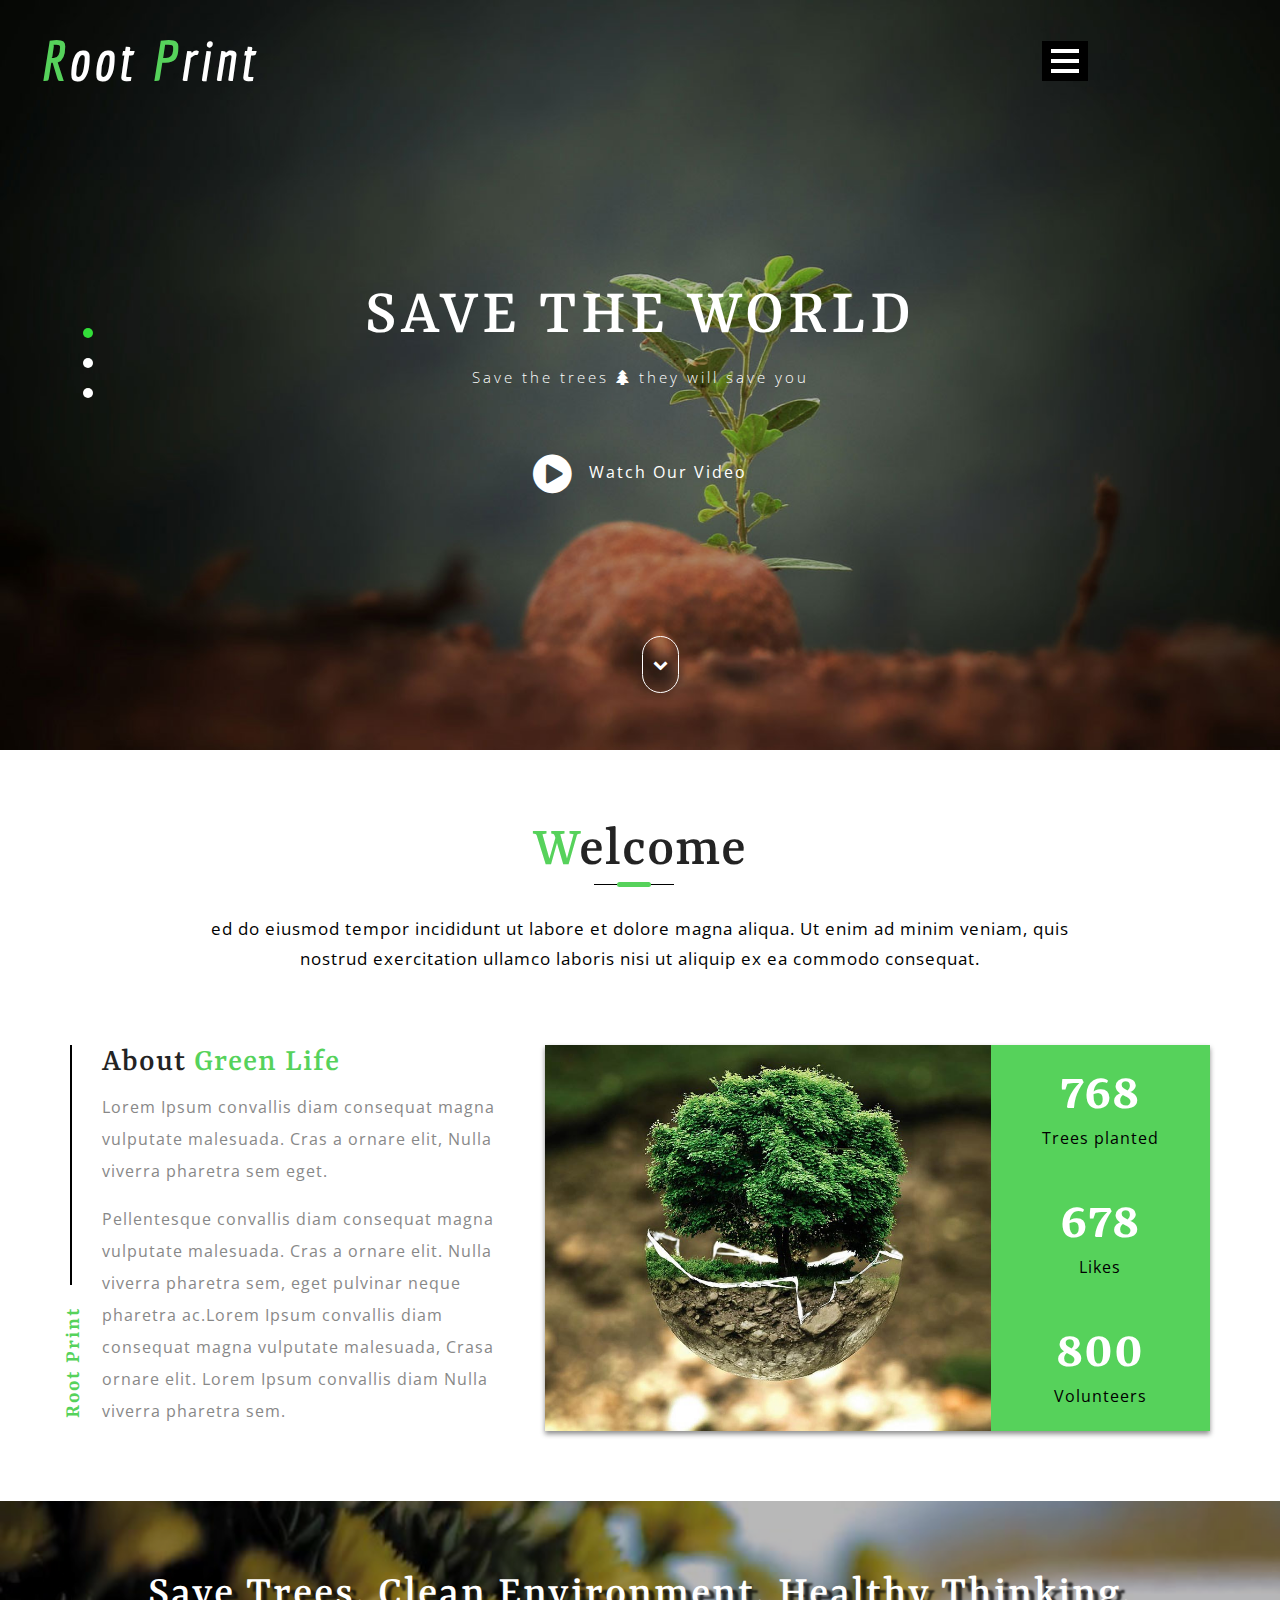
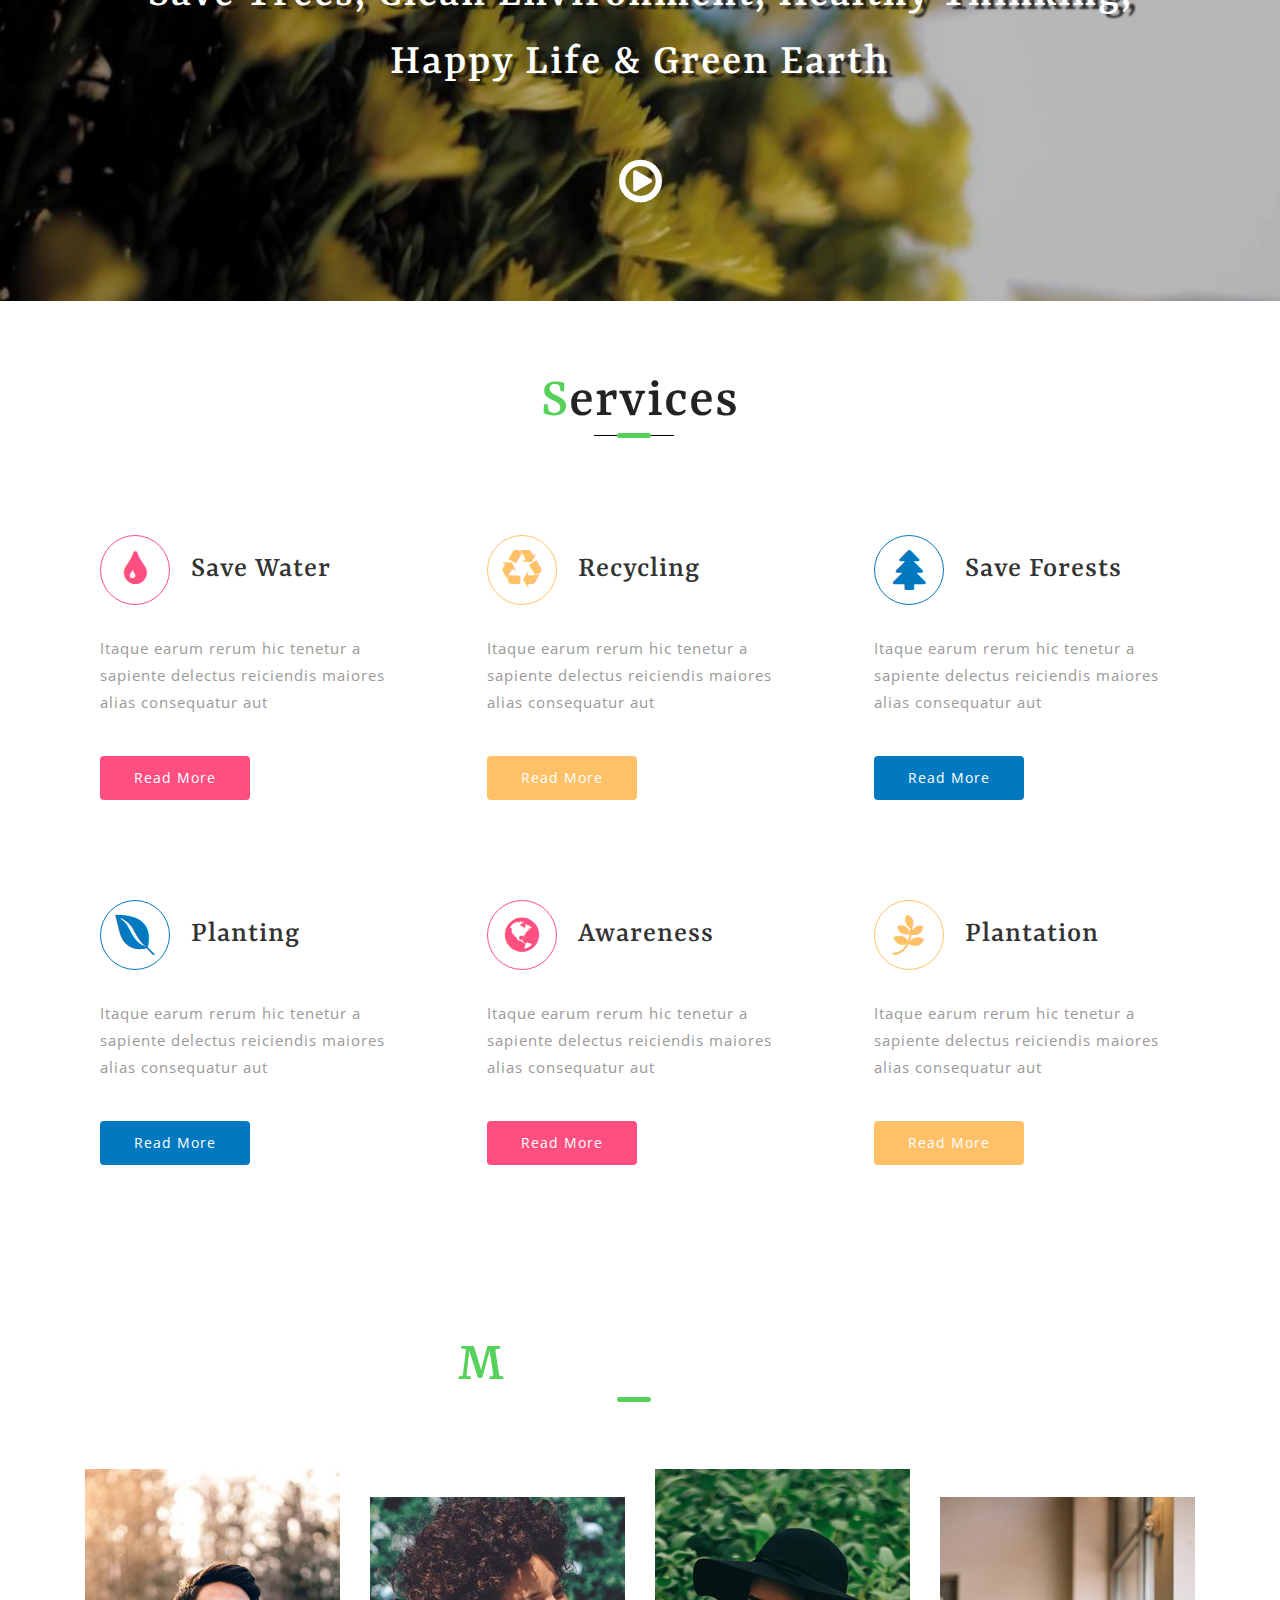
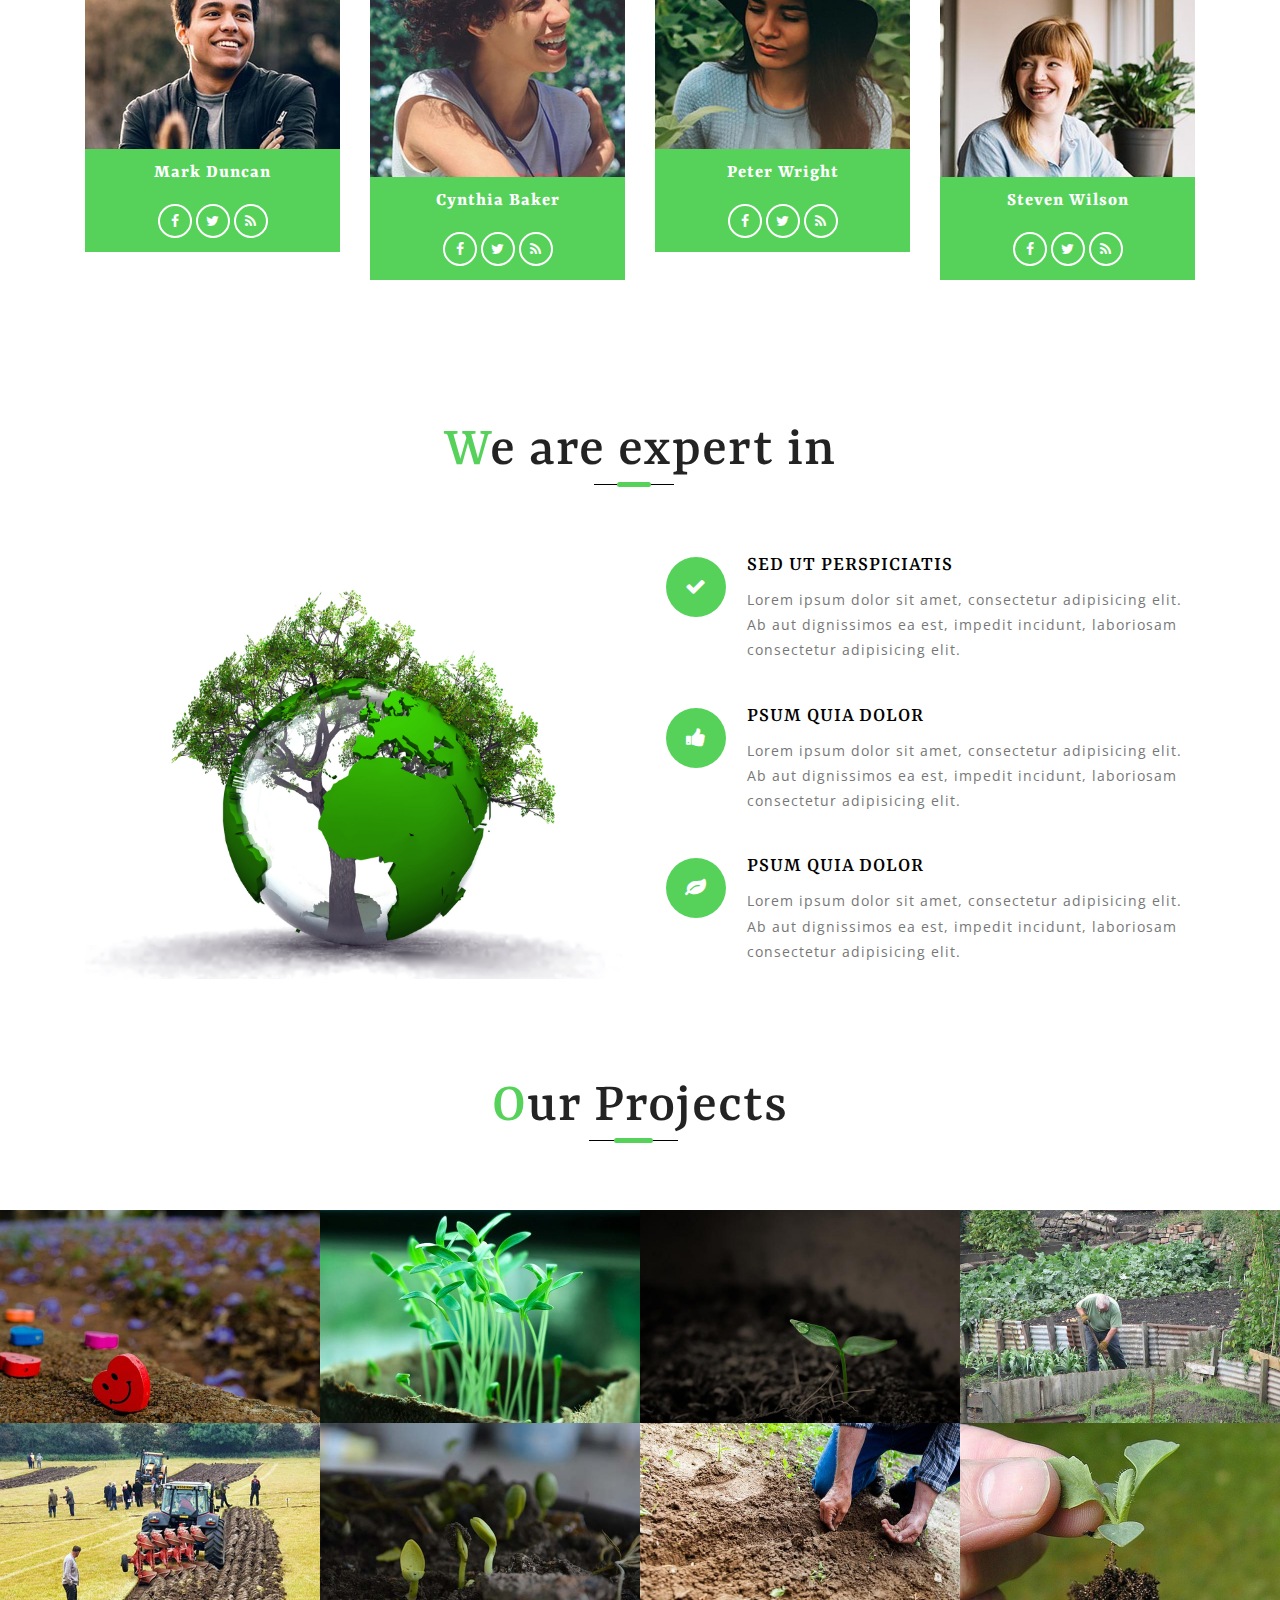
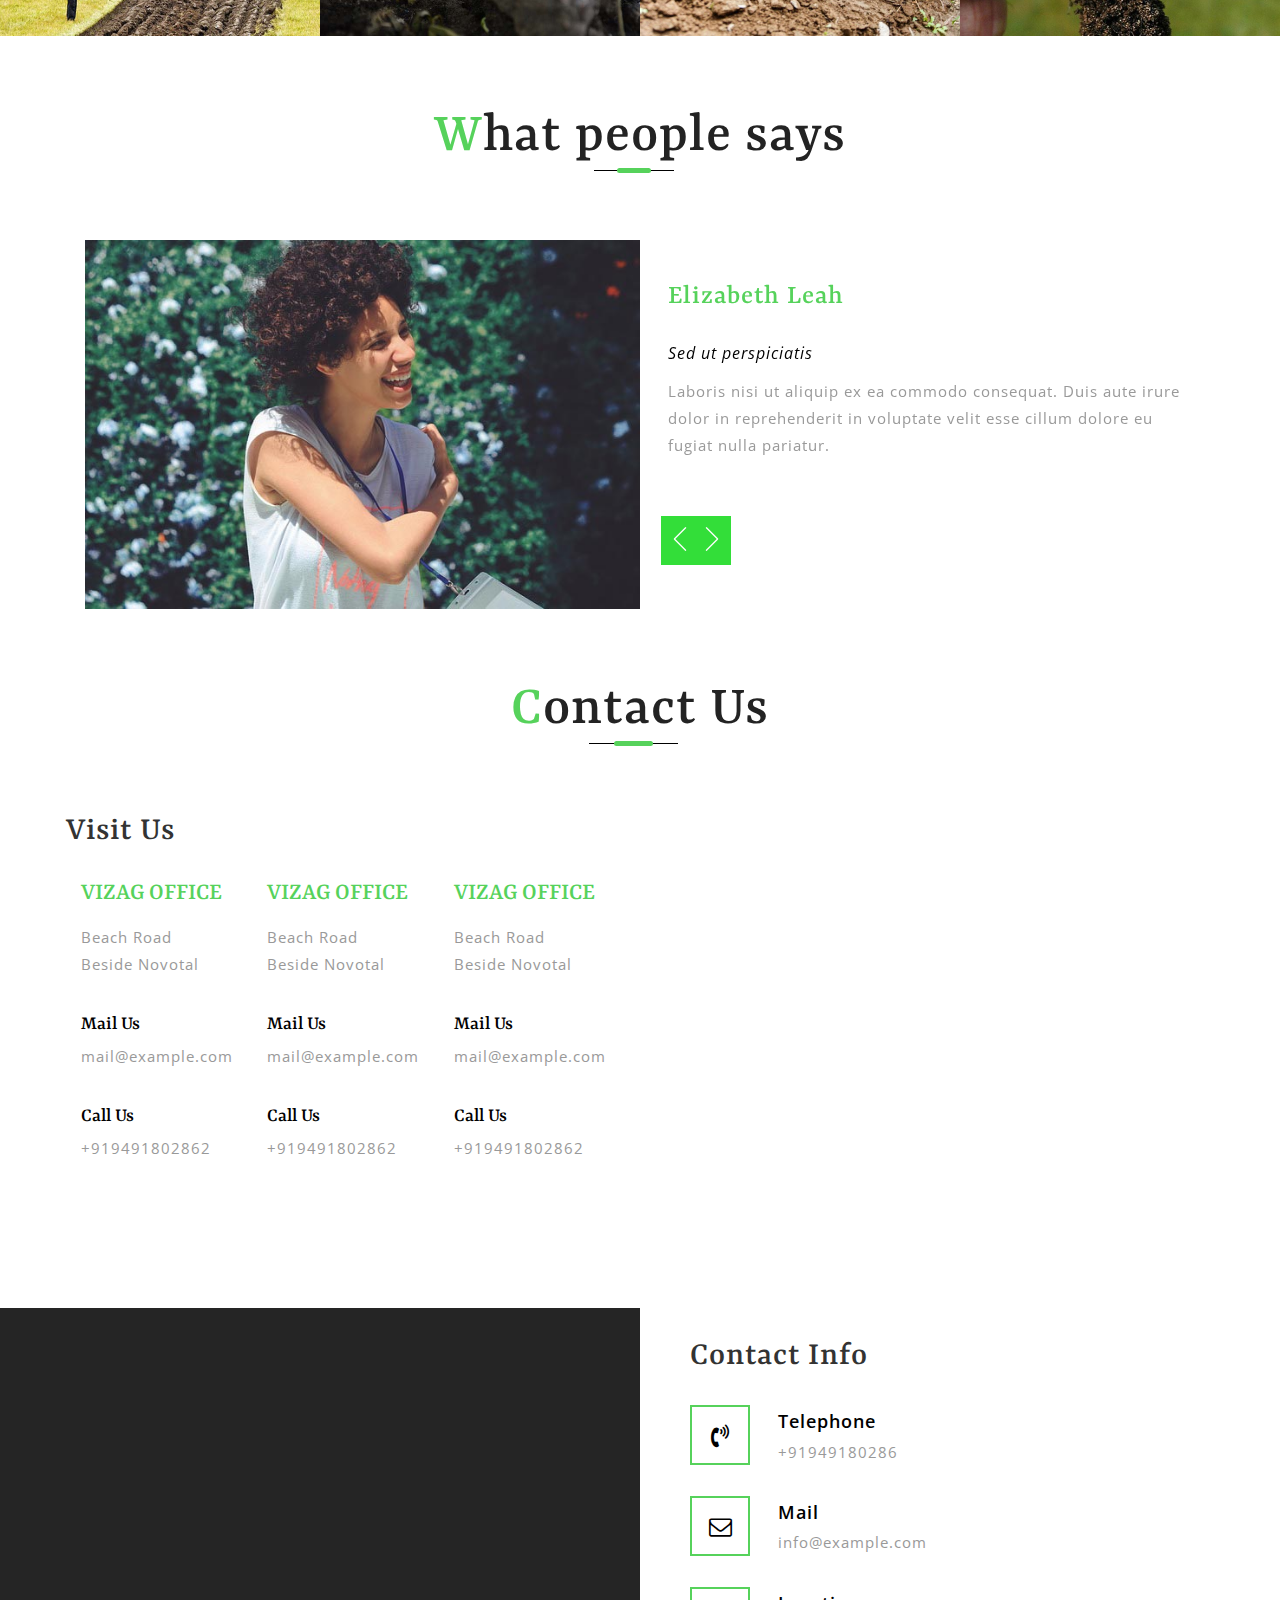
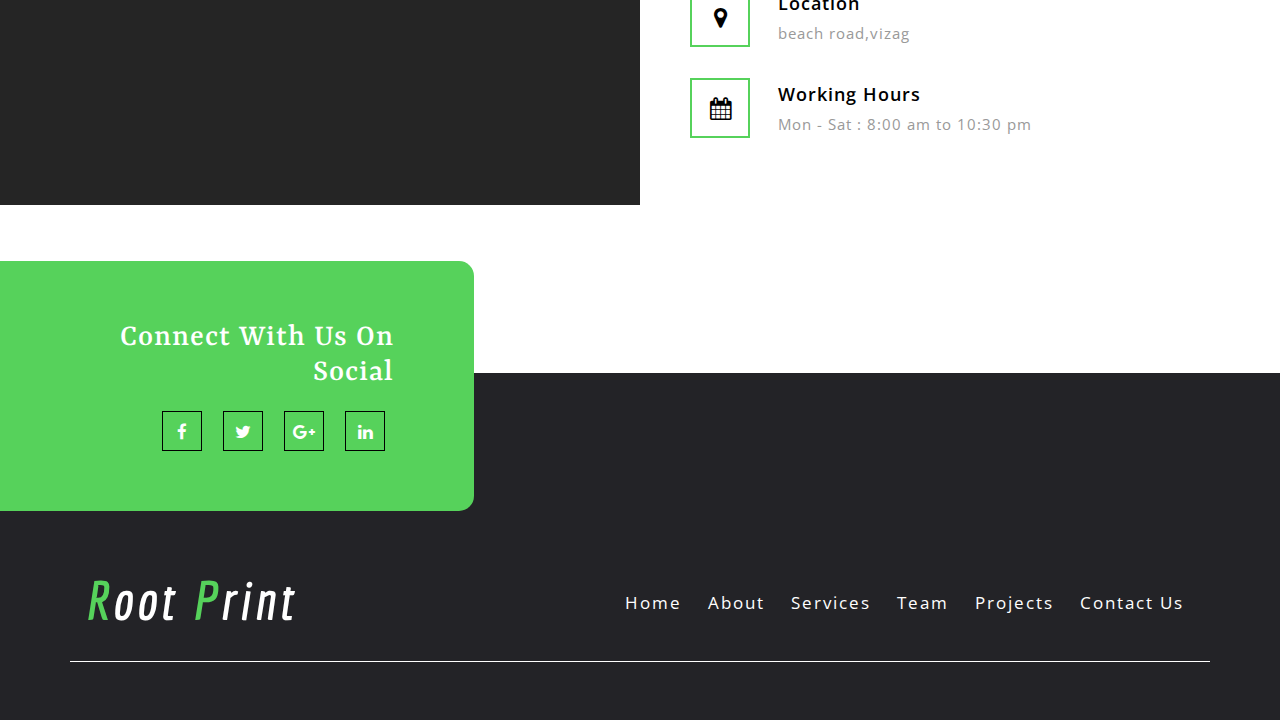
==== index.html @ 59bab967 "This is the updated README" ====
<!DOCTYPE html>
<html lang="zxx">

<head>

	<!-- Meta tag Keywords -->
	<meta name="viewport" content="width=device-width, initial-scale=1">
	<meta http-equiv="Content-Type" content="text/html; charset=utf-8" />
	<meta name="keywords" content="Green Life web template, Bootstrap Web Templates, Flat Web Templates, Android Compatible web template, Smartphone Compatible web template, free webdesigns for Nokia, Samsung, LG, SonyEricsson, Motorola web design"
	/>
	<script>
		addEventListener("load", function () {
			setTimeout(hideURLbar, 0);
		}, false);

		function hideURLbar() {
			window.scrollTo(0, 1);
		}
	</script>
	<!--// Meta tag Keywords -->
	<!-- css files -->
	<link rel="stylesheet" href="css/bootstrap.css">
	<!-- Bootstrap-css -->
	<link rel="stylesheet" href="css/style.css" type="text/css" media="all" />
	<!-- Style-css -->
	<link rel="stylesheet" href="css/font-awesome.css">
	<!-- Font-Awesome-Icons-css -->
	<link href="css/popuo-box.css" rel="stylesheet" type="text/css" media="all" />
	<!-- Popup css (for Video Popup) -->
	<link rel="stylesheet" href="css/lightbox.css" type="text/css" media="all">
	<!-- Lightbox css (for Projects) -->
	<link rel="stylesheet" href="css/flexslider.css" type="text/css" media="screen" property="" />
	<!-- Flexslider css (for Testimonials) -->
	<!-- //css files -->
	<!-- web-fonts -->
	<link href="//fonts.googleapis.com/css?family=Economica:400,400i,700,700i&amp;subset=latin-ext" rel="stylesheet">
	<link href="//fonts.googleapis.com/css?family=Open+Sans:300,300i,400,400i,600,600i,700,700i,800,800i" rel="stylesheet">
	<link href="//fonts.googleapis.com/css?family=Rasa:300,400,500,600,700" rel="stylesheet">
	<!-- //web-fonts -->
</head>

<body>
	<div class="main-agile">
		<!-- banner -->
		<div class="agile-top">
			<div class="col-xs-4 logo">
				<h1>
					<a href="index.html">
						<span>R</span>oot
						<span>P</span>rint</a>
				</h1>
			</div>

			<!-- navigation -->
			<div class="col-xs-2 menu">
				<a href="" id="menuToggle">
					<span class="navClosed"></span>
				</a>
				<nav>
					<a href="index.html">Home</a>
					<a href="#about" class="scroll">About Us</a>
					<a href="#services" class="scroll">Services</a>
					<a href="#team" class="scroll">Team</a>
					<a href="#projects" class="scroll">Projects</a>
					<a href="#contact" class="scroll">Contact Us</a>
				</nav>
			</div>
			<!-- //navigation -->
		</div>
	</div>
	<!-- signin Model -->
	<!-- Modal1 -->
	<div class="modal fade" id="myModal1" tabindex="-1" role="dialog">
		<div class="modal-dialog">
			<!-- Modal content-->
			<div class="modal-content">
				<div class="modal-header">
					<button type="button" class="close" data-dismiss="modal">&times;</button>
				</div>
				<div class="modal-body modal-body-sub_agile">
					<div class="main-mailposi">
						<span class="fa fa-envelope-o" aria-hidden="true"></span>
					</div>
					<div class="modal_body_left modal_body_left1">
						<h3 class="agileinfo_sign">Sign In </h3>
						<p>
							Sign In now, Let's start your Grocery Shopping. Don't have an account?
							<a href="#" data-toggle="modal" data-target="#myModal2">
								Sign Up Now</a>
						</p>
						<form action="#" method="post">
							<div class="styled-input agile-styled-input-top">
								<input type="text" placeholder="User Name" name="Name" required="">
							</div>
							<div class="styled-input">
								<input type="password" placeholder="Password" name="password" required="">
							</div>
							<input type="submit" value="Sign In">
						</form>
						<div class="clearfix"></div>
					</div>
					<div class="clearfix"></div>
				</div>
			</div>
			<!-- //Modal content-->
		</div>
	</div>
	<!-- //Modal1 -->
	<!-- //signin Model -->
	<!-- signup Model -->
	<!-- Modal2 -->
	<div class="modal fade" id="myModal2" tabindex="-1" role="dialog">
		<div class="modal-dialog">
			<!-- Modal content-->
			<div class="modal-content">
				<div class="modal-header">
					<button type="button" class="close" data-dismiss="modal">&times;</button>
				</div>
				<div class="modal-body modal-body-sub_agile">
					<div class="main-mailposi">
						<span class="fa fa-envelope-o" aria-hidden="true"></span>
					</div>
					<div class="modal_body_left modal_body_left1">
						<h3 class="agileinfo_sign">Sign Up</h3>
						<p>
							Come join the Green Life! Let's set up your Account.
						</p>
						<form action="#" method="post">
							<div class="styled-input agile-styled-input-top">
								<input type="text" placeholder="Name" name="Name" required="">
							</div>
							<div class="styled-input">
								<input type="email" placeholder="E-mail" name="Email" required="">
							</div>
							<div class="styled-input">
								<input type="password" placeholder="Password" name="password" id="password1" required="">
							</div>
							<div class="styled-input">
								<input type="password" placeholder="Confirm Password" name="Confirm Password" id="password2" required="">
							</div>
							<input type="submit" value="Sign Up">
						</form>
						<p>
							<a href="#">By clicking register, I agree to your terms</a>
						</p>
					</div>
				</div>
			</div>
			<!-- //Modal content-->
		</div>
	</div>
	<!-- //Modal2 -->
	<!-- //signup Model -->

	<!-- banner-text -->
	<div class="slider">
		<div class="callbacks_container">
			<ul class="rslides callbacks callbacks1" id="slider4">
				<li>
					<div class="w3layouts-banner-top banner">
						<div class="container">
							<div class="agileits-banner-info">
								<h3>Save The World</h3>
								<p>Save the trees
									<i class="fa fa-tree" aria-hidden="true"></i> they will save you</p>
								<div class="video-pop-wthree">
									<a href="#small-dialog1" class="view play-icon popup-with-zoom-anim ">
										<i class="fa fa-play-circle" aria-hidden="true"></i>Watch Our Video</a>
									<div id="small-dialog1" class="mfp-hide w3ls_small_dialog wthree_pop">
										<iframe src="https://player.vimeo.com/video/69225705"></iframe>
									</div>
								</div>
								<div class="thim-click-to-bottom">
									<a href="#about" class="scroll">
										<i class="fa  fa-chevron-down"></i>
									</a>
								</div>

							</div>
						</div>
					</div>
				</li>
				<li>
					<div class="w3layouts-banner-top banner-2">
						<div class="container">
							<div class="agileits-banner-info">
								<h3>Plant Trees Now</h3>
								<p>Save the trees
									<i class="fa fa-tree" aria-hidden="true"></i> they will save you</p>
								<div class="video-pop-wthree">
									<a href="#small-dialog2" class="view play-icon popup-with-zoom-anim ">
										<i class="fa fa-play-circle" aria-hidden="true"></i>Watch Our Video</a>
									<div id="small-dialog2" class="mfp-hide w3ls_small_dialog wthree_pop">
										<iframe src="https://player.vimeo.com/video/19251347"></iframe>
									</div>
								</div>
								<div class="thim-click-to-bottom">
									<a href="#about" class="scroll">
										<i class="fa  fa-chevron-down"></i>
									</a>
								</div>
							</div>
						</div>
					</div>
				</li>
				<li>
					<div class="w3layouts-banner-top banner-3">
						<div class="container">
							<div class="agileits-banner-info">
								<h3>Save our Planet</h3>
								<p>Save the trees
									<i class="fa fa-tree" aria-hidden="true"></i> they will save you</p>
								<div class="video-pop-wthree">
									<a href="#small-dialog3" class="view play-icon popup-with-zoom-anim ">
										<i class="fa fa-play-circle" aria-hidden="true"></i>Watch Our Video</a>
									<div id="small-dialog3" class="mfp-hide w3ls_small_dialog wthree_pop">
										<iframe src="https://player.vimeo.com/video/19251347"></iframe>
									</div>
								</div>
								<div class="thim-click-to-bottom">
									<a href="#about" class="scroll">
										<i class="fa  fa-chevron-down"></i>
									</a>
								</div>
							</div>
						</div>
					</div>
				</li>
			</ul>
		</div>
		<div class="clearfix"> </div>
		<!-- //banner-text -->
	</div>
	<!-- //banner -->

	<!-- about -->
	<div class="banner-bottom-w3l" id="about">
		<div class="container">
			<div class="title-div">
				<h3 class="tittle">
					<span>W</span>elcome
				</h3>
				<div class="tittle-style">
				</div>
				<p>ed do eiusmod tempor incididunt ut labore et dolore magna aliqua. Ut enim ad minim veniam, quis nostrud exercitation
					ullamco laboris nisi ut aliquip ex ea commodo consequat.</p>
			</div>
			<div class="welcome-sub-wthree">
				<div class="col-md-5 banner_bottom_left">
					<h4>About
						<span>Green Life</span>
					</h4>
					<p>Lorem Ipsum convallis diam consequat magna vulputate malesuada. Cras a ornare elit, Nulla viverra pharetra sem eget.</p>
					<p>Pellentesque convallis diam consequat magna vulputate malesuada. Cras a ornare elit. Nulla viverra pharetra sem, eget
						pulvinar neque pharetra ac.Lorem Ipsum convallis diam consequat magna vulputate malesuada, Crasa ornare elit. Lorem
						Ipsum convallis diam Nulla viverra pharetra sem.</p>
					<h6 class="w3l-style">Root Print</h6>
				</div>
				<!-- Stats-->
				<div class="col-md-7 stats-info-agile">
					<div class="w3l-right-stats">
						<div class="stats-grid stat-border">
							<div class='numscroller numscroller-big-bottom' data-slno='1' data-min='0' data-max='768' data-delay='.5' data-increment="1">768</div>
							<p>Trees planted</p>
						</div>
						<div class="stats-grid">
							<div class='numscroller numscroller-big-bottom' data-slno='1' data-min='0' data-max='678' data-delay='.5' data-increment="1">678</div>
							<p>Likes</p>
						</div>
						<div class="stats-grid stat-border border-st2">
							<div class='numscroller numscroller-big-bottom' data-slno='1' data-min='0' data-max='800' data-delay='.5' data-increment="1">800</div>
							<p>Volunteers</p>
						</div>
					</div>
				</div>
				<!-- //Stats -->
				<div class="clearfix"> </div>
			</div>
		</div>
	</div>
	<!-- //about -->

	<!-- video section -->
	<div class="video-w3l" data-vide-bg="video/3">
		<h5>Save Trees, Clean Environment, Healthy Thinking, Happy Life & Green Earth</h5>
		<a href="#small-dialog4" class="play-icon popup-with-zoom-anim ">
			<i class="fa fa-play-circle-o" aria-hidden="true"></i>
		</a>
		<div id="small-dialog4" class="mfp-hide w3ls_small_dialog wthree_pop">
			<iframe src="https://player.vimeo.com/video/19251347"></iframe>
		</div>
	</div>
	<!-- //video section -->

	<!-- services -->
	<div class="agileits-services" id="services">
		<div class="container">
			<div class="title-div">
				<h3 class="tittle">
					<span>S</span>ervices
				</h3>
				<div class="tittle-style">
				</div>
			</div>
			<div class="agileits-services-row">
				<div class="col-md-4 col-xs-6 agileits-services-grids">
					<div class="col-xs-3 wthree-ser">
						<i class="fa fa-tint" aria-hidden="true"></i>
					</div>
					<div class="col-xs-9 wthree-heading">
						<h4>Save Water</h4>
					</div>
					<div class="clearfix"></div>
					<p>Itaque earum rerum hic tenetur a sapiente delectus reiciendis maiores alias consequatur aut</p>
					<a href="#" data-toggle="modal" data-target="#myModal1" class="w3-buttons">Read More</a>
				</div>
				<div class="col-md-4 col-xs-6 agileits-services-grids">
					<div class="col-xs-3 wthree-ser">
						<i class="fa fa-recycle" aria-hidden="true"></i>
					</div>
					<div class="col-xs-9 wthree-heading">
						<h4>Recycling</h4>
					</div>
					<div class="clearfix"></div>
					<p>Itaque earum rerum hic tenetur a sapiente delectus reiciendis maiores alias consequatur aut</p>
					<a href="#" data-toggle="modal" data-target="#myModal1" class="w3-buttons">Read More</a>
				</div>
				<div class="col-md-4 col-xs-6 agileits-services-grids">
					<div class="col-xs-3 wthree-ser">
						<i class="fa fa-tree" aria-hidden="true"></i>
					</div>
					<div class="col-xs-9 wthree-heading">
						<h4>Save Forests</h4>
					</div>
					<div class="clearfix"></div>
					<p>Itaque earum rerum hic tenetur a sapiente delectus reiciendis maiores alias consequatur aut</p>
					<a href="#" data-toggle="modal" data-target="#myModal1" class="w3-buttons">Read More</a>
				</div>
				<div class="clearfix"> </div>
			</div>
			<div class="agileits-services-row-2">
				<div class="col-md-4 col-xs-6 agileits-services-grids">
					<div class="col-xs-3 wthree-ser">
						<i class="fa fa-envira" aria-hidden="true"></i>
					</div>
					<div class="col-xs-9 wthree-heading">
						<h4>Planting</h4>
					</div>
					<div class="clearfix"></div>
					<p>Itaque earum rerum hic tenetur a sapiente delectus reiciendis maiores alias consequatur aut</p>
					<a href="#" data-toggle="modal" data-target="#myModal1" class="w3-buttons">Read More</a>
				</div>
				<div class="col-md-4 col-xs-6 agileits-services-grids">
					<div class="col-xs-3 wthree-ser">
						<i class="fa fa-globe" aria-hidden="true"></i>
					</div>
					<div class="col-xs-9 wthree-heading">
						<h4>Awareness</h4>
					</div>
					<div class="clearfix"></div>
					<p>Itaque earum rerum hic tenetur a sapiente delectus reiciendis maiores alias consequatur aut</p>
					<a href="#" data-toggle="modal" data-target="#myModal1" class="w3-buttons">Read More</a>
				</div>
				<div class="col-md-4 col-xs-6 agileits-services-grids">
					<div class="col-xs-3 wthree-ser">
						<i class="fa fa-pagelines" aria-hidden="true"></i>
					</div>
					<div class="col-xs-9 wthree-heading">
						<h4>Plantation</h4>
					</div>
					<div class="clearfix"></div>
					<p>Itaque earum rerum hic tenetur a sapiente delectus reiciendis maiores alias consequatur aut</p>
					<a href="#" data-toggle="modal" data-target="#myModal1" class="w3-buttons">Read More</a>
				</div>
				<div class="clearfix"> </div>
			</div>
		</div>
	</div>
	<!-- //services -->

	<!-- team -->
	<div class="team" id="team">
		<div class="container">
			<div class="title-div">
				<h3 class="tittle">
					<span>M</span>eet Our Team
				</h3>
				<div class="tittle-style">
				</div>
			</div>
			<div class="agileits-team-grids">
				<div class="col-sm-3 col-xs-6 agileits-team-grid">
					<div class="team-info">
						<img src="images/t1.jpg" alt="">
						<div class="team-caption">
							<h4>Mark Duncan</h4>
							<ul>
								<li>
									<a href="#">
										<i class="fa fa-facebook"></i>
									</a>
								</li>
								<li>
									<a href="#">
										<i class="fa fa-twitter"></i>
									</a>
								</li>
								<li>
									<a href="#">
										<i class="fa fa-rss"></i>
									</a>
								</li>
							</ul>
						</div>
					</div>
				</div>
				<div class="col-sm-3 col-xs-6 agileits-team-grid">
					<div class="team-info">
						<img src="images/t2.jpg" alt="">
						<div class="team-caption">
							<h4>Cynthia Baker</h4>
							<ul>
								<li>
									<a href="#">
										<i class="fa fa-facebook"></i>
									</a>
								</li>
								<li>
									<a href="#">
										<i class="fa fa-twitter"></i>
									</a>
								</li>
								<li>
									<a href="#">
										<i class="fa fa-rss"></i>
									</a>
								</li>
							</ul>
						</div>
					</div>
				</div>
				<div class="col-sm-3 col-xs-6 agileits-team-grid">
					<div class="team-info">
						<img src="images/t3.jpg" alt="">
						<div class="team-caption">
							<h4>Peter Wright</h4>
							<ul>
								<li>
									<a href="#">
										<i class="fa fa-facebook"></i>
									</a>
								</li>
								<li>
									<a href="#">
										<i class="fa fa-twitter"></i>
									</a>
								</li>
								<li>
									<a href="#">
										<i class="fa fa-rss"></i>
									</a>
								</li>
							</ul>
						</div>
					</div>
				</div>
				<div class="col-sm-3 col-xs-6 agileits-team-grid">
					<div class="team-info">
						<img src="images/t4.jpg" alt="">
						<div class="team-caption">
							<h4>Steven Wilson</h4>
							<ul>
								<li>
									<a href="#">
										<i class="fa fa-facebook"></i>
									</a>
								</li>
								<li>
									<a href="#">
										<i class="fa fa-twitter"></i>
									</a>
								</li>
								<li>
									<a href="#">
										<i class="fa fa-rss"></i>
									</a>
								</li>
							</ul>
						</div>
					</div>
				</div>
				<div class="clearfix"> </div>
			</div>
		</div>
	</div>
	<!-- //team -->

	<!-- experts section -->
	<div class="what-w3ls">
		<div class="container">
			<div class="title-div">
				<h3 class="tittle">
					<span>W</span>e are expert in
				</h3>
				<div class="tittle-style">
				</div>
			</div>
			<div class="what-grids">
				<div class="col-md-6 what-grid">
					<img src="images/work.png" class="img-responsive" alt="" />
				</div>
				<div class="col-md-6 what-grid1">
					<div class="what-top">
						<div class="what-left">
							<i class="fa fa-check" aria-hidden="true"></i>
						</div>
						<div class="what-right">
							<h4>Sed ut perspiciatis</h4>
							<p>Lorem ipsum dolor sit amet, consectetur adipisicing elit. Ab aut dignissimos ea est, impedit incidunt, laboriosam
								consectetur adipisicing elit.</p>
						</div>
						<div class="clearfix"></div>
					</div>
					<div class="what-top1">
						<div class="what-left">
							<i class="fa fa-thumbs-up" aria-hidden="true"></i>
						</div>
						<div class="what-right">
							<h4>psum quia dolor</h4>
							<p>Lorem ipsum dolor sit amet, consectetur adipisicing elit. Ab aut dignissimos ea est, impedit incidunt, laboriosam
								consectetur adipisicing elit.</p>
						</div>
						<div class="clearfix"></div>
					</div>
					<div class="what-top1">
						<div class="what-left">
							<i class="fa fa-leaf" aria-hidden="true"></i>
						</div>
						<div class="what-right">
							<h4>psum quia dolor</h4>
							<p>Lorem ipsum dolor sit amet, consectetur adipisicing elit. Ab aut dignissimos ea est, impedit incidunt, laboriosam
								consectetur adipisicing elit.</p>
						</div>
						<div class="clearfix"></div>
					</div>
				</div>
				<div class="clearfix"></div>
			</div>
		</div>
	</div>
	<!-- //experts section -->

	<!-- projects -->
	<div class="gallery-agile" id="projects">
		<div class="title-div">
			<h3 class="tittle">
				<span>O</span>ur Projects
			</h3>
			<div class="tittle-style">
			</div>
		</div>
		<div class="gallery-agile-kmsrow">
			<div class="col-xs-3 gallery-agile-grids">
				<div class="portfolio-hover">
					<a href="images/g1.jpg" data-lightbox="example-set" data-title="Lorem ipsum dolor sit amet, consectetur adipiscing elit, sed do eiusmod tempor magna aliqua.">
						<img src="images/g1.jpg" class="img-responsive zoom-img" alt="" />
					</a>
				</div>
			</div>
			<div class="col-xs-3 gallery-agile-grids">
				<div class="portfolio-hover">
					<a href="images/g2.jpg" data-lightbox="example-set" data-title="Lorem ipsum dolor sit amet, consectetur adipiscing elit, sed do eiusmod tempor magna aliqua.">
						<img src="images/g2.jpg" class="img-responsive zoom-img" alt="" />
					</a>
				</div>
			</div>
			<div class="col-xs-3 gallery-agile-grids">
				<div class="portfolio-hover">
					<a href="images/g3.jpg" data-lightbox="example-set" data-title="Lorem ipsum dolor sit amet, consectetur adipiscing elit, sed do eiusmod tempor magna aliqua.">
						<img src="images/g3.jpg" class="img-responsive zoom-img" alt="" />
					</a>
				</div>
			</div>
			<div class="col-xs-3 gallery-agile-grids">
				<div class="portfolio-hover">
					<a href="images/g4.jpg" data-lightbox="example-set" data-title="Lorem ipsum dolor sit amet, consectetur adipiscing elit, sed do eiusmod tempor magna aliqua.">
						<img src="images/g4.jpg" class="img-responsive zoom-img" alt="" />
					</a>
				</div>
			</div>
			<div class="col-xs-3 gallery-agile-grids">
				<div class="portfolio-hover">
					<a href="images/g5.jpg" data-lightbox="example-set" data-title="Lorem ipsum dolor sit amet, consectetur adipiscing elit, sed do eiusmod tempor magna aliqua.">
						<img src="images/g5.jpg" class="img-responsive zoom-img" alt="" />
					</a>
				</div>
			</div>
			<div class="col-xs-3 gallery-agile-grids">
				<div class="portfolio-hover">
					<a href="images/g6.jpg" data-lightbox="example-set" data-title="Lorem ipsum dolor sit amet, consectetur adipiscing elit, sed do eiusmod tempor magna aliqua.">
						<img src="images/g6.jpg" class="img-responsive zoom-img" alt="" />
					</a>
				</div>
			</div>
			<div class="col-xs-3 gallery-agile-grids">
				<div class="portfolio-hover">
					<a href="images/g7.jpg" data-lightbox="example-set" data-title="Lorem ipsum dolor sit amet, consectetur adipiscing elit, sed do eiusmod tempor magna aliqua.">
						<img src="images/g7.jpg" class="img-responsive zoom-img" alt="" />
					</a>
				</div>
			</div>
			<div class="col-xs-3 gallery-agile-grids">
				<div class="portfolio-hover">
					<a href="images/g8.jpg" data-lightbox="example-set" data-title="Lorem ipsum dolor sit amet, consectetur adipiscing elit, sed do eiusmod tempor magna aliqua.">
						<img src="images/g8.jpg" class="img-responsive zoom-img" alt="" />
					</a>
				</div>
			</div>
			<div class="clearfix"> </div>
		</div>
	</div>
	<!-- //projects -->

	<!-- testimonials -->
	<div class="testimonials">
		<div class="container">
			<div class="title-div">
				<h3 class="tittle">
					<span>W</span>hat people says
				</h3>
				<div class="tittle-style">
				</div>
			</div>
			<div class="col-md-6 testimonials-main">
				<section class="slider">
					<div class="flexslider">
						<ul class="slides">
							<li>
								<div class="inner-testimonials-w3ls">
									<img src="images/tt1.jpg" alt=" " class="img-responsive" />
									<div class="testimonial-info-wthree">
										<h5>Elizabeth Leah</h5>
										<span>Sed ut perspiciatis</span>
										<p class="para-w3-agileits">Laboris nisi ut aliquip ex ea commodo consequat. Duis aute irure dolor in reprehenderit in voluptate velit esse cillum dolore eu fugiat nulla pariatur.</p>
									</div>
								</div>
							</li>
							<li>
								<div class="inner-testimonials-w3ls">
									<img src="images/tt2.jpg" alt=" " class="img-responsive" />
									<div class="testimonial-info-wthree">
										<h5>Theresa Zoe</h5>
										<span>Sed ut perspiciatis</span>
										<p class="para-w3-agileits">Laboris nisi ut aliquip ex ea commodo consequat. Duis aute irure dolor in reprehenderit in voluptate velit esse cillum dolore eu fugiat nulla pariatur.</p>
									</div>
								</div>
							</li>
							<li>
								<div class="inner-testimonials-w3ls">
									<img src="images/tt3.jpg" alt=" " class="img-responsive" />
									<div class="testimonial-info-wthree">
										<h5>Kevin Matt</h5>
										<span>Sed ut perspiciatis</span>
										<p class="para-w3-agileits">Laboris nisi ut aliquip ex ea commodo consequat. Duis aute irure dolor in reprehenderit in voluptate velit esse cillum dolore eu fugiat nulla pariatur.</p>
									</div>
								</div>
							</li>
						</ul>
					</div>
				</section>
			</div>
			<div class="clearfix"> </div>
		</div>
	</div>
	<!-- //testimonials -->

	<!-- contact -->
	<div class="contact" id="contact">
		<div class="title-div">
			<h3 class="tittle">
				<span>C</span>ontact Us
			</h3>
			<div class="tittle-style">
			</div>
		</div>
		<div class="col-md-6 map">
<div style="width: 100%"><iframe width="75%" height="400" src="https://maps.google.com/maps?width=100%&height=600&hl=en&q=sagar%20nagar%20vizag+(Root%20Print)&ie=UTF8&t=&z=15&iwloc=B&output=embed" frameborder="0" scrolling="no" marginheight="0" marginwidth="0"><a href="https://www.mapsdirections.info/en/custom-google-maps/">Create a custom Google Map</a> by <a href="https://www.mapsdirections.info/en/">Measure area on map</a></iframe></div><br />
		</div>
		<div class="col-md-6 contact_grids_info">
			<h5 class="small-title">Visit Us</h5>
			<div class="col-xs-4 contact_grid">
				<div class="contact_grid_right">
					<h4>VIZAG OFFICE</h4>
					<p>Beach Road</p>
					<p>Beside Novotal</p>
				</div>
				<div class="address-row">
					<h5>Mail Us</h5>
					<p>
						<a href="mailto:info@example.com"> mail@example.com </a>
					</p>
				</div>
				<div class="address-row">
					<h5>Call Us</h5>
					<p>+919491802862</p>
				</div>
			</div>
			<div class="col-xs-4 contact_grid">
				<div class="contact_grid_right">
					<h4>VIZAG OFFICE</h4>
					<p>Beach Road</p>
					<p>Beside Novotal</p>
				</div>
				<div class="address-row">
					<h5>Mail Us</h5>
					<p>
						<a href="mailto:info@example.com"> mail@example.com </a>
					</p>
				</div>
				<div class="address-row">
					<h5>Call Us</h5>
					<p>+919491802862</p>
				</div>
			</div>
			<div class="col-xs-4 contact_grid">
				<div class="contact_grid_right">
					<h4>VIZAG OFFICE</h4>
					<p>Beach Road</p>
					<p>Beside Novotal</p>
				</div>
				<div class="address-row">
					<h5>Mail Us</h5>
					<p>
						<a href="mailto:info@example.com"> mail@example.com </a>
					</p>
				</div>
				<div class="address-row">
					<h5>Call Us</h5>
					<p>+919491802862</p>
				</div>
			</div>
		</div>
		<div class="clearfix"> </div>
	</div>
	<div class="second-contact-agile">
		<div class="col-md-6 form-bg">
		<iframe frameborder="0" style="height:380px;width:99%;border:none;" src='https://forms.zohopublic.com/kumarsatishskr/form/ContactForm/formperma/PnEKoC0Vg5j_q-1JA4j1esrLupnFKoxZgUVqjJVX86Q'></iframe>
		</div>
		<div class="col-md-6 address-left-second">
			<div class="address-grid">
				<h5 class="small-title">Contact Info</h5>
				<div class="address-grids">
					<span class="fa fa-volume-control-phone" aria-hidden="true"></span>
					<div class="contact-right">
						<p>Telephone </p>
						<span>+91949180286</span>
					</div>
					<div class="clearfix"> </div>
				</div>
				<div class="address-grids">
					<span class="fa fa-envelope-o" aria-hidden="true"></span>
					<div class="contact-right">
						<p>Mail </p>
						<a href="mailto:info@example.com">info@example.com</a>
					</div>
					<div class="clearfix"> </div>
				</div>
				<div class="address-grids">
					<span class="fa fa-map-marker" aria-hidden="true"></span>
					<div class="contact-right">
						<p>Location</p>
						<span>beach road,vizag</span>
					</div>
					<div class="clearfix"> </div>
				</div>
				<div class="address-grids">
					<span class="fa fa-calendar" aria-hidden="true"></span>
					<div class="contact-right">
						<p>Working Hours</p>
						<span>Mon - Sat : 8:00 am to 10:30 pm</span>
					</div>
					<div class="clearfix"> </div>
				</div>
			</div>
		</div>
		<div class="clearfix"></div>
	</div>
	<!-- //contact -->

	<!-- footer -->
	<div class="footer-bot">
		<div class="w3layouts-newsletter">
			<div class="w3ls-social-icons-2">
				<h3>Connect With Us On Social</h3>
				<a class="facebook" href="#">
					<i class="fa fa-facebook"></i>
				</a>
				<a class="twitter" href="#">
					<i class="fa fa-twitter"></i>
				</a>
				<a class="pinterest" href="#">
					<i class="fa fa-google-plus"></i>
				</a>
				<a class="linkedin" href="#">
					<i class="fa fa-linkedin"></i>
				</a>
			</div>

			<div class="clearfix"> </div>
		</div>
		<div class="container">
			<div class="col-xs-3 logo2">
				<h2>
					<a href="index.html">
						<span>R</span>oot
						<span>P</span>rint</a>
				</h2>
			</div>
			<div class="col-xs-9 ftr-menu">
				<ul>
					<li>
						<a href="index.html">Home</a>
					</li>
					<li>
						<a class="scroll" href="#about">About</a>
					</li>
					<li>
						<a class="scroll" href="#services">Services</a>
					</li>
					<li>
						<a class="scroll" href="#team">Team</a>
					</li>
					<li>
						<a class="scroll" href="#projects">Projects</a>
					</li>
					<li>
						<a class="scroll" href="#contact">Contact Us</a>
					</li>
				</ul>
			</div>
			<div class="clearfix"></div>
			<div class="copy-right">
			</div>
		</div>
	</div>
	<!-- //footer -->


	<!-- js-scripts -->

	<!-- jquery -->
	<script src="js/jquery-2.1.4.min.js"></script>
	<!-- //jquery -->

	<script src="js/bootstrap.js"></script>
	<!-- Necessary-JavaScript-File-For-Bootstrap -->

	<!--  light box js -->
	<script src="js/lightbox-plus-jquery.min.js"></script>
	<!-- //light box js-->

	<!-- stats numscroller-js-file -->
	<script src="js/numscroller-1.0.js"></script>
	<!-- //stats numscroller-js-file -->

	<!-- Baneer-js -->
	<script src="js/responsiveslides.min.js"></script>
	<script>
		// You can also use "$(window).load(function() {"
		$(function () {
			// Slideshow 4
			$("#slider4").responsiveSlides({
				auto: true,
				pager: true,
				nav: false,
				speed: 500,
				namespace: "callbacks",
				before: function () {
					$('.events').append("<li>before event fired.</li>");
				},
				after: function () {
					$('.events').append("<li>after event fired.</li>");
				}
			});

		});
	</script>
	<!-- //Baneer-js -->

	<!-- navigation -->
	<script>
		(function ($) {
			// Menu Functions
			$(document).ready(function () {
				$('#menuToggle').click(function (e) {
					var $parent = $(this).parent('.menu');
					$parent.toggleClass("open");
					var navState = $parent.hasClass('open') ? "hide" : "show";
					$(this).attr("title", navState + " navigation");
					// Set the timeout to the animation length in the CSS.
					setTimeout(function () {
						console.log("timeout set");
						$('#menuToggle > span').toggleClass("navClosed").toggleClass("navOpen");
					}, 200);
					e.preventDefault();
				});
			});
		})(jQuery);
	</script>
	<!-- //navigation -->

	<!-- pop-up(for video popup)-->
	<script src="js/jquery.magnific-popup.js"></script>
	<script>
		$(document).ready(function () {
			$('.popup-with-zoom-anim').magnificPopup({
				type: 'inline',
				fixedContentPos: false,
				fixedBgPos: true,
				overflowY: 'auto',
				closeBtnInside: true,
				preloader: false,
				midClick: true,
				removalDelay: 300,
				mainClass: 'my-mfp-zoom-in'
			});

		});
	</script>
	<!-- //pop-up-box (syllabus section video)-->

	<!-- video js (background) -->
	<script src="js/jquery.vide.min.js"></script>
	<!-- //video js (background) -->

	<!-- smoothscroll -->
	<script src="js/SmoothScroll.min.js"></script>
	<!-- //smoothscroll -->

	<!-- password-script -->
	<script>
		window.onload = function () {
			document.getElementById("password1").onchange = validatePassword;
			document.getElementById("password2").onchange = validatePassword;
		}

		function validatePassword() {
			var pass2 = document.getElementById("password2").value;
			var pass1 = document.getElementById("password1").value;
			if (pass1 != pass2)
				document.getElementById("password2").setCustomValidity("Passwords Don't Match");
			else
				document.getElementById("password2").setCustomValidity('');
			//empty string means no validation error
		}
	</script>
	<!-- //password-script -->

	<!-- start-smooth-scrolling -->
	<script src="js/move-top.js"></script>
	<script src="js/easing.js"></script>
	<script>
		jQuery(document).ready(function ($) {
			$(".scroll").click(function (event) {
				event.preventDefault();

				$('html,body').animate({
					scrollTop: $(this.hash).offset().top
				}, 1000);
			});
		});
	</script>
	<!-- //end-smooth-scrolling -->

	<!-- smooth scrolling-bottom-to-top -->
	<script>
		$(document).ready(function () {
			/*
				var defaults = {
				containerID: 'toTop', // fading element id
				containerHoverID: 'toTopHover', // fading element hover id
				scrollSpeed: 1200,
				easingType: 'linear'
				};
			*/
			$().UItoTop({
				easingType: 'easeOutQuart'
			});
		});
	</script>
	<a href="#" id="toTop" style="display: block;">
		<span id="toTopHover" style="opacity: 1;"> </span>
	</a>
	<!-- //smooth scrolling-bottom-to-top -->

	<!-- flexSlider (for testimonials) -->
	<script defer src="js/jquery.flexslider.js"></script>
	<script>
		$(window).load(function () {
			$('.flexslider').flexslider({
				animation: "slide",
				start: function (slider) {
					$('body').removeClass('loading');
				}
			});
		});
	</script>
	<!-- //flexSlider (for testimonials) -->
	<audio autoplay loop>
	      <source src="music/My Video.mp3">
	</audio>
	<!-- //js-scripts -->

</body>

</html>
---- css/style.css ----
/*--
Author: W3layouts
Author URL: http://w3layouts.com
License: Creative Commons Attribution 3.0 Unported
License URL: http://creativecommons.org/licenses/by/3.0/
--*/
body{
	padding:0;
	margin:0;
	background:#fff;
	position:relative;
	font-family: 'Open Sans', sans-serif;
}
body a{
    transition:0.5s all;
	-webkit-transition:0.5s all;
	-moz-transition:0.5s all;
	-o-transition:0.5s all;
	-ms-transition:0.5s all;
}
a:hover{
	text-decoration:none;
	transition:0.5s all;
	-webkit-transition:0.5s all;
	-moz-transition:0.5s all;
	-o-transition:0.5s all;
	-ms-transition:0.5s all;
}
input[type="button"],input[type="submit"]{
	transition:0.5s all;
	-webkit-transition:0.5s all;
	-moz-transition:0.5s all;
	-o-transition:0.5s all;
	-ms-transition:0.5s all;
}
h1,h2,h3,h4,h5,h6{
	margin:0;	
	font-family: 'Rasa', serif;
}	
p{
	margin:0;
	font-family: 'Open Sans', sans-serif;
	letter-spacing:1px;
	font-size:15px;
	color:#999;
	line-height:1.8em;
}
ul{
	margin:0;
	padding:0;
}
label{
	margin:0;
}
/*-- banner --*/
.main-agile {
    position: relative;
}
.agile-top {
    position: absolute;
    z-index: 999;
    width: 100%;
    margin-top: 30px;
}
.banner{
	background:url(../images/2.jpg) no-repeat 0px 0px;
	background-size:cover;
	-webkit-background-size:cover;
	-moz-background-size:cover;
	-o-background-size:cover;
	-ms-background-size:cover;
	min-height:848px;
}
.banner-2{
	background:url(../images/1.jpg) no-repeat 0px 0px;
	background-size:cover;
	-webkit-background-size:cover;
	-moz-background-size:cover;
	-o-background-size:cover;
	-ms-background-size:cover;
	min-height:848px;
}
.banner-3{
	background:url(../images/3.jpg) no-repeat 0px 0px;
	background-size:cover;
	-webkit-background-size:cover;
	-moz-background-size:cover;
	-o-background-size:cover;
	-ms-background-size:cover;
	min-height:848px;
}
/*-- logo --*/
.logo {
    padding-left: 40px;
}
.sub-agile {
    text-align: center;
    padding-top: 2em;
}
.logo-w3l {
    font-size: 3em;
	color:#fff;
}
.logo h1 a {
    font-size: 56px;
    color: #fff;
    text-align: center;
    letter-spacing: 4px;
    font-weight: 600;
    font-family: 'Economica', sans-serif;
    font-style: italic;
	display: inline-block;
	text-decoration: none;
}
.logo h1 a span{
	color: #56d25b;
}
/*-- //logo --*/
/*-- Header Lists --*/
.header-w3l ul li {
    display: inline-block;
    width: 24%;
    text-align: center;
    color: #fff;
    font-size: 15px;
    padding: 12px 0;
    letter-spacing: 1px;
    border:1px solid #56d25b;
    margin-right: 25px;
}
.header-w3l ul li a {
    color: #fff;
    text-decoration: none;
}
.header-w3l ul li span {
    margin-right: 7px;
    font-size: 15px;
}
.header-w3l {
    text-align: right;
    margin-top: 8px;
}
/*-- model_signin --*/
.modal-body.modal-body-sub_agile input[type="text"], .modal-body.modal-body-sub_agile input[type="email"], .modal-body.modal-body-sub_agile input[type="password"] {
    font-size: 14px;
    letter-spacing: 1px;
    color: #777;
    padding: 10px 0;
    border: 0;
    width: 100%;
    border-bottom: 1px solid #dcdcdc;
    background: none;
    -webkit-appearance: none;
    outline: none;
    margin-bottom: 20px;
}
.modal-body.modal-body-sub_agile input[type="submit"] {
    border: none;
    padding: 10px 40px;
    font-size: 14px;
    outline: none;
    text-transform: uppercase;
    margin: 0;
    font-weight: 700;
    letter-spacing: 1px;
    background: #56d25b;
    color: #fff;
    margin: 20px 0;
}
.modal-body.modal-body-sub_agile input[type="submit"]:hover{
   background: #000;
}
h3.agileinfo_sign {
    font-size: 33px;
    font-weight: 700;
    text-transform: uppercase;
    letter-spacing: 1px;
    margin-bottom: 20px;
    text-align: center;
    color: #56d25b;
}
h3.agileinfo_sign span {
    font-weight:300;
}
.modal-content {
    position: relative;
}
.main-mailposi span {
    position: absolute;
    font-size: 150px;
    color: #e8e8e8;
    opacity: .4;
    right: 7%;
    transform: rotate(-35deg);
    -ms-transform: rotate(-35deg);
    -webkit-transform: rotate(-35deg);
}
.modal-body.modal-body-sub_agile p a {
    color: #56d25b;
}
.modal-body.modal-body-sub_agile p {
    line-height: 2em;
    color: #000;
    font-size: 15px;
    margin-bottom: 20px;
}
.modal-body.modal-body-sub_agile {
    padding:0 2em 2em;
    margin-top: 1em;
}
/*-- //model_signin --*/
/*-- menu-navigation --*/
nav {
    background-color: rgba(0, 0, 0, 0.6);
    height: 100%;
    position: fixed;
    right: -220px;
    top: 0;
    -moz-transition: right 0.2s linear;
    -o-transition: right 0.2s linear;
    -webkit-transition: right 0.2s linear;
    transition: right 0.2s linear;
    width: 220px;
    z-index: 9001;
    /* IT'S OVER 9000! */
    padding-top: 4em;
}
#menuToggle {
    display: block;
    position: fixed;
    height: 40px;
    right: 15%;
    top: 40px;
    width: 46px;
    z-index: 9999;
    background: #000;
}
#menuToggle span {
    background: #fff;
    display: block;
    height: 10%;
    left: 20%;
    position: absolute;
    top: 45%;
    width: 60%;
}
#menuToggle span:before,
#menuToggle span:after {
    background: #fff;
    content: '';
    display: block;
    height: 100%;
    position: absolute;
    top: -250%;
    -moz-transform: rotate(0deg);
    -ms-transform: rotate(0deg);
    -webkit-transform: rotate(0deg);
    transform: rotate(0deg);
    width: 100%;
}
#menuToggle span:after {
    top: 250%;
}
nav a {
    color: #fff;
    display: block;
    font-size: 1.3em;
    margin: 30px 0 30px 30px;
    font-weight: 300;
    letter-spacing: 1px;
}
nav a:after {
    background: #56d25b;
    content: '';
    display: block;
    height: 2px;
    -moz-transition: width 0.5s;
    -o-transition: width 0.5s;
    -webkit-transition: width 0.5s;
    transition: width 0.5s;
    width: 0;
    margin-top: 0.2em;
}
nav a:hover:after {
    width: 100%;
}
.menu nav a:hover,
.menu nav a:focus {
    color: #cfdce5;
}
.open nav {
    right: 0;
}
.open #menuToggle span {
    background: transparent;
    left: 20%;
    top: 45%;
}
.open #menuToggle span:before,
.open #menuToggle span:after {
    background: white;
    top: 0;
    -moz-transform: rotate(45deg);
    -ms-transform: rotate(45deg);
    -webkit-transform: rotate(45deg);
    transform: rotate(45deg);
}
.open #menuToggle span:after {
    -moz-transform: rotate(-45deg);
    -ms-transform: rotate(-45deg);
    -webkit-transform: rotate(-45deg);
    transform: rotate(-45deg);
}
#menuToggle .navClosed {
    -moz-transition: background 0.1s linear;
    -o-transition: background 0.1s linear;
    -webkit-transition: background 0.1s linear;
    transition: background 0.1s linear;
}
#menuToggle .navClosed:before,
#menuToggle .navClosed:after {
    -moz-transition: top 0.2s linear 0.1s, -moz-transform 0.2s linear 0.1s;
    -o-transition: top 0.2s linear 0.1s, -o-transform 0.2s linear 0.1s;
    -webkit-transition: top 0.2s linear, -webkit-transform 0.2s linear;
    -webkit-transition-delay: 0.1s, 0.1s;
    transition: top 0.2s linear 0.1s, transform 0.2s linear 0.1s;
}
#menuToggle .navOpen {
    -moz-transition: background 0.1s linear 0.2s;
    -o-transition: background 0.1s linear 0.2s;
    -webkit-transition: background 0.1s linear;
    -webkit-transition-delay: 0.2s;
    transition: background 0.1s linear 0.2s;
}
#menuToggle .navOpen:before,
#menuToggle .navOpen:after {
    -moz-transition: top 0.2s linear, -moz-transform 0.2s linear;
    -o-transition: top 0.2s linear, -o-transform 0.2s linear;
    -webkit-transition: top 0.2s linear, -webkit-transform 0.2s linear;
    transition: top 0.2s linear, transform 0.2s linear;
}
/*-- //menu-navigation --*/

/*-- banner-text --*/ 
.header-w3layouts{
    position: absolute;
    top: 0;
    z-index: 99;
    text-align: center;
    left: 0;
    width: 100%;
}
.agileits-banner-info h3 {
    color: #fff;
    font-size: 70px;
    letter-spacing: 4px;
    text-transform: uppercase;
}
.agileits-banner-info {
    text-align: center;
    margin-top: 22em;
}
.agileits-banner-info p {
    color: #fff;
    letter-spacing: 3px;
    font-weight: 200;
    margin: 10px 0;
}
/*-- button --*/
a.view {
    color: #fff;
    font-size: 16px;
    letter-spacing: 2px;
    display: inline-block;
    margin: 50px 0 0;
    font-family: 'Open Sans', sans-serif;
    -webkit-transition: all 0.5s;
    -moz-transition: all 0.5s;
    -ms-transition: all 0.5s;
    -o-transition: all 0.5s;
    transition: all 0.5s;
}
a.view i {
    margin-right: 15px;
    font-size: 45px;
    vertical-align: middle;
}
/*-- //button --*/
/*-- down-effect --*/
.thim-click-to-bottom {
    position: absolute;
    bottom: 10%;
    left: 50%;
    width: 40px;
    height: 40px;
    font-size: 40px;
    line-height: 40px;
    -webkit-animation: bounce 2s infinite ease-in-out;
}
.thim-click-to-bottom i {
    color: #fff;
    padding: 20px 10px;
    border: 1px solid;
    border-radius: 20px;
	font-size: 15px;
}
@-webkit-keyframes bounce {
	0%, 20%, 60%, 100%  { -ms-transform: translateY(0); }
	0%, 20%, 60%, 100%  { -o-transform: translateY(0); }
	0%, 20%, 60%, 100%  { -moz-transform: translateY(0); }
	0%, 20%, 60%, 100%  { -webkit-transform: translateY(0); }
    40%  { -webkit-transform: translateY(-20px); }
	80% { -webkit-transform: translateY(-10px); }
}
/*-- //down-effect --*/
/*-- slider --*/
#slider2,
#slider3 {
  box-shadow: none;
  -moz-box-shadow: none;
  -webkit-box-shadow: none;
  margin: 0 auto;
}
.rslides_tabs li:first-child {
  margin-left: 0;
}
.rslides_tabs .rslides_here a {
  background: rgba(255,255,255,.1);
  color: #fff;
  font-weight: bold;
}
.events {
  list-style: none;
}
.callbacks_container {
  position: relative;
  float: left;
  width: 100%;
}
.callbacks {
  position: relative;
  list-style: none;
  overflow: hidden;
  width: 100%;
  padding: 0;
  margin: 0;
}
.callbacks li {
  position: absolute;
  width: 100%;
}
.callbacks img {
  position: relative;
  z-index: 1;
  height: auto;
  border: 0;
}
.callbacks .caption {
	display: block;
	position: absolute;
	z-index: 2;
	font-size: 20px;
	text-shadow: none;
	color: #fff;
	left: 0;
	right: 0;
	padding: 10px 20px;
	margin: 0;
	max-width: none;
	top: 10%;
	text-align: center;
}
.callbacks_nav {
    position: absolute;
    -webkit-tap-highlight-color: rgba(0,0,0,0);
    top:55%;
    left: 40px;
    opacity: 0.7;
    z-index: 3;
    text-indent: -9999px;
    overflow: hidden;
    text-decoration: none;
    height: 34px;
    width: 34px;
    background: url(../images/left.png) no-repeat 0px 0px;
}
.callbacks_nav.next {
    left: auto;
    background: url(../images/right.png) no-repeat 0px 0px;
    right: -62px;
}
.callbacks_nav.prev {
    left: auto;
    background: url(../images/left.png) no-repeat 0px 0px;
    left: -58px;
}
#slider3-pager a {
  display: inline-block;
}
#slider3-pager span{
  float: left;
}
#slider3-pager span{
	width:100px;
	height:15px;
	background:#fff;
	display:inline-block;
	border-radius:30em;
	opacity:0.6;
}
#slider3-pager .rslides_here a {
  background: #FFF;
  border-radius:30em;
  opacity:1;
}
#slider3-pager a {
  padding: 0;
}
#slider3-pager li{
	display:inline-block;
}
.rslides {
  position: relative;
  list-style: none;
  overflow: hidden;
  width: 100%;
  padding: 0;
}
.rslides li {
  -webkit-backface-visibility: hidden;
  position: absolute;
  display:none;
  width: 100%;
  left: 0;
  top: 0;
}
.rslides li{
  position: relative;
  display:block;
  float: left;
}
.rslides img {
  height: auto;
  border: 0;
}
.callbacks_tabs {
    list-style: none;
    position: absolute;
    top: 41%;
    left: 6.5%;
    padding: 0;
    margin: 0;
    display: block;
    z-index: 99;
}
.slider-top span{
	font-weight:600;
}
.callbacks_tabs li {
    display: block;
}
/*----*/
.callbacks_tabs a {
    visibility: hidden;
    display: block;
}
.callbacks_tabs a:after {
    content: "\f111";
    font-size: 0;
    font-family: FontAwesome;
    visibility: visible;
    height: 10px;
    width: 10px;
    display: block;
    background: #ffffff;
    border-radius: 50%;
    -webkit-border-radius: 50%;
    -o-border-radius: 50%;
    -moz-border-radius: 50%;
    -ms-border-radius: 50%;
}
.callbacks_here a:after{
       background: #33de39;
}
/*-- //slider --*/
/*-- //banner-text --*/
/*-- //banner --*/

/*-- about --*/
h3.tittle {
    color: #232323;
    font-size: 58px;
    text-align: center;
    letter-spacing: 1px;
}
h3.tittle span {
    color: #56d25b;
}
.tittle-style {
    position: relative;
}
.tittle-style:before {
    content: "";
    background: #000;
    width: 7%;
    height: 1px;
    position: absolute;
    top: 0;
    left: 46%;
}
.tittle-style:after {
    content: "";
    background: #56d25b;
    width: 3%;
    height: 5px;
    position: absolute;
    top: -2px;
    left: 48%;
    border-radius: 6px;
}
.title-div {
    margin-bottom: 70px;
}
.title-div p {
    width: 80%;
    margin: 0 auto;
    text-align: center;
    color: #000;
    margin-top: 30px;
    font-size: 17px;
}
.banner-bottom-w3l, .agileits-services, .contact, .team, .what-w3ls{
    padding: 5em 0;
}
.banner_bottom_left h4 {
    font-size: 33px;
    color: #232323;
    letter-spacing: 1px;
    margin-bottom: 10px;
}
.banner_bottom_left h4 span{
    color: #56d25b;
}
.banner_bottom_left {
    padding: 0 20px 0 30px;
    border-left: 2px solid #000;
    height:240px;
    position: relative;
}
h6.w3l-style {
    color: #56d25b;
    font-size: 22px;
    letter-spacing: 2px;
    font-weight: 600;
    position: absolute;
    bottom: -37%;
    transform: rotate(-90deg);
    -ms-transform: rotate(-90deg);
    -webkit-transform: rotate(-90deg);
    left: -11.5%;
}
.banner_bottom_left p {
    color: #888;
    line-height: 2em;
    margin-bottom: 1em;
    font-size: 16px;
}
/*-- stats --*/
.stats-info-agile {
    background: url(../images/a3.jpg) no-repeat center;
    background-size: cover;
    -webkit-background-size: cover;
    -moz-background-size: cover;
    -o-background-size: cover;
    -ms-background-size: cover;
    min-height: 390px;
    padding:0;
    -webkit-box-shadow: 0px 3px 5px 0px rgba(10, 10, 10, 0.47);
    -moz-box-shadow: 0px 3px 5px 0px rgba(10, 10, 10, 0.47);
    box-shadow: 0px 3px 5px 0px rgba(10, 10, 10, 0.47);
}
.stats-grid {
    padding: 2em 0;
}
.numscroller {
    font-size: 58px;
    color: #fff;
    font-weight: 600;
    letter-spacing: 1px;
    font-family: 'Rasa', serif;
    line-height: 1;
}
.stats-info-agile p {
    color: #000;
    font-size: 16px;
}
.w3l-right-stats {
    background: #56d25b;
    width: 33%;
    float: right;
    text-align: center;
}
/*-- //stats --*/
/*-- //about --*/

/*-- video section --*/
.video-w3l {
	background: rgba(0, 0, 0, 0.28);
    min-height:400px;
    text-align: center;
}
.video-w3l h5 {
    color: #fff;
    font-size: 45px;
    letter-spacing: 2px;
    text-align: center;
    width: 70%;
    line-height: 1.5;
    margin: 0 auto;
    padding-top: 60px;
    text-shadow:6px 4px 2px rgba(10, 10, 10, 0.78);
}
.video-w3l i{
    color: #fff;
    font-size: 50px;
    text-align: center;
    margin-top: 60px;
}
/*-- //video section --*/

/*-- services --*/
.wthree-heading h4 {
    font-size: 30px;
    color: #333;
    letter-spacing: 1px;
    margin-top: 18px;
}
.wthree-ser{
    padding:0;
}
.wthree-ser i {
    font-size: 40px;
    color:#000;
    border: 1px solid #000;
    text-align: center;
    width: 70px;
    height: 70px;
    line-height: 1.7;
    border-radius: 50%;
    -webkit-border-radius:50%;
    -o-border-radius:50%;
    -ms-border-radius: 50%;
    -moz-border-radius:50%;
}
.agileits-services-grids:nth-child(1) .wthree-ser i {
    color: #ff4f81;
    border: 1px solid #ff4f81;
}
.agileits-services-grids:nth-child(2) .wthree-ser i {
    color: #ffc168;
    border: 1px solid #ffc168;
}
.agileits-services-grids:nth-child(3) .wthree-ser i{
    color: #0079c1;
    border: 1px solid #0079c1;
}
.agileits-services-grids p {
    margin-top: 30px;
}
a.w3-buttons {
    color: #fff;
    padding: 12px 34px;
    background: #000;
    border-radius: 4px;
    -webkit-border-radius: 4px;
    -o-border-radius: 4px;
    -ms-border-radius: 4px;
    -moz-border-radius: 4px;
    display: inline-block;
    font-size: 14px;
    letter-spacing: 1px;
    margin-top: 40px;
    -webkit-transition: 0.5s all;
    -moz-transition: 0.5s all;
    -o-transition: 0.5s all;
    -ms-transition: 0.5s all;
    transition: 0.5s all;
}
.agileits-services-grids:nth-child(1) a.w3-buttons {
    background:#ff4f81;
}
.agileits-services-grids:nth-child(2) a.w3-buttons {
    background: #ffc168;
}
.agileits-services-grids:nth-child(3) a.w3-buttons{
    background: #0079c1;
}
.agileits-services-grids {
    padding: 30px;
    width: 32%;
    transition:0.5s all;
	-webkit-transition:0.5s all;
	-moz-transition:0.5s all;
	-o-transition:0.5s all;
	-ms-transition:0.5s all;
}
.agileits-services-grids:hover{
    -webkit-box-shadow: 0px 1px 4px 1px rgba(0, 0, 0, 0.18);
    -moz-box-shadow: 0px 1px 4px 1px rgba(0, 0, 0, 0.18);
    box-shadow:0px 1px 4px 1px rgba(0, 0, 0, 0.18);
    transition:0.5s all;
	-webkit-transition:0.5s all;
	-moz-transition:0.5s all;
	-o-transition:0.5s all;
	-ms-transition:0.5s all;
}
.agileits-services-grids:nth-child(2) {
    margin: 0 22px;
}
.agileits-services-row-2{
    margin-top:40px;
}
.agileits-services-row-2 .agileits-services-grids:nth-child(1) .wthree-ser i {
    color: #0079c1;
    border: 1px solid #0079c1;
}
.agileits-services-row-2 .agileits-services-grids:nth-child(2) .wthree-ser i {
    color: #ff4f81;
    border: 1px solid #ff4f81;
}
.agileits-services-row-2 .agileits-services-grids:nth-child(3) .wthree-ser i{
    color: #ffc168;
    border: 1px solid #ffc168;
}
.agileits-services-row-2 .agileits-services-grids:nth-child(1) a.w3-buttons {
    background:#0079c1;
}
.agileits-services-row-2 .agileits-services-grids:nth-child(2) a.w3-buttons {
    background: #ff4f81 ;
}
.agileits-services-row-2 .agileits-services-grids:nth-child(3) a.w3-buttons{
    background: #ffc168;
}
.agileits-services-grids a.w3-buttons:hover, .agileits-services-row-2 .agileits-services-grids a.w3-buttons:hover {
    background:#56d25b;
     -webkit-transition: 0.5s all;
     -moz-transition: 0.5s all;
     -o-transition: 0.5s all;
     -ms-transition: 0.5s all;
     transition: 0.5s all;
 }
/*-- //services --*/

/*-- team --*/
.team {
    background: url(../images/bg.jpg) no-repeat 0px 0px fixed;
    background-size: cover;
    -webkit-background-size: cover;
    -moz-background-size: cover;
    -o-background-size: cover;
    -moz-background-size: cover;
}
.team h3.tittle {
    color: #fff;
}
.team .tittle-style:before {
    background: #fff;
}
.team-info{
    position: relative;
    overflow: hidden;	
}
.team-info img{
	width:100%;
}
.team-caption h4{
    color: #fff;
    font-size: 19px;
    font-weight: 800;
    letter-spacing: 1px;
}
.team-caption p{
	color: #FFFFFF;
    font-size: .9em;
    margin: 0;
}
.team-caption ul{
    padding: 0;
    margin-top:20px;
}
.team-caption ul li{
    display: inline-block;
}
.team-caption ul li a {
	color: #333;
    text-align: center;
}
.team-caption ul li a i{
    height: 34px;
    width: 34px;
    line-height: 30px;
    border: solid 2px #FFF;
    background: none;
    color: #FFF;
	border-radius: 50%;
    transition: 0.5s all;
    -webkit-transition: 0.5s all;
    -moz-transition: 0.5s all;
    -o-transition: 0.5s all;
    -ms-transition: 0.5s all;
}
.team-caption ul li a i.fa.fa-facebook:hover {
    background: #3b5998;
}
.team-caption ul li a i.fa.fa-twitter:hover{
	background: #55acee;
}
.team-caption ul li a i.fa.fa-rss:hover{
	background: #f26522;
}
.team-caption {
    background: #56d25b;
    padding: 1em;
    position: absolute;
    left: 0;
    bottom: 0;
    text-align: center;
    width: 100%;
    -webkit-transition: .5s all;
    transition: .5s all;
    -moz-transition: .5s all;
}
.team-info:hover .team-caption{
    background-color: transparent;
    top: 50%;
    transform: translate(0%, -50%);
    -webkit-transform: translate(0%, -50%);
    -moz-transform: translate(0%, -50%);
    -ms-transform: translate(0%, -50%);
    bottom: auto;
}
.team-info:hover .team-caption h4{
	color:#FFFFFF;
}
.team-info:before {
    background-color: rgba(0, 0, 0, 0.459);
    border: 3px solid #56d25b;
    bottom: 0;
    content: "";
    display: inline-block;
    left: 0;
    position: absolute;
    right: 0;
    top: 0;
    opacity: 0;
    -webkit-transition: all 0.5s ease 0s;
    -moz-transition: all 0.5s ease 0s;
    -o-transition: all 0.5s ease 0s;
    transition: all 0.5s ease 0s;
}
.team-info:hover:before {
    opacity: 1;
}
.agileits-team-grid:nth-child(2), .agileits-team-grid:nth-child(4) {
    margin-top: 2em;
}
/*-- //team --*/

/*-- experts --*/
.what-grid {
    margin-top: 20px;
}
.what-left {
    float: left;
    width: 15%;
    text-align: center;
}
.what-right {
    float: right;
    width: 83%;
}
.what-grid1 h4,.what-grid h4 {
    font-size: 1.5em;
    color: #000;
    letter-spacing: 1px;
	text-transform: uppercase;
}
.what-grid1 p,.what-grid p {
    font-size: 14px;
    color: #777;
    padding-top: 10px;
}
.what-grid1 i {
    height: 60px;
    width: 60px;
    margin: 3px;
    font-size: 1.5em;
    border-radius: 50%;
    line-height: 60px;
    text-align: center;
    background: #56d25b;
    color: #fff;
}
.what-top1 {
    margin: 3em 0;
}
p.w3agile {
    font-size: 14px;
    color: #777;
    width: 70%;
    margin: 0 auto;
	line-height: 28px;
	text-align: center;
}
/*-- //experts --*/

/*-- projects --*/
.gallery-agile-grids {
    padding: 0;
}
/*-- //projects --*/

/*-- testimonials --*/
.testimonials {
    padding-top: 5em;
}
.testimonials-main img {
	margin: 0 auto;
	width: 50%;
	float:left;
}
.testimonials-main {
	float: right;
	width: 100%;
}
.inner-testimonials-w3ls {
	position: relative;
}
.testimonial-info-wthree {
	padding:3em 0em 0em 2em;
	width: 50%;
	float:right;
}
.testimonial-info-wthree h5 {
    font-size: 28px;
    letter-spacing: 1px;
    text-transform: capitalize;
    color: #56d25b;
    margin-bottom: 30px;
}
.testimonial-info-wthree span {
	display: block;
	margin: 0.8em 0;
	font-size: 16px;
	letter-spacing: 1px;
	font-style: italic;
	color: #000;
}
/*-- //testimonials --*/

/*-- contact --*/
/*-- contact address --*/
.contact_grid_right h4 {
    font-size: 25px;
    color: #56d25b;
    margin-bottom: 16px;
}
h5.small-title {
    font-size: 34px;
    letter-spacing: 1px;
    margin-bottom: 30px;
}
.address-row {
    margin-top: 35px;
}
.address-left {
    padding: 0;
    text-align: center;
}
.address-row i{
    font-size: 20px;
    color: #000;
}
.address-row h5 {
    font-size: 20px;
    color: #000;
    margin-bottom: 8px;
}
.address-row p a {
    color:#999;
}
.address-row p a:hover{
    color: #56d25b;
} 
.address-right {
    padding: 0 .5em;
}
.map{
    float:right;
}
.contact_grids_info {
    width: 40%;
    float:right;
}
/*-- //contact address --*/
/*-- map --*/
.map iframe {
	width: 100%;
    min-height: 400px;
    border:0;
}
.map {
	padding: 0;
}
/*-- //map --*/
/*-- contact second section --*/
.contact-right p {
    font-weight: 600;
    color: #000;
    font-size: 18px;
    letter-spacing: 1px;
}
.contact-right span,
.contact-right a {
	color: #999;
	font-size: 15px;
	line-height: 1.9;
	letter-spacing: 1px;
	text-decoration: none;
}
.address-grid h4 {
	font-weight: 600;
	font-size: 1.2em;
	color: rgb(221, 38, 38);
	letter-spacing: 1px;
}
.address-grids span.fa {
    color: #000;
    font-size: 23px;
    float: left;
    width: 60px;
    height: 60px;
    border: 2px solid #56d25b;
    text-align: center;
    line-height: 2.5;
}
.address-left-second {
    padding: 30px 0 0 80px;
}
.contact-right {
    padding-left: 2em;
    float: left;
    width: 65%;
}
.address-grids:nth-child(3), .address-grids:nth-child(5) {
    margin: 30px 0;
}
/*-- //contact second section --*/
/*-- contact form --*/
.form-bg form {
    width: 85%;
    float: right;
}
.form-bg input[type="text"], .form-bg input[type="email"], .form-bg textarea {
    width: 100%;
    padding: 11px 16px;
    border: none;
    color: #000;
    outline: none;
    font-weight: 400;
    font-size: 15px;
    letter-spacing: 1px;
    transition: 0.5s all;
    -webkit-transition: 0.5s all;
    -o-transition: 0.5s all;
    -ms-transition: 0.5s all;
    -moz-transition: 0.5s all;
}
.form-bg input[type="text"],
.form-bg input[type="email"] {
	margin-bottom: 1em;
}
.form-bg textarea {
	resize: none;
	height: 100px;
}
.form-bg input[type="submit"] {
    background: #56d25b;
    color: #ffffff;
    font-size: 14px;
    margin-top: 30px;
    border: 1px solid #fff;
    outline: none;
    letter-spacing: 2px;
    width: 100%;
    padding: 12px 0;
    transition: .5s ease-in;
    -webkit-transition: .5s ease-in;
    -moz-transition: .5s ease-in;
    -o-transition: .5s ease-in;
    -ms-transition: .5s ease-in;
}
.form-bg input[type="submit"]:hover {
	background: #ffffff;
	color: #000;
}
.form-bg {
	padding: 4em;
    background: #252525;
    transition: .5s ease-in;
    -webkit-transition: .5s ease-in;
    -moz-transition: .5s ease-in;
    -o-transition: .5s ease-in;
    -ms-transition: .5s ease-in;
}
/*-- //contact form --*/
/*-- //contact --*/

/*-- footer --*/
.footer-bot {
    background: #232327;
    padding: 2em 0;
    margin-top: 12em;
}
.w3ls-social-icons-2 {
    float: left;
    width: 32%;
    background: #56d25b;
    padding: 60px 80px 60px 180px;
    text-align: right;
    margin-top: -10em;
    border-radius: 0 15px 15px 0;
    -webkit-border-radius: 0 15px 15px 0;
    -o-border-radius:0 15px 15px 0;
    -ms-border-radius: 0 15px 15px 0;
    -moz-border-radius: 0 15px 15px 0;
}
.w3ls-social-icons-2 h3 {
    color: #fff;
    font-size: 32px;
    letter-spacing: 1px;
    margin-bottom: 20px;
}
/*-- social-icons --*/
.w3l_header_left-2 {
    text-align: right;
    margin-top: 2em;
}
.w3ls-social-icons-2 i {
    font-size: 17px;
    color: #fff;
    width: 40px;
    height: 40px;
    text-align: center;
    line-height: 2.3;
    margin: 0 0.5em 0;
    transition: 0.5s all;
    -webkit-transition: 0.5s all;
    -o-transition: 0.5s all;
    -ms-transition: 0.5s all;
    -moz-transition: 0.5s all;
    border: 1px solid #000;
}
.w3ls-social-icons-2 i:hover {
	background:#000;
    color: #fff;
    transition: 0.5s all;
    -webkit-transition: 0.5s all;
    -o-transition: 0.5s all;
    -ms-transition: 0.5s all;
    -moz-transition: 0.5s all;
}
/*-- //social-icons --*/
/*-- newsletter --*/
.agileinfo-newsletter {
    float: left;
    width: 30%;
    padding-left: 3em;
}
.agileinfo-newsletter h3 {
    color: #fff;
    font-size: 30px;
    margin-bottom: 20px;
}
.agileinfo-newsletter h3 i{
    margin-right:20px;
}
.ftr-menu {
    text-align: right;
    margin-top: 20px;
}
.agileinfo-newsletter input[type="email"] {
    width: 77%;
    padding: 1em;
    outline: none;
    color: #000;
    letter-spacing: 1px;
    font-size: 1em;
    border: none;
    background: #fff;
}
.agileinfo-newsletter input[type="submit"] {
    background: #56d25b;
    color: #fff;
    font-size: 14px;
    letter-spacing: 1px;
    border: none;
    padding: 14px 0;
    width: 22%;
    transition: 0.5s all;
    -webkit-transition: 0.5s all;
    -o-transition: 0.5s all;
    -moz-transition: 0.5s all;
    -ms-transition: 0.5s all;
}
.agileinfo-newsletter input[type="submit"]:hover {
    background: #000000;
}
.w3layouts-newsletter {
    margin-bottom: 60px;
}
/*-- //newsletter --*/
/*-- footer logo --*/
.logo2 h2 a {
    font-size: 54px;
    color: #fff;
    text-align: center;
    letter-spacing: 4px;
    font-weight: 600;
    font-family: 'Economica', sans-serif;
    font-style: italic;
    display: inline-block;
    text-decoration: none;
}
.logo2 h2 a span {
    color: #56d25b;
}
/*-- //footer logo --*/
/*-- footer navigation --*/
.ftr-menu ul li {
    display: inline-block;
    margin: 0 11px;
}
.ftr-menu ul li a {
    transition: 0.5s all;
    -webkit-transition: 0.5s all;
    -moz-transition: 0.5s all;
    -o-transition: 0.5s all;
    -ms-transition: 0.5s all;
    text-decoration: none;
    font-size: 17px;
    color: #fff;
    letter-spacing: 2px;
}
.ftr-menu ul li a:hover{
	color:#eee;
}
/*-- //footer navigation --*/
/*-- copyright --*/
.copy-right {
    padding-top: 30px;
    border-top: 1px solid #fff;
    margin-top: 30px;
}
.copy-right p {
    color: #fff;
    text-align: center;
    letter-spacing: 2px;
}
.copy-right p a{
	color:#fff;
}
.copy-right p a:hover{
	color: #efb312;
}
/*-- //copyright --*/
/*-- //footer --*/

/*-- bottom-to-top --*/
#toTop {
	display: none;
	text-decoration: none;
	position: fixed;
	bottom: 24px;
	right: 1%;
	overflow: hidden;
	z-index: 999; 
    width: 64px;
    height: 64px;
	border: none;
	text-indent: 100%;
	background: url("../images/arrow-up.png") no-repeat 0px 0px;
}
#toTopHover {
    width: 64px;
    height: 64px;
	display: block;
	overflow: hidden;
	float: right;
	opacity: 0;
	-moz-opacity: 0;
	filter: alpha(opacity=0);
}
/*-- //bottom-to-top --*/


/*--responsive--*/

@media(max-width: 1680px){

}
@media(max-width: 1600px){
    .w3ls-social-icons-2 {
        padding: 60px 80px;
    }
}
@media(max-width: 1440px){
    nav {
        width: 210px;
    }
    .banner, .banner-2, .banner-3 {
        min-height: 780px;
    }
    .agileits-banner-info {
        margin-top: 20em;
    }
    .w3ls-social-icons-2 {
        width: 35%;
    }
    .agileinfo-newsletter {
        width: 34%;
    }
}
@media(max-width: 1366px){
    nav {
        width: 190px;
    }
    .video-w3l h5 {
        width: 80%;
    }    
    .contact_grids_info {
        width: 46%;
    }
    .w3ls-social-icons-2 {
        width: 37%;
    }
}
@media(max-width: 1280px){
    .banner, .banner-2, .banner-3 {
        min-height: 750px;
    }
    .agileits-banner-info h3 {
        font-size: 67px;
    }
    .stats-grid {
        padding: 1.5em 0;
    }
    .stats-info-agile {
        min-height: 384px;
    }
    .address-left-second {
        padding: 30px 0 0 50px;
    }
}
@media(max-width: 1080px){
    .contact_grids_info {
        width: 50%;
    }
    .header-w3l ul li {
        width: 30%;
        padding: 11px 0;
    }
    .banner, .banner-2, .banner-3 {
        min-height: 640px;
    }
    .agileits-banner-info h3 {
        font-size: 63px;
    }
    .agileits-banner-info p {
        font-size: 14px;
    }
    .agileits-banner-info {
        margin-top: 17em;
    }
    .banner-bottom-w3l, .agileits-services, .contact, .team, .what-w3ls {
        padding: 4.5em 0;
    }
    .title-div p {
        width: 90%;
        font-size: 16px;
    }
    .banner_bottom_left p {
        font-size: 14.5px;
    }
    h6.w3l-style {
        left: -14.5%;
    }
    .banner_bottom_left {
        height: 232px;
    }
    .video-w3l h5 {
        width: 93%;
        font-size: 42px;
    }
    .agileits-services-grids:nth-child(2) {
        margin: 0 17px;
    }
    .agileits-services-grids {
        padding: 20px;
    }
    .what-top1 {
        margin: 2em 0;
    }
    .what-grid1 p, .what-grid p {
        font-size: 13.5px;
    }
    .testimonial-info-wthree h5 {
        margin-bottom: 20px;
    }
    .contact_grids_info p {
        font-size: 14px;
    }
    .testimonial-info-wthree {
        padding: 2em 0em 0em 2em;
    }
    .address-grids span.fa {
        font-size: 20px;
        width: 55px;
        height: 55px
    }
    .contact-right {
        padding-left: 1.5em;
        width: 85%;
    }
    .form-bg form {
        width: 100%;
        float: none;
    }
    .w3ls-social-icons-2 {
        width: 44%;
        padding: 55px 80px;
    }
    .agileinfo-newsletter {
        width: 46%;
    }
    .logo2 h2 a {
        font-size: 50px;
    }
    .ftr-menu ul li a {
        font-size: 16px;
    }
    .ftr-menu {
        margin-top: 21px;
    }
    .testimonials {
        padding-top: 4.5em;
    }
}
@media(max-width: 1050px){
    .agileits-banner-info h3 {
        font-size: 60px;
    }
}
@media(max-width: 1024px){
    .contact_grids_info p {
        font-size: 13px;
    }
}
@media(max-width: 991px){
    #menuToggle {
        right: 13%;
    }
    .agileits-banner-info h3 {
        font-size: 57px;
    }
    .agileits-banner-info h3 {
        font-size: 57px;
    }
    .title-div p {
        width: 100%;
        font-size: 15px;
    }
    h3.tittle {
        font-size: 54px;
    }
    .tittle-style:before {
        width: 10%;
        left: 44.5%;
    }
    .tittle-style:after {
        width: 5%;
        left: 47%;
    }
    .banner_bottom_left p {
        font-size: 15px;
    }
    .stats-info-agile {
        min-height: 384px;
        margin-top: 12em;
    }
    h6.w3l-style {
        left: -8%;
        bottom: -60%;
    }
    .banner_bottom_left {
        height: 130px;
    }
    .video-w3l h5 {
        width: 100%;
        font-size: 40px;
    }
    .agileits-services-grids:nth-child(2) {
        margin: 0;
    }
    .agileits-services-grids {
        width: 33%;
    }
    .wthree-ser i {
        font-size: 30px;
        width: 60px;
        height: 60px;
        line-height: 1.9;
    }
    .wthree-heading h4 {
        font-size: 24px;
        margin-top: 21px;
    }
    .agileits-services-grids p {
        margin-top: 20px;
        font-size: 14px;
    }
    a.w3-buttons {
        padding: 12px 30px;
        font-size: 13px;
        margin-top: 30px;
    }
    .agileits-services-row-2 {
        margin-top: 10px;
    }
    .wthree-heading {
        padding: 0 0 0 1em;
    }
    .video-w3l {
        min-height: 380px;
    }
    .agileits-team-grid {
        padding: 0 .5em;
    }
    .what-grid {
        margin-top: 0;
        text-align: center;
        margin-bottom: 40px;
    }
    .what-grid img {
        margin: 0 auto;
    }
    .what-grid1 p, .what-grid p {
        font-size: 14px;
    }
    .title-div {
        margin-bottom: 55px;
    }
    .testimonial-info-wthree {
        padding: 0 0 0 2em;
    }
    .testimonial-info-wthree h5 {
        margin-bottom: 10px;
    }
    .testimonial-info-wthree span {
        margin: .5em 0;
        font-size: 15px;
    }
    .testimonial-info-wthree p {
        font-size: 13px;
    }
    .map {
        float: none;
    }
    .map iframe {
        min-height: 350px;
    }
    .contact_grids_info {
        width: 100%;
        float: none;
        margin-top: 40px;
    }
    .contact_grids_info p {
        font-size: 15px;
    }
    .w3ls-social-icons-2 {
        width: 46%;
    }
    .footer-bot {
        margin-top: 10em;
    }
    .agileinfo-newsletter {
        width: 52%;
    }
    .logo2 h2 a {
        font-size: 48px;
        letter-spacing: 2px;
    }
    .ftr-menu ul li a {
        font-size: 15px;
    }
    .ftr-menu ul li {
        margin: 0 8px;
    }
    .logo2 {
        padding: 0;
    }
    .ftr-menu {
        margin-top: 25px;
    }
    .w3layouts-newsletter {
        margin-bottom: 45px;
    }
}
@media(max-width: 900px){
    .header-w3l ul li {
        width: 34%;
    }
    .logo h1 a {
        font-size: 54px;
    }
    .agileits-banner-info h3 {
        font-size: 54px;
    }
    .agileits-banner-info p {
        font-size: 13px;
    }
    .banner, .banner-2, .banner-3 {
        min-height: 600px;
    }
    .agileits-banner-info {
        margin-top: 15em;
    }
    .thim-click-to-bottom {
        bottom: 8%;
    }
    .wthree-heading {
        padding: 0 0 0 1.3em;
    }
    .video-w3l h5 {
        font-size: 35px;
    }    
    .video-w3l {
        min-height: 340px;
    }
    .w3ls-social-icons-2 {
        width: 47%;
        padding: 55px 50px;
    }
}
@media(max-width: 800px){
    .logo {
        padding-left: 20px;
    }
    .logo h1 a {
        font-size: 53px;
        letter-spacing: 3px;
    }
    .header-w3l ul li {
        width: 36%;
        font-size: 14px;
        margin-right: 20px;
    }
    .agileits-banner-info h3 {
        font-size: 48px;
    }
    .agileits-banner-info p {
        font-size: 12px;
    }
    .banner, .banner-2, .banner-3 {
        min-height: 554px;
    }
    .agileits-banner-info {
        margin-top: 13em;
    }
    .map iframe {
        min-height: 320px;
    }
    .w3ls-social-icons-2 {
        padding: 50px 30px;
    }
    .w3ls-social-icons-2 h3 {
        font-size: 30px;
    }    
    .agileinfo-newsletter {
        padding-left: 1.5em;
    }
    .agileinfo-newsletter input[type="email"] {
        width: 70%;
    }
    .agileinfo-newsletter input[type="submit"] {
        width: 28%;
    }
    .ftr-menu ul li {
        margin: 0 6px;
    }
}
@media(max-width: 768px){
    .agile-top {
        margin-top: 20px;
    }
    #menuToggle {
        right: 12%;
        top: 28px;
    }
    .banner-bottom-w3l, .agileits-services, .contact, .team, .what-w3ls {
        padding: 4em 0;
    }
    .testimonials {
        padding-top: 4em;
    }
    h6.w3l-style {
        left: -7.5%;
    }
    .contact_grids_info {
        width: 100%;
    }
    .address-row {
        margin-top: 30px;
    }
    .w3ls-social-icons-2 {
        margin-top: -8em;
    }
}
@media(max-width: 767px){

}
@media(max-width: 736px){
    .wthree-heading h4 {
        font-size: 22px;
    }
    .agileits-team-grid {
        padding: 0 1em;
    }
    .modal-body.modal-body-sub_agile p a {
        display: block;
    }
}
@media(max-width: 667px){
    .logo h1 a {
        font-size: 48px;
    }
    .header-w3l ul li {
        font-size: 13px;
        margin-right: 14px;
    }
    .agileits-banner-info h3 {
        font-size: 45px;
    }
    .agileits-banner-info p {
        font-size: 11px;
        margin: 6px 0;
    }
    a.view i {
        margin-right: 11px;
        font-size: 40px;
    }
    h6.w3l-style {
        left: -8.5%;
    }
    .video-w3l h5 {
        font-size: 32px;
    }
    .agileits-services-grids, .agileits-services-grids:nth-child(2) {
        width: 60%;
        margin: 0 auto;
        float: none;
        padding: 30px;
    }
    .wthree-heading {
        padding: 0;
    }
    h3.tittle {
        font-size: 48px;
    }
    .flex-direction-nav a {
        width: 34px;
        height: 34px;
    }
    .banner_bottom_left {
        height: 144px;
    }
    .logo2 {
        width: 100%;
        text-align: center;
    }
    .ftr-menu {
        margin-top: 25px;
        width: 100%;
        text-align: center;
    }
    .footer-bot {
        margin-top: 7em;
    }
    .wthree-heading h4 {
        font-size: 25px;
        margin-top: 18px;
    }
}
@media(max-width: 640px){
    .logo {
        padding-left: 12px;
    }
    .logo h1 a {
        font-size: 46px;
    }
    #menuToggle {
        right: 8%;
    }
    .header-w3l ul li {
        font-size: 12px;
        margin-right: 10px;
        padding: 10px 0;
        width: 40%;
    }
    .banner, .banner-2, .banner-3 {
        min-height: 530px;
    }
    .agileits-banner-info h3 {
        font-size: 43px;
        letter-spacing: 3px;
    }
    a.view {
        font-size: 15px;
    }
    .testimonials-main img {
        width: 100%;
        float: none;
    }
    .testimonial-info-wthree {
        padding: 2em 0 0;
        width: 100%;
        float: none;
    }
    .flex-direction-nav a {
        width: 35px;
        height: 44px;
        bottom: -12%;
    }
    .testimonials {
        padding-top: 4em;
        padding-bottom: 2em;
    }
    .w3ls-social-icons-2 {
        padding: 40px 30px;
        width: 79%;
    }
    .agileinfo-newsletter {
        padding: 2em;
        width: 100%;
    }
    .w3layouts-newsletter {
        margin-bottom: 0px;
    }
}
@media(max-width: 600px){
    .logo h1 a {
        letter-spacing: 2px;
    }
    .banner, .banner-2, .banner-3 {
        min-height: 500px;
    }
    h6.w3l-style {
        left: -9.5%;
    }
    .video-w3l h5 {
        width: 96%;
    }
    .video-w3l i {
        margin-top: 35px;
    }
    .wthree-heading {
        padding: 0 1em;
    }
    .gallery-agile-grids {
        padding: 0;
        width: 33%;
    }
}
@media(max-width: 568px){
    .logo h1 a {
        font-size: 43px;
    }
    .logo h1 a {
        font-size: 43px;
    }
    .logo h1 a {
        font-size: 43px;
    }
    .title-div p {
        font-size: 14px;
    }
    .banner_bottom_left p {
        font-size: 14px;
    }
    .banner_bottom_left {
        padding: 0 0 0 30px;
    }
    .numscroller {
        font-size: 53px;
    }
    .stats-info-agile p {
        font-size: 14px;
    }
    .stats-info-agile {
        min-height: 359px;
    }
    .video-w3l h5 {
        padding-top: 53px;
    }
    .video-w3l h5 {
        font-size: 30px;
    }
    .what-left {
        width: 20%;
    }
    .what-right {
        width: 80%;
    }
}
@media(max-width: 480px){
    .logo {
        width: 60%;
    }
    .logo h1 a {
        font-size: 45px;
    }
    .header-w3l {
        text-align: left;
        margin-top: 17px;
        width: 100%;
    }
    .header-w3l ul li {
        font-size: 11px;
        margin-right: 10px;
        padding: 9px 0;
        width: 25%;
    }
    .agileits-banner-info h3 {
        font-size: 36px;
        letter-spacing: 2px;
    }
    .agileits-banner-info p {
        letter-spacing: 2px;
    }
    .banner, .banner-2, .banner-3 {
        min-height: 460px;
    }
    a.view {
        margin: 35px 0 0;
    }
    .banner-bottom-w3l, .agileits-services, .contact, .team, .what-w3ls {
        padding: 3em 0;
    }
    h3.tittle {
        font-size: 45px;
    }
    .tittle-style:before {
        width: 13%;
        left: 43.5%;
    }
    .tittle-style:after {
        width: 6%;
    }
    .banner_bottom_left {
        height: 185px;
    }
    h6.w3l-style {
        left: -10.5%;
        bottom: -44%;
        font-size: 18px;
    }
    .numscroller {
        font-size: 45px;
    }
    .numscroller {
        font-size: 45px;
    }
    .stats-grid {
        padding: 1em 0;
    }
    .stats-info-agile {
        min-height: 294px;
    }
    .w3l-right-stats {
        width: 37%;
    }
    .video-w3l h5 {
        font-size: 27px;
        padding-top: 25px;
    }
    .video-w3l {
        min-height: 283px;
    }
    .agileits-services-grids, .agileits-services-grids:nth-child(2) {
        width: 90%;
    }
    .what-grid1 p, .what-grid p {
        font-size: 13px;
    }
    .testimonials {
        padding-bottom: 3em;
    }
    .wthree-heading {
        padding: 0 0em;
    }
    .map iframe {
        min-height: 300px;
    }
    .contact_grid {
        width: 50%;
    }
    .contact_grid:nth-child(4){
        margin-top:30px;
    }
    .address-row {
        margin-top: 20px;
    }
    .form-bg {
        padding: 2em;
    }
    .address-left-second {
        padding: 30px 0 0 30px;
    }
    .contact-right span, .contact-right a {
        font-size: 14px;
    }    
    .w3ls-social-icons-2 {
        width: 90%;
    }
    .ftr-menu ul li {
        margin: 0 10px;
        line-height: 2.2;
    }
    p {
        font-size: 14px;
    }
    .copy-right {
        padding-top: 20px;
        margin-top: 20px;
    }
    .ftr-menu {
        margin-top: 18px;
    }
    .agileinfo-newsletter input[type="email"] {
        font-size: .9em;
    }
    .agileinfo-newsletter input[type="submit"] {
        font-size: 13px;
        padding: 12px 0;
    }
    .agileinfo-newsletter {
        padding: 2em 2em 1em;
    }
    .logo2 h2 a {
        font-size: 45px;
    }
}
@media(max-width: 440px){
    .header-w3l ul li {
        width: 30%;
    }
    .thim-click-to-bottom {
        left: 45%;
    }
    .title-div {
        margin-bottom: 30px;
    }
    .banner_bottom_left {
        height: 198px;
    }
    .video-w3l {
        min-height: 272px;
    }
    .video-w3l h5 {
        font-size: 25px;
    }    
    .what-grid1 p, .what-grid p {
        padding-top: 3px;
    }
    .what-right {
        width: 78%;
    }
    .footer-bot {
        padding: 1.5em 0;
    }
}
@media(max-width: 414px){
    .banner_bottom_left p {
        font-size: 13.5px;
    }
    .callbacks_tabs {
        top: 40%;
        left: 3.5%;
    }
    .agileits-team-grid {
        padding: 0 .5em;
    }
    .gallery-agile-grids {
        width: 50%;
    }
    .map iframe {
        min-height: 250px;
    }
    h5.small-title {
        font-size: 32px;
        margin-bottom: 20px;
    }
    .contact_grids_info p {
        font-size: 13px;
    }
    .address-grids span.fa {
        font-size: 19px;
        width: 50px;
        height: 50px;
    }
    .contact-right p {
        font-size: 16px;
    }    
    .contact-right span, .contact-right a {
        font-size: 12px;
    }
    .w3ls-social-icons-2 {
        padding: 30px 28px;
    }
    .w3ls-social-icons-2 h3 {
        font-size: 26px;
    }
    .ftr-menu ul li a {
        font-size: 14px;
    }
    .copy-right p {
        letter-spacing: 1px;
    }
    .modal-body.modal-body-sub_agile p {
        font-size: 14px;
    }
}
@media(max-width: 384px){
    .banner, .banner-2, .banner-3 {
        min-height: 430px;
    }
    .agileits-banner-info h3 {
        font-size: 32px;
        letter-spacing: 1px;
    }
    a.view {
        font-size: 13px;
    }
    .banner_bottom_left p {
        font-size: 13px;
    }
    h6.w3l-style {
        left: -12.5%;
        bottom: -38%;
    }
    .numscroller {
        font-size: 38px;
    }
    .stats-info-agile p {
        font-size: 12px;
    }
    .stats-info-agile {
        min-height: 260px;
    }
    .video-w3l h5 {
        font-size: 23px;
    }
    .video-w3l {
        min-height: 256px;
    }
    .video-w3l {
        min-height: 256px;
    }
    .wthree-heading {
        padding: 0 1em;
    }
    .what-right {
        width: 74%;
    }
    .modal-body.modal-body-sub_agile p {
        font-size: 13px;
    }
}
@media(max-width: 375px){
    .banner_bottom_left {
        height: 238px;
    }
    .video-w3l i {
        margin-top: 22px;
    }
    .agileits-banner-info p {
        font-size: 10px;
    }
    .agileits-banner-info {
        margin-top: 12em;
    }
    .agileits-banner-info {
        margin-top: 12em;
    }
    .thim-click-to-bottom i {
        padding: 13px 6px;
    }
    a.view i {
        margin-right: 7px;
    }
    .agile-top {
        margin-top: 10px;
    }
    .logo h1 a {
        font-size: 42px;
    }
    #menuToggle {
        right: 12%;
        top: 12px;
    }
    .banner-bottom-w3l, .agileits-services, .contact, .team, .what-w3ls {
        padding: 2.5em 0;
    }
    h3.tittle {
        font-size: 38px;
    }
    .tittle-style:after {
        width: 8%;
        left: 46%;
    }
    .tittle-style:before {
        width: 16%;
        left: 41.5%;
    }
    .title-div p {
        font-size: 13px;
        margin-top: 24px;
    }
    .banner_bottom_left h4 {
        font-size: 30px;
    }
    .contact-right {
        padding-left: 1em;
        width: 83%;
    }
    .w3ls-social-icons-2 i {
        font-size: 15px;
        width: 35px;
        height: 35px;
        margin: 0 .3em 0;
    }
    .agileinfo-newsletter h3 {
        font-size: 28px;
        margin-bottom: 14px;
    }
    .logo2 h2 a {
        font-size: 40px;
    }
    .ftr-menu ul li {
        margin: 0 7px;
    }
    .form-bg input[type="text"], .form-bg input[type="email"], .form-bg textarea {
        font-size: 14px;
    }
    .form-bg input[type="submit"] {
        font-size: 13px;
        margin-top: 20px;
    }
    .banner, .banner-2, .banner-3 {
        min-height: 400px;
    }
    a.view {
        margin: 24px 0 0;
    }
}
@media(max-width: 320px){
    nav a {
        font-size: 1.1em;
        margin: 25px 0 25px 30px;
    }
    #menuToggle {
        right: 12%;
        top: 15px;
    }
    .logo h1 a {
        font-size: 40px;
    }
    .header-w3l ul li {
        width: 45%;
        font-size: 11px;
    }
    .agileits-banner-info h3 {
        font-size: 28px;
        letter-spacing: 1px;
    }
    .agileits-banner-info p {
        letter-spacing: 1px;
    }
    a.view {
        font-size: 12px;
        letter-spacing: 1px;
    }
    a.view i {
        margin-right: 6px;
        font-size: 32px;
    }
    .banner, .banner-2, .banner-3 {
        min-height: 350px;
    }
    .agileits-banner-info {
        margin-top: 10em;
    }
    .callbacks_tabs {
        top: 44%;
    }
    .banner-bottom-w3l, .agileits-services, .contact, .team, .what-w3ls {
        padding: 2em 0;
    }
    .banner_bottom_left h4 {
        font-size: 25px;
        margin-bottom: 6px;
    }
    .banner_bottom_left {
        height: 288px;
    }
    h6.w3l-style {
        left: -15.5%;
        bottom: -27%;
    }
    .numscroller {
        font-size: 34px;
    }
    .stats-grid {
        padding: .5em 0;
    }
    .stats-info-agile p {
        font-size: 11px;
    }
    .stats-info-agile {
        min-height: 201px;
        margin-top: 10.5em;
    }
    .wthree-heading h4 {
        font-size: 23px;
    }
    .agileits-services-grids p {
        margin-top: 13px;
        font-size: 13px;
    }
    a.w3-buttons {
        font-size: 12px;
        margin-top: 20px;
    }
    .agileits-services-grids, .agileits-services-grids:nth-child(2) {
        padding: 16px;
    }
    .agileits-team-grid {
        padding: 0 1em;
        width: 100%;
    }
    .agileits-team-grid:nth-child(2), .agileits-team-grid:nth-child(3), .agileits-team-grid:nth-child(4) {
        margin-top: 2em;
    }
    .what-grid1 i {
        height: 50px;
        width: 50px;
        font-size: 1.3em;
        line-height: 49px;
    }
    .what-grid1 h4, .what-grid h4 {
        font-size: 1.3em;
        letter-spacing: 0px;
    }
    .what-grid1 p, .what-grid p {
        font-size: 12.5px;
    }
    .gallery-agile-grids {
        width: 100%;
    }
    h3.tittle {
        font-size: 35px;
    }
    .testimonials {
        padding-top: 2em;
    }
    .contact_grid {
        width: 100%;
    }
    .contact_grid:nth-child(4), .contact_grid:nth-child(3) {
        margin-top: 30px;
    }
    .w3l-right-stats {
        width: 40%;
    }
    .contact-right {
        width: 80%;
    }
    .contact-right span, .contact-right a {
        letter-spacing: 0px;
    }
    .address-grids:nth-child(3), .address-grids:nth-child(5) {
        margin: 25px 0;
    }
    .w3ls-social-icons-2 {
        width: 97%;
    }
    .agileinfo-newsletter h3 {
        font-size: 25px;
    }
    .agileinfo-newsletter h3 i {
        margin-right: 14px;
    }
    .agileinfo-newsletter {
        padding: 2em 1em 1em;
    }
    .ftr-menu ul li a {
        font-size: 13px;
    }
    .ftr-menu ul li {
        margin: 0 4px;
    }
    .copy-right p {
        font-size: 13px;
    }
    .logo2 h2 a {
        font-size: 38px;
    }
    .modal-body.modal-body-sub_agile input[type="text"], .modal-body.modal-body-sub_agile input[type="email"], .modal-body.modal-body-sub_agile input[type="password"] {
        font-size: 13px;
        margin-bottom: 10px;
    }
}
    

/*--//responsive--*/
---- css/popuo-box.css ----
/* Styles for dialog window */
#small-dialog, #small-dialog1, #small-dialog2, #small-dialog3, #small-dialog4{
	background:#fff;
	padding: 2em;
	text-align: left;
	max-width: 700px;
	margin: 40px auto;
	position: relative;
	text-align:center;
}
#small-dialog-it,#small-dialog-in,#small-dialog-fr,#small-dialog-sh,#small-dialog-sf,#small-dialog-su,#small-dialog-me,#small-dialog-ch,#small-dialog-pi,#small-dialog-am {
	background: white;
	padding:0px;
	text-align: left;
	max-width: 450px;
	margin: 40px auto;
	position: relative;
	text-align:center;
}
a.play-icon.popup-with-zoom-anim img:hover {
	opacity: 0.5;
	transition:0.5s all;
	-webkit-transition:0.5s all;
	-o-transition:0.5s all;
	-moz-transition:0.5s all;
	-ms-transition:0.5s all;
}
.portfolio-items{
	text-align:center;
	margin:0 auto;
}
.portfolio-items img{
	width:100%;
}
.portfolio-items h4{
	margin:1em 0;
	font-size:25px;
	color:#a63d56;
}
.portfolio-items p{
	text-align:justify;
}
/**

/**
 * Fade-zoom animation for first dialog
 */

/* start state */
.my-mfp-zoom-in #small-dialog {
opacity: 0;
-webkit-transition: all 0.2s ease-in-out;
-moz-transition: all 0.2s ease-in-out;
-o-transition: all 0.2s ease-in-out;
transition: all 0.2s ease-in-out;
-webkit-transform: scale(0.8);
-moz-transform: scale(0.8);
-ms-transform: scale(0.8);
-o-transform: scale(0.8);
transform: scale(0.8);
}
/* animate in */
.my-mfp-zoom-in.mfp-ready #small-dialog {
opacity: 1;
-webkit-transform: scale(1);
-moz-transform: scale(1);
-ms-transform: scale(1);
-o-transform: scale(1);
transform: scale(1);
}
/* animate out */
.my-mfp-zoom-in.mfp-removing #small-dialog {
-webkit-transform: scale(0.8);
-moz-transform: scale(0.8);
-ms-transform: scale(0.8);
-o-transform: scale(0.8);
transform: scale(0.8);
opacity: 0;
}
/* Dark overlay, start state */
.my-mfp-zoom-in.mfp-bg {
opacity: 0;
-webkit-transition: opacity 0.3s ease-out;
-moz-transition: opacity 0.3s ease-out;
-o-transition: opacity 0.3s ease-out;
transition: opacity 0.3s ease-out;
}
/* animate in */
.my-mfp-zoom-in.mfp-ready.mfp-bg {
opacity: 0.8;
}
/* animate out */
.my-mfp-zoom-in.mfp-removing.mfp-bg {
opacity: 0;
}
/**
/* Magnific Popup CSS */
.mfp-bg {
  top: 0;
  left: 0;
  width: 100%;
  height: 100%;
  z-index: 1042;
  overflow: hidden;
  position: fixed;
  background: #0b0b0b;
  opacity: 0.8;
  filter: alpha(opacity=80); }

.mfp-wrap {
  top: 0;
  left: 0;
  width: 100%;
  height: 100%;
  z-index: 1043;
  position: fixed;
  outline: none !important;
  -webkit-backface-visibility: hidden; }

.mfp-container {
  text-align: center;
  position: absolute;
  width: 100%;
  height: 100%;
  left: 0;
  top: 0;
  padding: 0 8px;
  -webkit-box-sizing: border-box;
  -moz-box-sizing: border-box;
  box-sizing: border-box; }

.mfp-container:before {
  content: '';
  display: inline-block;
  height: 100%;
  vertical-align: middle; }

.mfp-align-top .mfp-container:before {
  display: none; }

.mfp-content {
  position: relative;
  display: inline-block;
  vertical-align: middle;
  margin: 0 auto;
  text-align: left;
  z-index: 1045; }

.mfp-inline-holder .mfp-content,
.mfp-ajax-holder .mfp-content {
  width: 100%;
  cursor: auto; }

.mfp-ajax-cur {
  cursor: progress; }

.mfp-zoom-out-cur,
.mfp-zoom-out-cur .mfp-image-holder .mfp-close {
  cursor: -moz-zoom-out;
  cursor: -webkit-zoom-out;
  cursor: zoom-out; }
.mfp-zoom {
  cursor: pointer;
  cursor: -webkit-zoom-in;
  cursor: -moz-zoom-in;
  cursor: zoom-in; }

.mfp-auto-cursor .mfp-content {
  cursor: auto; }

.mfp-close,
.mfp-arrow,
.mfp-preloader,
.mfp-counter {
  -webkit-user-select: none;
  -moz-user-select: none;
  user-select: none; }

.mfp-loading.mfp-figure {
  display: none; }

.mfp-hide {
  display: none !important; }
.mfp-content iframe {
    width: 100%;
    min-height: 370px;
    border: none;
}
.mfp-preloader {
  color: #cccccc;
  position: absolute;
  top: 50%;
  width: auto;
  text-align: center;
  margin-top: -0.8em;
  left: 8px;
  right: 8px;
  z-index: 1044; }

.mfp-preloader a {
  color: #cccccc; }

.mfp-preloader a:hover {
  color: white; }

.mfp-s-ready .mfp-preloader {
  display: none; }

.mfp-s-error .mfp-content {
  display: none; }

button.mfp-close,
button.mfp-arrow {
  overflow: visible;
  cursor: pointer;
  border: 0;
   background:#FFF;
  -webkit-appearance: none;
  display: block;
  padding: 0;
  z-index: 1046; }
button::-moz-focus-inner {
  padding: 0;
  border: 0; }

.mfp-close {
	width: 23px;
    height: 30px;
    line-height: 25px;
    position: absolute;
    left: -30px;
    top: -30px;
    text-decoration: none;
    text-align: center;
    padding: 0 0 18px 10px;
    color: white !important;
    font-style: normal;
    font-size: 45px;
    outline: none;
    font-family: 'Open Sans', sans-serif;
 }
  .mfp-close:hover, .mfp-close:focus {
    opacity: 1; }

.mfp-close-btn-in .mfp-close {
  color: #333333; 
  background: none;
  }

.mfp-image-holder .mfp-close,
.mfp-iframe-holder .mfp-close {
  color: white;
  right: -6px;
  text-align: right;
  padding-right: 6px;
  width: 100%; 
}

/* responsive */
@media all and (max-width:768px){
	#small-dialog, #small-dialog1, #small-dialog2, #small-dialog3, #small-dialog4 {
		max-width: 660px;
	}
}
@media all and (max-width:736px){
	#small-dialog, #small-dialog1, #small-dialog2, #small-dialog3, #small-dialog4 {
		max-width: 600px;
	}
	.mfp-content iframe {
			min-height: 309px;
	}
}
@media all and (max-width:667px){
	#small-dialog, #small-dialog1, #small-dialog2, #small-dialog3, #small-dialog4 {
		max-width: 550px;
	}
}
@media all and (max-width:600px){
	#small-dialog, #small-dialog1, #small-dialog2, #small-dialog3, #small-dialog4 {
		max-width: 498px;
	}
	.mfp-content iframe {
			min-height: 252px;
	}
}
@media all and (max-width:568px){
	#small-dialog, #small-dialog1,#small-dialog2,#small-dialog3 {
		max-width: 425px;
	}
	.mfp-content iframe {
			min-height: 211px;
	}
}
@media all and (max-width:480px){
	#small-dialog, #small-dialog1,#small-dialog2,#small-dialog3 {
		max-width: 445px;
	}
	.mfp-close {
		top: -45px;
		left: 0;
	}
}
@media all and (max-width:414px){
	#small-dialog, #small-dialog1,#small-dialog2,#small-dialog3 {
		padding: 1.5em;
	}
}
@media all and (max-width:375px){
	#small-dialog h2, #small-dialog1,#small-dialog2,#small-dialog3 h2 {
		font-size: 1.5em;
	}
}
@media all and (max-width:384px){
	.mfp-content iframe {
		min-height: 178px;
	}
}
@media all and (max-width:320px){
	.mfp-content iframe{
		width:100%;
		min-height:131px;
	}
	#small-dialog h2, #small-dialog1, #small-dialog2, #small-dialog3 h2 {
    font-size: 1em;
}
}
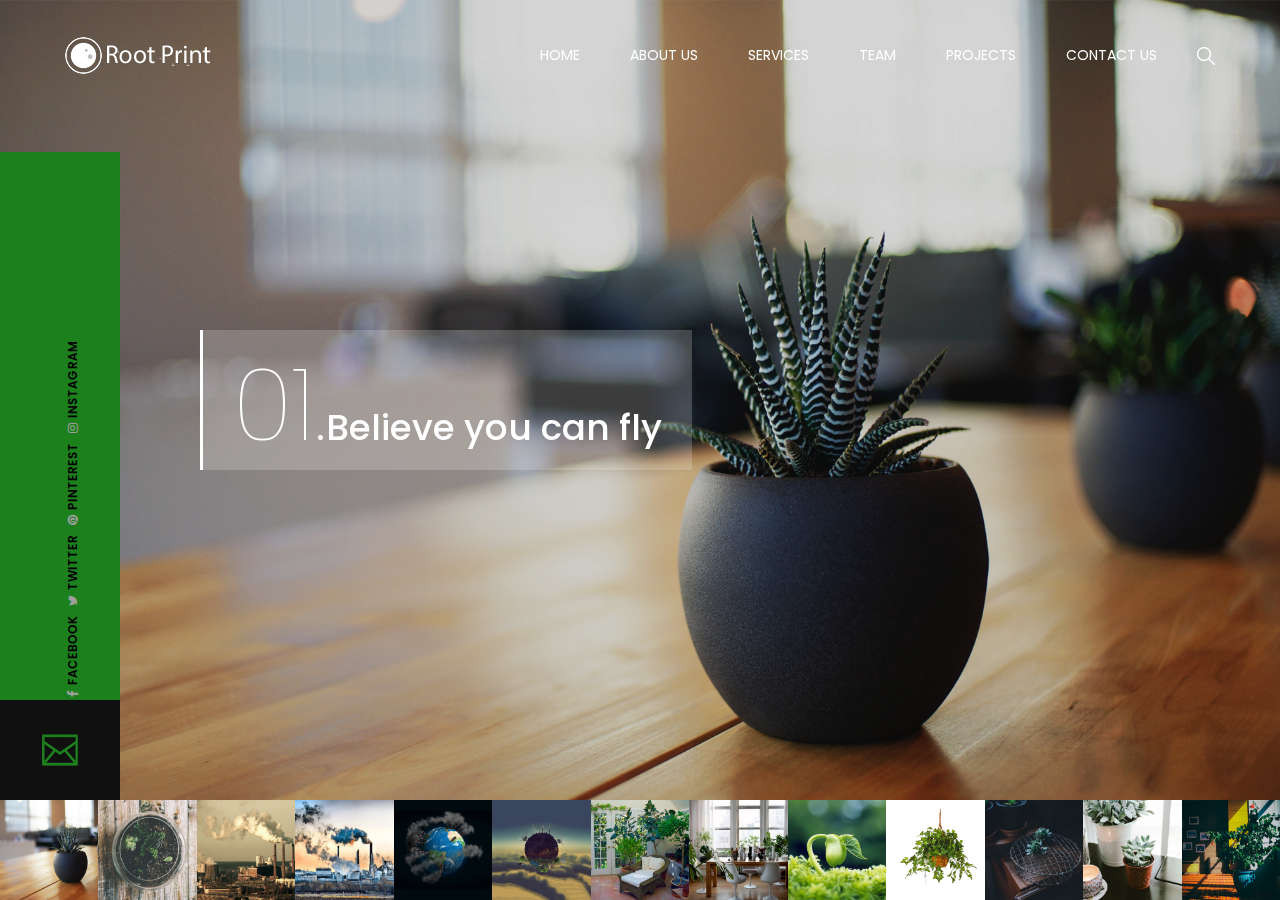
==== commit 072f658e: "This is the updated README" ====
--- a/index.html
+++ b/index.html
@@ -1,1016 +1,308 @@
-
 <!DOCTYPE html>
-<html lang="zxx">
+<html lang="en">
 
 <head>
-
-	<!-- Meta tag Keywords -->
-	<meta name="viewport" content="width=device-width, initial-scale=1">
-	<meta http-equiv="Content-Type" content="text/html; charset=utf-8" />
-	<meta name="keywords" content="Green Life web template, Bootstrap Web Templates, Flat Web Templates, Android Compatible web template, Smartphone Compatible web template, free webdesigns for Nokia, Samsung, LG, SonyEricsson, Motorola web design"
-	/>
-	<script>
-		addEventListener("load", function () {
-			setTimeout(hideURLbar, 0);
-		}, false);
-
-		function hideURLbar() {
-			window.scrollTo(0, 1);
-		}
-	</script>
-	<!--// Meta tag Keywords -->
-	<!-- css files -->
-	<link rel="stylesheet" href="css/bootstrap.css">
-	<!-- Bootstrap-css -->
-	<link rel="stylesheet" href="css/style.css" type="text/css" media="all" />
-	<!-- Style-css -->
-	<link rel="stylesheet" href="css/font-awesome.css">
-	<!-- Font-Awesome-Icons-css -->
-	<link href="css/popuo-box.css" rel="stylesheet" type="text/css" media="all" />
-	<!-- Popup css (for Video Popup) -->
-	<link rel="stylesheet" href="css/lightbox.css" type="text/css" media="all">
-	<!-- Lightbox css (for Projects) -->
-	<link rel="stylesheet" href="css/flexslider.css" type="text/css" media="screen" property="" />
-	<!-- Flexslider css (for Testimonials) -->
-	<!-- //css files -->
-	<!-- web-fonts -->
-	<link href="//fonts.googleapis.com/css?family=Economica:400,400i,700,700i&amp;subset=latin-ext" rel="stylesheet">
-	<link href="//fonts.googleapis.com/css?family=Open+Sans:300,300i,400,400i,600,600i,700,700i,800,800i" rel="stylesheet">
-	<link href="//fonts.googleapis.com/css?family=Rasa:300,400,500,600,700" rel="stylesheet">
-	<!-- //web-fonts -->
+    <meta charset="UTF-8">
+    <meta name="description" content="">
+    <meta http-equiv="X-UA-Compatible" content="IE=edge">
+    <meta name="viewport" content="width=device-width, initial-scale=1, shrink-to-fit=no">
+    <!-- The above 4 meta tags *must* come first in the head; any other head content must come *after* these tags -->
+
+    <!-- Title  -->
+
+    <!-- Favicon  -->
+    <link rel="icon" href="img/core-img/favicon.ico">
+
+    <!-- Core Style CSS -->
+    <link rel="stylesheet" href="css/core-style.css">
+    <link rel="stylesheet" href="style.css">
+
+    <!-- Responsive CSS -->
+    <link href="css/responsive.css" rel="stylesheet">
+
 </head>
 
 <body>
-	<div class="main-agile">
-		<!-- banner -->
-		<div class="agile-top">
-			<div class="col-xs-4 logo">
-				<h1>
-					<a href="index.html">
-						<span>R</span>oot
-						<span>P</span>rint</a>
-				</h1>
-			</div>
-
-			<!-- navigation -->
-			<div class="col-xs-2 menu">
-				<a href="" id="menuToggle">
-					<span class="navClosed"></span>
-				</a>
-				<nav>
-					<a href="index.html">Home</a>
-					<a href="#about" class="scroll">About Us</a>
-					<a href="#services" class="scroll">Services</a>
-					<a href="#team" class="scroll">Team</a>
-					<a href="#projects" class="scroll">Projects</a>
-					<a href="#contact" class="scroll">Contact Us</a>
-				</nav>
-			</div>
-			<!-- //navigation -->
-		</div>
-	</div>
-	<!-- signin Model -->
-	<!-- Modal1 -->
-	<div class="modal fade" id="myModal1" tabindex="-1" role="dialog">
-		<div class="modal-dialog">
-			<!-- Modal content-->
-			<div class="modal-content">
-				<div class="modal-header">
-					<button type="button" class="close" data-dismiss="modal">&times;</button>
-				</div>
-				<div class="modal-body modal-body-sub_agile">
-					<div class="main-mailposi">
-						<span class="fa fa-envelope-o" aria-hidden="true"></span>
-					</div>
-					<div class="modal_body_left modal_body_left1">
-						<h3 class="agileinfo_sign">Sign In </h3>
-						<p>
-							Sign In now, Let's start your Grocery Shopping. Don't have an account?
-							<a href="#" data-toggle="modal" data-target="#myModal2">
-								Sign Up Now</a>
-						</p>
-						<form action="#" method="post">
-							<div class="styled-input agile-styled-input-top">
-								<input type="text" placeholder="User Name" name="Name" required="">
-							</div>
-							<div class="styled-input">
-								<input type="password" placeholder="Password" name="password" required="">
-							</div>
-							<input type="submit" value="Sign In">
-						</form>
-						<div class="clearfix"></div>
-					</div>
-					<div class="clearfix"></div>
-				</div>
-			</div>
-			<!-- //Modal content-->
-		</div>
-	</div>
-	<!-- //Modal1 -->
-	<!-- //signin Model -->
-	<!-- signup Model -->
-	<!-- Modal2 -->
-	<div class="modal fade" id="myModal2" tabindex="-1" role="dialog">
-		<div class="modal-dialog">
-			<!-- Modal content-->
-			<div class="modal-content">
-				<div class="modal-header">
-					<button type="button" class="close" data-dismiss="modal">&times;</button>
-				</div>
-				<div class="modal-body modal-body-sub_agile">
-					<div class="main-mailposi">
-						<span class="fa fa-envelope-o" aria-hidden="true"></span>
-					</div>
-					<div class="modal_body_left modal_body_left1">
-						<h3 class="agileinfo_sign">Sign Up</h3>
-						<p>
-							Come join the Green Life! Let's set up your Account.
-						</p>
-						<form action="#" method="post">
-							<div class="styled-input agile-styled-input-top">
-								<input type="text" placeholder="Name" name="Name" required="">
-							</div>
-							<div class="styled-input">
-								<input type="email" placeholder="E-mail" name="Email" required="">
-							</div>
-							<div class="styled-input">
-								<input type="password" placeholder="Password" name="password" id="password1" required="">
-							</div>
-							<div class="styled-input">
-								<input type="password" placeholder="Confirm Password" name="Confirm Password" id="password2" required="">
-							</div>
-							<input type="submit" value="Sign Up">
-						</form>
-						<p>
-							<a href="#">By clicking register, I agree to your terms</a>
-						</p>
-					</div>
-				</div>
-			</div>
-			<!-- //Modal content-->
-		</div>
-	</div>
-	<!-- //Modal2 -->
-	<!-- //signup Model -->
-
-	<!-- banner-text -->
-	<div class="slider">
-		<div class="callbacks_container">
-			<ul class="rslides callbacks callbacks1" id="slider4">
-				<li>
-					<div class="w3layouts-banner-top banner">
-						<div class="container">
-							<div class="agileits-banner-info">
-								<h3>Save The World</h3>
-								<p>Save the trees
-									<i class="fa fa-tree" aria-hidden="true"></i> they will save you</p>
-								<div class="video-pop-wthree">
-									<a href="#small-dialog1" class="view play-icon popup-with-zoom-anim ">
-										<i class="fa fa-play-circle" aria-hidden="true"></i>Watch Our Video</a>
-									<div id="small-dialog1" class="mfp-hide w3ls_small_dialog wthree_pop">
-										<iframe src="https://player.vimeo.com/video/69225705"></iframe>
-									</div>
-								</div>
-								<div class="thim-click-to-bottom">
-									<a href="#about" class="scroll">
-										<i class="fa  fa-chevron-down"></i>
-									</a>
-								</div>
-
-							</div>
-						</div>
-					</div>
-				</li>
-				<li>
-					<div class="w3layouts-banner-top banner-2">
-						<div class="container">
-							<div class="agileits-banner-info">
-								<h3>Plant Trees Now</h3>
-								<p>Save the trees
-									<i class="fa fa-tree" aria-hidden="true"></i> they will save you</p>
-								<div class="video-pop-wthree">
-									<a href="#small-dialog2" class="view play-icon popup-with-zoom-anim ">
-										<i class="fa fa-play-circle" aria-hidden="true"></i>Watch Our Video</a>
-									<div id="small-dialog2" class="mfp-hide w3ls_small_dialog wthree_pop">
-										<iframe src="https://player.vimeo.com/video/19251347"></iframe>
-									</div>
-								</div>
-								<div class="thim-click-to-bottom">
-									<a href="#about" class="scroll">
-										<i class="fa  fa-chevron-down"></i>
-									</a>
-								</div>
-							</div>
-						</div>
-					</div>
-				</li>
-				<li>
-					<div class="w3layouts-banner-top banner-3">
-						<div class="container">
-							<div class="agileits-banner-info">
-								<h3>Save our Planet</h3>
-								<p>Save the trees
-									<i class="fa fa-tree" aria-hidden="true"></i> they will save you</p>
-								<div class="video-pop-wthree">
-									<a href="#small-dialog3" class="view play-icon popup-with-zoom-anim ">
-										<i class="fa fa-play-circle" aria-hidden="true"></i>Watch Our Video</a>
-									<div id="small-dialog3" class="mfp-hide w3ls_small_dialog wthree_pop">
-										<iframe src="https://player.vimeo.com/video/19251347"></iframe>
-									</div>
-								</div>
-								<div class="thim-click-to-bottom">
-									<a href="#about" class="scroll">
-										<i class="fa  fa-chevron-down"></i>
-									</a>
-								</div>
-							</div>
-						</div>
-					</div>
-				</li>
-			</ul>
-		</div>
-		<div class="clearfix"> </div>
-		<!-- //banner-text -->
-	</div>
-	<!-- //banner -->
-
-	<!-- about -->
-	<div class="banner-bottom-w3l" id="about">
-		<div class="container">
-			<div class="title-div">
-				<h3 class="tittle">
-					<span>W</span>elcome
-				</h3>
-				<div class="tittle-style">
-				</div>
-				<p>ed do eiusmod tempor incididunt ut labore et dolore magna aliqua. Ut enim ad minim veniam, quis nostrud exercitation
-					ullamco laboris nisi ut aliquip ex ea commodo consequat.</p>
-			</div>
-			<div class="welcome-sub-wthree">
-				<div class="col-md-5 banner_bottom_left">
-					<h4>About
-						<span>Green Life</span>
-					</h4>
-					<p>Lorem Ipsum convallis diam consequat magna vulputate malesuada. Cras a ornare elit, Nulla viverra pharetra sem eget.</p>
-					<p>Pellentesque convallis diam consequat magna vulputate malesuada. Cras a ornare elit. Nulla viverra pharetra sem, eget
-						pulvinar neque pharetra ac.Lorem Ipsum convallis diam consequat magna vulputate malesuada, Crasa ornare elit. Lorem
-						Ipsum convallis diam Nulla viverra pharetra sem.</p>
-					<h6 class="w3l-style">Root Print</h6>
-				</div>
-				<!-- Stats-->
-				<div class="col-md-7 stats-info-agile">
-					<div class="w3l-right-stats">
-						<div class="stats-grid stat-border">
-							<div class='numscroller numscroller-big-bottom' data-slno='1' data-min='0' data-max='768' data-delay='.5' data-increment="1">768</div>
-							<p>Trees planted</p>
-						</div>
-						<div class="stats-grid">
-							<div class='numscroller numscroller-big-bottom' data-slno='1' data-min='0' data-max='678' data-delay='.5' data-increment="1">678</div>
-							<p>Likes</p>
-						</div>
-						<div class="stats-grid stat-border border-st2">
-							<div class='numscroller numscroller-big-bottom' data-slno='1' data-min='0' data-max='800' data-delay='.5' data-increment="1">800</div>
-							<p>Volunteers</p>
-						</div>
-					</div>
-				</div>
-				<!-- //Stats -->
-				<div class="clearfix"> </div>
-			</div>
-		</div>
-	</div>
-	<!-- //about -->
-
-	<!-- video section -->
-	<div class="video-w3l" data-vide-bg="video/3">
-		<h5>Save Trees, Clean Environment, Healthy Thinking, Happy Life & Green Earth</h5>
-		<a href="#small-dialog4" class="play-icon popup-with-zoom-anim ">
-			<i class="fa fa-play-circle-o" aria-hidden="true"></i>
-		</a>
-		<div id="small-dialog4" class="mfp-hide w3ls_small_dialog wthree_pop">
-			<iframe src="https://player.vimeo.com/video/19251347"></iframe>
-		</div>
-	</div>
-	<!-- //video section -->
-
-	<!-- services -->
-	<div class="agileits-services" id="services">
-		<div class="container">
-			<div class="title-div">
-				<h3 class="tittle">
-					<span>S</span>ervices
-				</h3>
-				<div class="tittle-style">
-				</div>
-			</div>
-			<div class="agileits-services-row">
-				<div class="col-md-4 col-xs-6 agileits-services-grids">
-					<div class="col-xs-3 wthree-ser">
-						<i class="fa fa-tint" aria-hidden="true"></i>
-					</div>
-					<div class="col-xs-9 wthree-heading">
-						<h4>Save Water</h4>
-					</div>
-					<div class="clearfix"></div>
-					<p>Itaque earum rerum hic tenetur a sapiente delectus reiciendis maiores alias consequatur aut</p>
-					<a href="#" data-toggle="modal" data-target="#myModal1" class="w3-buttons">Read More</a>
-				</div>
-				<div class="col-md-4 col-xs-6 agileits-services-grids">
-					<div class="col-xs-3 wthree-ser">
-						<i class="fa fa-recycle" aria-hidden="true"></i>
-					</div>
-					<div class="col-xs-9 wthree-heading">
-						<h4>Recycling</h4>
-					</div>
-					<div class="clearfix"></div>
-					<p>Itaque earum rerum hic tenetur a sapiente delectus reiciendis maiores alias consequatur aut</p>
-					<a href="#" data-toggle="modal" data-target="#myModal1" class="w3-buttons">Read More</a>
-				</div>
-				<div class="col-md-4 col-xs-6 agileits-services-grids">
-					<div class="col-xs-3 wthree-ser">
-						<i class="fa fa-tree" aria-hidden="true"></i>
-					</div>
-					<div class="col-xs-9 wthree-heading">
-						<h4>Save Forests</h4>
-					</div>
-					<div class="clearfix"></div>
-					<p>Itaque earum rerum hic tenetur a sapiente delectus reiciendis maiores alias consequatur aut</p>
-					<a href="#" data-toggle="modal" data-target="#myModal1" class="w3-buttons">Read More</a>
-				</div>
-				<div class="clearfix"> </div>
-			</div>
-			<div class="agileits-services-row-2">
-				<div class="col-md-4 col-xs-6 agileits-services-grids">
-					<div class="col-xs-3 wthree-ser">
-						<i class="fa fa-envira" aria-hidden="true"></i>
-					</div>
-					<div class="col-xs-9 wthree-heading">
-						<h4>Planting</h4>
-					</div>
-					<div class="clearfix"></div>
-					<p>Itaque earum rerum hic tenetur a sapiente delectus reiciendis maiores alias consequatur aut</p>
-					<a href="#" data-toggle="modal" data-target="#myModal1" class="w3-buttons">Read More</a>
-				</div>
-				<div class="col-md-4 col-xs-6 agileits-services-grids">
-					<div class="col-xs-3 wthree-ser">
-						<i class="fa fa-globe" aria-hidden="true"></i>
-					</div>
-					<div class="col-xs-9 wthree-heading">
-						<h4>Awareness</h4>
-					</div>
-					<div class="clearfix"></div>
-					<p>Itaque earum rerum hic tenetur a sapiente delectus reiciendis maiores alias consequatur aut</p>
-					<a href="#" data-toggle="modal" data-target="#myModal1" class="w3-buttons">Read More</a>
-				</div>
-				<div class="col-md-4 col-xs-6 agileits-services-grids">
-					<div class="col-xs-3 wthree-ser">
-						<i class="fa fa-pagelines" aria-hidden="true"></i>
-					</div>
-					<div class="col-xs-9 wthree-heading">
-						<h4>Plantation</h4>
-					</div>
-					<div class="clearfix"></div>
-					<p>Itaque earum rerum hic tenetur a sapiente delectus reiciendis maiores alias consequatur aut</p>
-					<a href="#" data-toggle="modal" data-target="#myModal1" class="w3-buttons">Read More</a>
-				</div>
-				<div class="clearfix"> </div>
-			</div>
-		</div>
-	</div>
-	<!-- //services -->
-
-	<!-- team -->
-	<div class="team" id="team">
-		<div class="container">
-			<div class="title-div">
-				<h3 class="tittle">
-					<span>M</span>eet Our Team
-				</h3>
-				<div class="tittle-style">
-				</div>
-			</div>
-			<div class="agileits-team-grids">
-				<div class="col-sm-3 col-xs-6 agileits-team-grid">
-					<div class="team-info">
-						<img src="images/t1.jpg" alt="">
-						<div class="team-caption">
-							<h4>Mark Duncan</h4>
-							<ul>
-								<li>
-									<a href="#">
-										<i class="fa fa-facebook"></i>
-									</a>
-								</li>
-								<li>
-									<a href="#">
-										<i class="fa fa-twitter"></i>
-									</a>
-								</li>
-								<li>
-									<a href="#">
-										<i class="fa fa-rss"></i>
-									</a>
-								</li>
-							</ul>
-						</div>
-					</div>
-				</div>
-				<div class="col-sm-3 col-xs-6 agileits-team-grid">
-					<div class="team-info">
-						<img src="images/t2.jpg" alt="">
-						<div class="team-caption">
-							<h4>Cynthia Baker</h4>
-							<ul>
-								<li>
-									<a href="#">
-										<i class="fa fa-facebook"></i>
-									</a>
-								</li>
-								<li>
-									<a href="#">
-										<i class="fa fa-twitter"></i>
-									</a>
-								</li>
-								<li>
-									<a href="#">
-										<i class="fa fa-rss"></i>
-									</a>
-								</li>
-							</ul>
-						</div>
-					</div>
-				</div>
-				<div class="col-sm-3 col-xs-6 agileits-team-grid">
-					<div class="team-info">
-						<img src="images/t3.jpg" alt="">
-						<div class="team-caption">
-							<h4>Peter Wright</h4>
-							<ul>
-								<li>
-									<a href="#">
-										<i class="fa fa-facebook"></i>
-									</a>
-								</li>
-								<li>
-									<a href="#">
-										<i class="fa fa-twitter"></i>
-									</a>
-								</li>
-								<li>
-									<a href="#">
-										<i class="fa fa-rss"></i>
-									</a>
-								</li>
-							</ul>
-						</div>
-					</div>
-				</div>
-				<div class="col-sm-3 col-xs-6 agileits-team-grid">
-					<div class="team-info">
-						<img src="images/t4.jpg" alt="">
-						<div class="team-caption">
-							<h4>Steven Wilson</h4>
-							<ul>
-								<li>
-									<a href="#">
-										<i class="fa fa-facebook"></i>
-									</a>
-								</li>
-								<li>
-									<a href="#">
-										<i class="fa fa-twitter"></i>
-									</a>
-								</li>
-								<li>
-									<a href="#">
-										<i class="fa fa-rss"></i>
-									</a>
-								</li>
-							</ul>
-						</div>
-					</div>
-				</div>
-				<div class="clearfix"> </div>
-			</div>
-		</div>
-	</div>
-	<!-- //team -->
-
-	<!-- experts section -->
-	<div class="what-w3ls">
-		<div class="container">
-			<div class="title-div">
-				<h3 class="tittle">
-					<span>W</span>e are expert in
-				</h3>
-				<div class="tittle-style">
-				</div>
-			</div>
-			<div class="what-grids">
-				<div class="col-md-6 what-grid">
-					<img src="images/work.png" class="img-responsive" alt="" />
-				</div>
-				<div class="col-md-6 what-grid1">
-					<div class="what-top">
-						<div class="what-left">
-							<i class="fa fa-check" aria-hidden="true"></i>
-						</div>
-						<div class="what-right">
-							<h4>Sed ut perspiciatis</h4>
-							<p>Lorem ipsum dolor sit amet, consectetur adipisicing elit. Ab aut dignissimos ea est, impedit incidunt, laboriosam
-								consectetur adipisicing elit.</p>
-						</div>
-						<div class="clearfix"></div>
-					</div>
-					<div class="what-top1">
-						<div class="what-left">
-							<i class="fa fa-thumbs-up" aria-hidden="true"></i>
-						</div>
-						<div class="what-right">
-							<h4>psum quia dolor</h4>
-							<p>Lorem ipsum dolor sit amet, consectetur adipisicing elit. Ab aut dignissimos ea est, impedit incidunt, laboriosam
-								consectetur adipisicing elit.</p>
-						</div>
-						<div class="clearfix"></div>
-					</div>
-					<div class="what-top1">
-						<div class="what-left">
-							<i class="fa fa-leaf" aria-hidden="true"></i>
-						</div>
-						<div class="what-right">
-							<h4>psum quia dolor</h4>
-							<p>Lorem ipsum dolor sit amet, consectetur adipisicing elit. Ab aut dignissimos ea est, impedit incidunt, laboriosam
-								consectetur adipisicing elit.</p>
-						</div>
-						<div class="clearfix"></div>
-					</div>
-				</div>
-				<div class="clearfix"></div>
-			</div>
-		</div>
-	</div>
-	<!-- //experts section -->
-
-	<!-- projects -->
-	<div class="gallery-agile" id="projects">
-		<div class="title-div">
-			<h3 class="tittle">
-				<span>O</span>ur Projects
-			</h3>
-			<div class="tittle-style">
-			</div>
-		</div>
-		<div class="gallery-agile-kmsrow">
-			<div class="col-xs-3 gallery-agile-grids">
-				<div class="portfolio-hover">
-					<a href="images/g1.jpg" data-lightbox="example-set" data-title="Lorem ipsum dolor sit amet, consectetur adipiscing elit, sed do eiusmod tempor magna aliqua.">
-						<img src="images/g1.jpg" class="img-responsive zoom-img" alt="" />
-					</a>
-				</div>
-			</div>
-			<div class="col-xs-3 gallery-agile-grids">
-				<div class="portfolio-hover">
-					<a href="images/g2.jpg" data-lightbox="example-set" data-title="Lorem ipsum dolor sit amet, consectetur adipiscing elit, sed do eiusmod tempor magna aliqua.">
-						<img src="images/g2.jpg" class="img-responsive zoom-img" alt="" />
-					</a>
-				</div>
-			</div>
-			<div class="col-xs-3 gallery-agile-grids">
-				<div class="portfolio-hover">
-					<a href="images/g3.jpg" data-lightbox="example-set" data-title="Lorem ipsum dolor sit amet, consectetur adipiscing elit, sed do eiusmod tempor magna aliqua.">
-						<img src="images/g3.jpg" class="img-responsive zoom-img" alt="" />
-					</a>
-				</div>
-			</div>
-			<div class="col-xs-3 gallery-agile-grids">
-				<div class="portfolio-hover">
-					<a href="images/g4.jpg" data-lightbox="example-set" data-title="Lorem ipsum dolor sit amet, consectetur adipiscing elit, sed do eiusmod tempor magna aliqua.">
-						<img src="images/g4.jpg" class="img-responsive zoom-img" alt="" />
-					</a>
-				</div>
-			</div>
-			<div class="col-xs-3 gallery-agile-grids">
-				<div class="portfolio-hover">
-					<a href="images/g5.jpg" data-lightbox="example-set" data-title="Lorem ipsum dolor sit amet, consectetur adipiscing elit, sed do eiusmod tempor magna aliqua.">
-						<img src="images/g5.jpg" class="img-responsive zoom-img" alt="" />
-					</a>
-				</div>
-			</div>
-			<div class="col-xs-3 gallery-agile-grids">
-				<div class="portfolio-hover">
-					<a href="images/g6.jpg" data-lightbox="example-set" data-title="Lorem ipsum dolor sit amet, consectetur adipiscing elit, sed do eiusmod tempor magna aliqua.">
-						<img src="images/g6.jpg" class="img-responsive zoom-img" alt="" />
-					</a>
-				</div>
-			</div>
-			<div class="col-xs-3 gallery-agile-grids">
-				<div class="portfolio-hover">
-					<a href="images/g7.jpg" data-lightbox="example-set" data-title="Lorem ipsum dolor sit amet, consectetur adipiscing elit, sed do eiusmod tempor magna aliqua.">
-						<img src="images/g7.jpg" class="img-responsive zoom-img" alt="" />
-					</a>
-				</div>
-			</div>
-			<div class="col-xs-3 gallery-agile-grids">
-				<div class="portfolio-hover">
-					<a href="images/g8.jpg" data-lightbox="example-set" data-title="Lorem ipsum dolor sit amet, consectetur adipiscing elit, sed do eiusmod tempor magna aliqua.">
-						<img src="images/g8.jpg" class="img-responsive zoom-img" alt="" />
-					</a>
-				</div>
-			</div>
-			<div class="clearfix"> </div>
-		</div>
-	</div>
-	<!-- //projects -->
-
-	<!-- testimonials -->
-	<div class="testimonials">
-		<div class="container">
-			<div class="title-div">
-				<h3 class="tittle">
-					<span>W</span>hat people says
-				</h3>
-				<div class="tittle-style">
-				</div>
-			</div>
-			<div class="col-md-6 testimonials-main">
-				<section class="slider">
-					<div class="flexslider">
-						<ul class="slides">
-							<li>
-								<div class="inner-testimonials-w3ls">
-									<img src="images/tt1.jpg" alt=" " class="img-responsive" />
-									<div class="testimonial-info-wthree">
-										<h5>Elizabeth Leah</h5>
-										<span>Sed ut perspiciatis</span>
-										<p class="para-w3-agileits">Laboris nisi ut aliquip ex ea commodo consequat. Duis aute irure dolor in reprehenderit in voluptate velit esse cillum dolore eu fugiat nulla pariatur.</p>
-									</div>
-								</div>
-							</li>
-							<li>
-								<div class="inner-testimonials-w3ls">
-									<img src="images/tt2.jpg" alt=" " class="img-responsive" />
-									<div class="testimonial-info-wthree">
-										<h5>Theresa Zoe</h5>
-										<span>Sed ut perspiciatis</span>
-										<p class="para-w3-agileits">Laboris nisi ut aliquip ex ea commodo consequat. Duis aute irure dolor in reprehenderit in voluptate velit esse cillum dolore eu fugiat nulla pariatur.</p>
-									</div>
-								</div>
-							</li>
-							<li>
-								<div class="inner-testimonials-w3ls">
-									<img src="images/tt3.jpg" alt=" " class="img-responsive" />
-									<div class="testimonial-info-wthree">
-										<h5>Kevin Matt</h5>
-										<span>Sed ut perspiciatis</span>
-										<p class="para-w3-agileits">Laboris nisi ut aliquip ex ea commodo consequat. Duis aute irure dolor in reprehenderit in voluptate velit esse cillum dolore eu fugiat nulla pariatur.</p>
-									</div>
-								</div>
-							</li>
-						</ul>
-					</div>
-				</section>
-			</div>
-			<div class="clearfix"> </div>
-		</div>
-	</div>
-	<!-- //testimonials -->
-
-	<!-- contact -->
-	<div class="contact" id="contact">
-		<div class="title-div">
-			<h3 class="tittle">
-				<span>C</span>ontact Us
-			</h3>
-			<div class="tittle-style">
-			</div>
-		</div>
-		<div class="col-md-6 map">
-<div style="width: 100%"><iframe width="75%" height="400" src="https://maps.google.com/maps?width=100%&height=600&hl=en&q=sagar%20nagar%20vizag+(Root%20Print)&ie=UTF8&t=&z=15&iwloc=B&output=embed" frameborder="0" scrolling="no" marginheight="0" marginwidth="0"><a href="https://www.mapsdirections.info/en/custom-google-maps/">Create a custom Google Map</a> by <a href="https://www.mapsdirections.info/en/">Measure area on map</a></iframe></div><br />
-		</div>
-		<div class="col-md-6 contact_grids_info">
-			<h5 class="small-title">Visit Us</h5>
-			<div class="col-xs-4 contact_grid">
-				<div class="contact_grid_right">
-					<h4>VIZAG OFFICE</h4>
-					<p>Beach Road</p>
-					<p>Beside Novotal</p>
-				</div>
-				<div class="address-row">
-					<h5>Mail Us</h5>
-					<p>
-						<a href="mailto:info@example.com"> mail@example.com </a>
-					</p>
-				</div>
-				<div class="address-row">
-					<h5>Call Us</h5>
-					<p>+919491802862</p>
-				</div>
-			</div>
-			<div class="col-xs-4 contact_grid">
-				<div class="contact_grid_right">
-					<h4>VIZAG OFFICE</h4>
-					<p>Beach Road</p>
-					<p>Beside Novotal</p>
-				</div>
-				<div class="address-row">
-					<h5>Mail Us</h5>
-					<p>
-						<a href="mailto:info@example.com"> mail@example.com </a>
-					</p>
-				</div>
-				<div class="address-row">
-					<h5>Call Us</h5>
-					<p>+919491802862</p>
-				</div>
-			</div>
-			<div class="col-xs-4 contact_grid">
-				<div class="contact_grid_right">
-					<h4>VIZAG OFFICE</h4>
-					<p>Beach Road</p>
-					<p>Beside Novotal</p>
-				</div>
-				<div class="address-row">
-					<h5>Mail Us</h5>
-					<p>
-						<a href="mailto:info@example.com"> mail@example.com </a>
-					</p>
-				</div>
-				<div class="address-row">
-					<h5>Call Us</h5>
-					<p>+919491802862</p>
-				</div>
-			</div>
-		</div>
-		<div class="clearfix"> </div>
-	</div>
-	<div class="second-contact-agile">
-		<div class="col-md-6 form-bg">
-		<iframe frameborder="0" style="height:380px;width:99%;border:none;" src='https://forms.zohopublic.com/kumarsatishskr/form/ContactForm/formperma/PnEKoC0Vg5j_q-1JA4j1esrLupnFKoxZgUVqjJVX86Q'></iframe>
-		</div>
-		<div class="col-md-6 address-left-second">
-			<div class="address-grid">
-				<h5 class="small-title">Contact Info</h5>
-				<div class="address-grids">
-					<span class="fa fa-volume-control-phone" aria-hidden="true"></span>
-					<div class="contact-right">
-						<p>Telephone </p>
-						<span>+91949180286</span>
-					</div>
-					<div class="clearfix"> </div>
-				</div>
-				<div class="address-grids">
-					<span class="fa fa-envelope-o" aria-hidden="true"></span>
-					<div class="contact-right">
-						<p>Mail </p>
-						<a href="mailto:info@example.com">info@example.com</a>
-					</div>
-					<div class="clearfix"> </div>
-				</div>
-				<div class="address-grids">
-					<span class="fa fa-map-marker" aria-hidden="true"></span>
-					<div class="contact-right">
-						<p>Location</p>
-						<span>beach road,vizag</span>
-					</div>
-					<div class="clearfix"> </div>
-				</div>
-				<div class="address-grids">
-					<span class="fa fa-calendar" aria-hidden="true"></span>
-					<div class="contact-right">
-						<p>Working Hours</p>
-						<span>Mon - Sat : 8:00 am to 10:30 pm</span>
-					</div>
-					<div class="clearfix"> </div>
-				</div>
-			</div>
-		</div>
-		<div class="clearfix"></div>
-	</div>
-	<!-- //contact -->
-
-	<!-- footer -->
-	<div class="footer-bot">
-		<div class="w3layouts-newsletter">
-			<div class="w3ls-social-icons-2">
-				<h3>Connect With Us On Social</h3>
-				<a class="facebook" href="#">
-					<i class="fa fa-facebook"></i>
-				</a>
-				<a class="twitter" href="#">
-					<i class="fa fa-twitter"></i>
-				</a>
-				<a class="pinterest" href="#">
-					<i class="fa fa-google-plus"></i>
-				</a>
-				<a class="linkedin" href="#">
-					<i class="fa fa-linkedin"></i>
-				</a>
-			</div>
-
-			<div class="clearfix"> </div>
-		</div>
-		<div class="container">
-			<div class="col-xs-3 logo2">
-				<h2>
-					<a href="index.html">
-						<span>R</span>oot
-						<span>P</span>rint</a>
-				</h2>
-			</div>
-			<div class="col-xs-9 ftr-menu">
-				<ul>
-					<li>
-						<a href="index.html">Home</a>
-					</li>
-					<li>
-						<a class="scroll" href="#about">About</a>
-					</li>
-					<li>
-						<a class="scroll" href="#services">Services</a>
-					</li>
-					<li>
-						<a class="scroll" href="#team">Team</a>
-					</li>
-					<li>
-						<a class="scroll" href="#projects">Projects</a>
-					</li>
-					<li>
-						<a class="scroll" href="#contact">Contact Us</a>
-					</li>
-				</ul>
-			</div>
-			<div class="clearfix"></div>
-			<div class="copy-right">
-			</div>
-		</div>
-	</div>
-	<!-- //footer -->
-
-
-	<!-- js-scripts -->
-
-	<!-- jquery -->
-	<script src="js/jquery-2.1.4.min.js"></script>
-	<!-- //jquery -->
-
-	<script src="js/bootstrap.js"></script>
-	<!-- Necessary-JavaScript-File-For-Bootstrap -->
-
-	<!--  light box js -->
-	<script src="js/lightbox-plus-jquery.min.js"></script>
-	<!-- //light box js-->
-
-	<!-- stats numscroller-js-file -->
-	<script src="js/numscroller-1.0.js"></script>
-	<!-- //stats numscroller-js-file -->
-
-	<!-- Baneer-js -->
-	<script src="js/responsiveslides.min.js"></script>
-	<script>
-		// You can also use "$(window).load(function() {"
-		$(function () {
-			// Slideshow 4
-			$("#slider4").responsiveSlides({
-				auto: true,
-				pager: true,
-				nav: false,
-				speed: 500,
-				namespace: "callbacks",
-				before: function () {
-					$('.events').append("<li>before event fired.</li>");
-				},
-				after: function () {
-					$('.events').append("<li>after event fired.</li>");
-				}
-			});
-
-		});
-	</script>
-	<!-- //Baneer-js -->
-
-	<!-- navigation -->
-	<script>
-		(function ($) {
-			// Menu Functions
-			$(document).ready(function () {
-				$('#menuToggle').click(function (e) {
-					var $parent = $(this).parent('.menu');
-					$parent.toggleClass("open");
-					var navState = $parent.hasClass('open') ? "hide" : "show";
-					$(this).attr("title", navState + " navigation");
-					// Set the timeout to the animation length in the CSS.
-					setTimeout(function () {
-						console.log("timeout set");
-						$('#menuToggle > span').toggleClass("navClosed").toggleClass("navOpen");
-					}, 200);
-					e.preventDefault();
-				});
-			});
-		})(jQuery);
-	</script>
-	<!-- //navigation -->
-
-	<!-- pop-up(for video popup)-->
-	<script src="js/jquery.magnific-popup.js"></script>
-	<script>
-		$(document).ready(function () {
-			$('.popup-with-zoom-anim').magnificPopup({
-				type: 'inline',
-				fixedContentPos: false,
-				fixedBgPos: true,
-				overflowY: 'auto',
-				closeBtnInside: true,
-				preloader: false,
-				midClick: true,
-				removalDelay: 300,
-				mainClass: 'my-mfp-zoom-in'
-			});
-
-		});
-	</script>
-	<!-- //pop-up-box (syllabus section video)-->
-
-	<!-- video js (background) -->
-	<script src="js/jquery.vide.min.js"></script>
-	<!-- //video js (background) -->
-
-	<!-- smoothscroll -->
-	<script src="js/SmoothScroll.min.js"></script>
-	<!-- //smoothscroll -->
-
-	<!-- password-script -->
-	<script>
-		window.onload = function () {
-			document.getElementById("password1").onchange = validatePassword;
-			document.getElementById("password2").onchange = validatePassword;
-		}
-
-		function validatePassword() {
-			var pass2 = document.getElementById("password2").value;
-			var pass1 = document.getElementById("password1").value;
-			if (pass1 != pass2)
-				document.getElementById("password2").setCustomValidity("Passwords Don't Match");
-			else
-				document.getElementById("password2").setCustomValidity('');
-			//empty string means no validation error
-		}
-	</script>
-	<!-- //password-script -->
-
-	<!-- start-smooth-scrolling -->
-	<script src="js/move-top.js"></script>
-	<script src="js/easing.js"></script>
-	<script>
-		jQuery(document).ready(function ($) {
-			$(".scroll").click(function (event) {
-				event.preventDefault();
-
-				$('html,body').animate({
-					scrollTop: $(this.hash).offset().top
-				}, 1000);
-			});
-		});
-	</script>
-	<!-- //end-smooth-scrolling -->
-
-	<!-- smooth scrolling-bottom-to-top -->
-	<script>
-		$(document).ready(function () {
-			/*
-				var defaults = {
-				containerID: 'toTop', // fading element id
-				containerHoverID: 'toTopHover', // fading element hover id
-				scrollSpeed: 1200,
-				easingType: 'linear'
-				};
-			*/
-			$().UItoTop({
-				easingType: 'easeOutQuart'
-			});
-		});
-	</script>
-	<a href="#" id="toTop" style="display: block;">
-		<span id="toTopHover" style="opacity: 1;"> </span>
-	</a>
-	<!-- //smooth scrolling-bottom-to-top -->
-
-	<!-- flexSlider (for testimonials) -->
-	<script defer src="js/jquery.flexslider.js"></script>
-	<script>
-		$(window).load(function () {
-			$('.flexslider').flexslider({
-				animation: "slide",
-				start: function (slider) {
-					$('body').removeClass('loading');
-				}
-			});
-		});
-	</script>
-	<!-- //flexSlider (for testimonials) -->
-	<audio autoplay loop>
-	      <source src="music/My Video.mp3">
-	</audio>
-	<!-- //js-scripts -->
+    <!-- Preloader -->
+    <div id="preloader">
+        <div class="showbox">
+            <div class="loader">
+                <svg class="circular" viewBox="25 25 50 50">
+                    <circle class="path" cx="50" cy="50" r="20" fill="none" stroke-width="2" stroke-miterlimit="10"/>
+                </svg>
+            </div>
+        </div>
+        <div class="questions-area text-center">
+            <p>Did you know?</p>
+            <ul>
+                <li>85% of plant life is found in the ocean.</li>
+                <li>Brazil is named after a tree.</li>
+                <li>Stress relief can be achieved with chemicals in freshly-cut grass, according to scientists.</li>
+                <li>3.34m is the height of the world’s tallest recorded basil plant.</li>
+                <li>Plants may be deaf, but they can feel, see, smell and remember, according to plant biologist Daniel Chamovitz.</li>
+            </ul>
+        </div>
+    </div>
+
+    <!-- Gradient Background Overlay -->
+    <div class="gradient-background-overlay"></div>
+
+    <!-- Header Area Start -->
+    <header class="header-area">
+        <div class="container-fluid h-100">
+            <div class="row h-100 align-items-center">
+                <div class="col-12 h-100">
+                    <div class="main-menu h-100">
+                        <nav class="navbar h-100 navbar-expand-lg">
+                            <!-- Logo Area  -->
+                            <a class="navbar-brand" href="index.html"><img src="img/core-img/logo.png" alt="Logo"></a>
+
+                            <button class="navbar-toggler" type="button" data-toggle="collapse" data-target="#studioMenu" aria-controls="studioMenu" aria-expanded="false" aria-label="Toggle navigation"><i class="fa fa-bars"></i> Menu</button>
+
+                            <div class="collapse navbar-collapse" id="studioMenu">
+                                <!-- Menu Area Start  -->
+                                <ul class="navbar-nav ml-auto">
+                                    <li class="nav-item active">
+                                        <a class="nav-link" href="index.html">Home <span class="sr-only">(current)</span></a>
+                                    </li>
+                                    <li class="nav-item">
+                                        <a class="nav-link" href="about-me.html">About Us</a>
+                                    </li>
+                                    <li class="nav-item">
+                                        <a class="nav-link" href="services.html">Services</a>
+                                    </li>
+                                    <li class="nav-item">
+                                        <a class="nav-link" href="contact.html">Team</a>
+                                    </li>
+                                    <li class="nav-item">
+                                        <a class="nav-link" href="projects.html">Projects</a>
+                                    </li>
+                                    <li class="nav-item">
+                                        <a class="nav-link" href="contact.html">contact Us</a>
+                                    </li>
+                                </ul>
+                                <!-- Search Form -->
+                                <div class="header-search-form ml-auto">
+                                    <form action="#">
+                                        <input type="search" class="form-control" placeholder="Input your keyword then press enter..." id="search" name="search">
+                                        <input class="d-none" type="submit" value="submit">
+                                    </form>
+                                </div>
+                                <!-- Search btn -->
+                                <div id="searchbtn">
+                                    <img src="img/core-img/search.png" alt="">
+                                </div>
+                            </div>
+                        </nav>
+                    </div>
+                </div>
+            </div>
+        </div>
+    </header>
+    <!-- Header Area End -->
+
+    <!-- Social Sidebar Area Start -->
+    <div class="social-sidebar-area bg-white">
+        <!-- Social Area -->
+        <div class="social-info-area">
+            <a href="#" data-toggle="tooltip" data-placement="right" title="Facebook"><i class="fa fa-facebook" aria-hidden="true"></i> <span>Facebook</span></a>
+            <a href="#" data-toggle="tooltip" data-placement="right" title="Twitter"><i class="fa fa-twitter" aria-hidden="true"></i> <span>Twitter</span></a>
+            <a href="#" data-toggle="tooltip" data-placement="right" title="Pinterest"><i class="fa fa-pinterest" aria-hidden="true"></i> <span>Pinterest</span></a>
+            <a href="#" data-toggle="tooltip" data-placement="right" title="instagram"><i class="fa fa-instagram" aria-hidden="true"></i> <span>Instagram</span></a>
+        </div>
+        <!-- Message Box -->
+        <div class="message-box">
+            <a href="#" data-toggle="modal" data-target=".contact-modal-lg"><img src="img/core-img/envelope.png" alt=""></a>
+        </div>
+    </div>
+    <!-- Social Sidebar Area End -->
+
+    <!-- ***** Welcome Area Start ***** -->
+    <section class="welcome-area">
+        <div class="carousel h-100 slide" data-ride="carousel" id="welcomeSlider">
+            <!-- Carousel Inner -->
+            <div class="carousel-inner h-100">
+
+                <div class="carousel-item h-100 bg-img active" style="background-image: url(img/bg-img/1.jpg);">
+                    <div class="carousel-content h-100">
+                        <div class="slide-text">
+                            <span>01.</span>
+                            <h2> Believe you can fly</h2>
+                        </div>
+                    </div>
+                </div>
+
+                <div class="carousel-item h-100 bg-img" style="background-image: url(img/bg-img/2.jpg);">
+                    <div class="carousel-content h-100">
+                        <div class="slide-text">
+                            <span>02.</span>
+                            <h2> Believe you can fly</h2>
+                        </div>
+                    </div>
+                </div>
+                <div class="carousel-item h-100 bg-img" style="background-image: url(img/bg-img/3.jpg);">
+                    <div class="carousel-content h-100">
+                        <div class="slide-text">
+                            <span>03.</span>
+                            <h2> Believe you can fly</h2>
+                        </div>
+                    </div>
+                </div>
+                <div class="carousel-item h-100 bg-img" style="background-image: url(img/bg-img/4.jpg);">
+                    <div class="carousel-content h-100">
+                        <div class="slide-text">
+                            <span>04.</span>
+                            <h2> Believe you can fly</h2>
+                        </div>
+                    </div>
+                </div>
+                <div class="carousel-item h-100 bg-img" style="background-image: url(img/bg-img/5.jpg);">
+                    <div class="carousel-content h-100">
+                        <div class="slide-text">
+                            <span>05.</span>
+                            <h2> Believe you can fly</h2>
+                        </div>
+                    </div>
+                </div>
+                <div class="carousel-item h-100 bg-img" style="background-image: url(img/bg-img/6.jpg);">
+                    <div class="carousel-content h-100">
+                        <div class="slide-text">
+                            <span>06.</span>
+                            <h2> Believe you can fly</h2>
+                        </div>
+                    </div>
+                </div>
+                <div class="carousel-item h-100 bg-img" style="background-image: url(img/bg-img/7.jpg);">
+                    <div class="carousel-content h-100">
+                        <div class="slide-text">
+                            <span>07.</span>
+                            <h2> Believe you can fly</h2>
+                        </div>
+                    </div>
+                </div>
+                <div class="carousel-item h-100 bg-img" style="background-image: url(img/bg-img/8.jpg);">
+                    <div class="carousel-content h-100">
+                        <div class="slide-text">
+                            <span>08.</span>
+                            <h2> Believe you can fly</h2>
+                        </div>
+                    </div>
+                </div>
+                <div class="carousel-item h-100 bg-img" style="background-image: url(img/bg-img/9.jpg);">
+                    <div class="carousel-content h-100">
+                        <div class="slide-text">
+                            <span>09.</span>
+                            <h2> Believe you can fly</h2>
+                        </div>
+                    </div>
+                </div>
+                <div class="carousel-item h-100 bg-img" style="background-image: url(img/bg-img/10.jpg);">
+                    <div class="carousel-content h-100">
+                        <div class="slide-text">
+                            <span>10.</span>
+                            <h2> Believe you can fly</h2>
+                        </div>
+                    </div>
+                </div>
+                <div class="carousel-item h-100 bg-img" style="background-image: url(img/bg-img/11.jpg);">
+                    <div class="carousel-content h-100">
+                        <div class="slide-text">
+                            <span>11.</span>
+                            <h2> Believe you can fly</h2>
+                        </div>
+                    </div>
+                </div>
+                <div class="carousel-item h-100 bg-img" style="background-image: url(img/bg-img/12.jpg);">
+                    <div class="carousel-content h-100">
+                        <div class="slide-text">
+                            <span>12.</span>
+                            <h2> Believe you can fly</h2>
+                        </div>
+                    </div>
+                </div>
+                <div class="carousel-item h-100 bg-img" style="background-image: url(img/bg-img/13.jpg);">
+                    <div class="carousel-content h-100">
+                        <div class="slide-text">
+                            <span>13.</span>
+                            <h2> Believe you can fly</h2>
+                        </div>
+                    </div>
+                </div>
+            </div>
+            <!-- Carousel Indicators -->
+            <ol class="carousel-indicators">
+                <li data-target="#welcomeSlider" data-slide-to="0" class="active bg-img" style="background-image: url(img/bg-img/1.jpg);"></li>
+                <li data-target="#welcomeSlider" data-slide-to="1" class="bg-img" style="background-image: url(img/bg-img/2.jpg);"></li>
+                <li data-target="#welcomeSlider" data-slide-to="2" class="bg-img" style="background-image: url(img/bg-img/3.jpg);"></li>
+                <li data-target="#welcomeSlider" data-slide-to="3" class="bg-img" style="background-image: url(img/bg-img/4.jpg);"></li>
+                <li data-target="#welcomeSlider" data-slide-to="4" class="bg-img" style="background-image: url(img/bg-img/5.jpg);"></li>
+                <li data-target="#welcomeSlider" data-slide-to="5" class="bg-img" style="background-image: url(img/bg-img/6.jpg);"></li>
+                <li data-target="#welcomeSlider" data-slide-to="6" class="bg-img" style="background-image: url(img/bg-img/7.jpg);"></li>
+                <li data-target="#welcomeSlider" data-slide-to="7" class="bg-img" style="background-image: url(img/bg-img/8.jpg);"></li>
+                <li data-target="#welcomeSlider" data-slide-to="8" class="bg-img" style="background-image: url(img/bg-img/9.jpg);"></li>
+                <li data-target="#welcomeSlider" data-slide-to="9" class="bg-img" style="background-image: url(img/bg-img/10.jpg);"></li>
+                <li data-target="#welcomeSlider" data-slide-to="10" class="bg-img" style="background-image: url(img/bg-img/11.jpg);"></li>
+                <li data-target="#welcomeSlider" data-slide-to="11" class="bg-img" style="background-image: url(img/bg-img/12.jpg);"></li>
+                <li data-target="#welcomeSlider" data-slide-to="12" class="bg-img" style="background-image: url(img/bg-img/13.jpg);"></li>
+            </ol>
+        </div>
+    </section>
+    <!-- ***** Welcome Area End ***** -->
+
+    <!-- ***** Contact Area Start ***** -->
+    <div class="contact-popup-form" id="contact-modal-lg">
+        <div class="modal fade contact-modal-lg" tabindex="-1" role="dialog" aria-labelledby="contact-modal-lg" aria-hidden="true">
+            <div class="modal-dialog modal-lg modal-dialog-centered">
+                <div class="modal-content">
+                    <div class="container-fluid">
+                        <div class="row">
+                            <div class="col-12">
+                                <div class="contact-heading-text text-center mb-30">
+                                    <span></span>
+                                    <h2>Please get in touch</h2>
+                                </div>
+                            </div>
+                        </div>
+                    </div>
+                    <!-- Contact Form Area -->
+                    <div class="contact-form-area">
+                        <div class="container-fluid">
+                            <form action="#" method="post">
+                                <div class="row">
+                                    <div class="col-12 col-md-4">
+                                        <input type="text" class="form-control" name="name" id="name" placeholder="Your Name">
+                                    </div>
+                                    <div class="col-12 col-md-4">
+                                        <input type="email" class="form-control" name="email" id="email" placeholder="Your Email">
+                                    </div>
+                                    <div class="col-12 col-md-4">
+                                        <input type="text" class="form-control" name="subject" id="subject" placeholder="Subject">
+                                    </div>
+                                    <div class="col-12">
+                                        <textarea name="message" class="form-control" id="message" cols="30" rows="10" placeholder="Message"></textarea>
+                                    </div>
+                                    <div class="col-12 text-center">
+                                        <button type="submit" class="btn studio-btn mt-3"><img src="img/core-img/logo-icon.png" alt=""> Send</button>
+                                    </div>
+                                </div>
+                            </form>
+                        </div>
+                    </div>
+                </div>
+            </div>
+        </div>
+    </div>
+    <!-- ***** Contact Area End ***** -->
+    <!-- jQuery (Necessary for All JavaScript Plugins) -->
+    <script src="js/jquery/jquery-2.2.4.min.js"></script>
+    <!-- Popper js -->
+    <script src="js/popper.min.js"></script>
+    <!-- Bootstrap js -->
+    <script src="js/bootstrap.min.js"></script>
+    <!-- Plugins js -->
+    <script src="js/plugins.js"></script>
+    <!-- Active js -->
+    <script src="js/active.js"></script>
 
 </body>
 
--- a/css/core-style.css
+++ b/css/core-style.css
@@ -0,0 +1,1257 @@
+/* [Master Stylesheet] */
+
+/* ------------- Index of Stylesheet -------------
+:: 1.0 Import Web Fonts
+:: 2.0 Import All CSS
+:: 3.0 Common/Base CSS
+:: 4.0 Header Area CSS
+:: 5.0 Sidebar Area CSS
+:: 6.0 Welcome Area CSS
+:: 7.0 About Me Area CSS
+:: 8.0 Follow Instagram Area CSS
+:: 9.0 Footer Area CSS
+:: 10.0 Portfolio Area CSS
+:: 11.0 Blog & Contact Area CSS
+:: 12.0 Elements Area CSS
+------------------------------------------------ */
+
+/* :: 1.0 Import Web Fonts */
+
+@import url('https://fonts.googleapis.com/css?family=Poppins:300,400,500,600,700');
+
+/* :: 2.0 Import All CSS */
+
+@import '../css/bootstrap.min.css';
+@import '../css/owl.carousel.css';
+@import '../css/font-awesome.min.css';
+@import '../css/pe-icon-7-stroke.css';
+@import '../css/magnific-popup.css';
+@import '../css/animate.css';
+
+/* :: 3.0 Common/Base CSS */
+
+* {
+    margin: 0;
+    padding: 0;
+}
+
+body {
+    font-family: 'Poppins', sans-serif;
+    font-weight: 400;
+    overflow-x: hidden;
+}
+
+h1,
+h2,
+h3,
+h4,
+h5,
+h6 {
+    color: #1c811d;
+    line-height: 1.2;
+    font-family: 'Poppins', sans-serif;
+    font-weight: 500;
+}
+
+p {
+    color: #000000;
+    font-size: 15px;
+    line-height: 2;
+    font-family: 'Poppins', sans-serif;
+    font-weight: 400;
+}
+
+a:focus {
+    outline: 0 solid;
+}
+
+a,
+a:hover,
+a:focus {
+    -webkit-transition: all 500ms ease 0s;
+    transition: all 500ms ease 0s;
+    text-decoration: none;
+    outline: none;
+    font-size: 14px;
+    color: #000;
+    font-family: 'Poppins', sans-serif;
+    font-weight: 400;
+}
+
+#preloader {
+    position: fixed;
+    z-index: 9999;
+    width: 100%;
+    height: 100%;
+    background-color: #f2f4f8;
+    top: 0;
+    left: 0;
+    display: -webkit-box;
+    display: -ms-flexbox;
+    display: flex;
+    -webkit-box-pack: center;
+    -ms-flex-pack: center;
+    justify-content: center;
+    -webkit-box-align: center;
+    -ms-flex-align: center;
+    align-items: center;
+}
+
+.questions-area ul li {
+    display: none;
+    font-size: 14px;
+    font-weight: 500;
+    color: #1c811d;
+    -webkit-transition-duration: 500ms;
+    transition-duration: 500ms;
+}
+
+.questions-area ul li.question-show {
+    display: block;
+}
+
+.questions-area {
+    padding: 0 15px;
+    position: absolute;
+    bottom: 100px;
+    z-index: 15;
+    width: 100%;
+    height: auto;
+    left: 0;
+}
+
+.questions-area p {
+    margin-bottom: 0;
+}
+
+.showbox {
+    position: relative;
+    top: 0;
+    bottom: 0;
+    left: 0;
+    right: 0;
+    padding: 0;
+}
+
+.loader {
+    position: relative;
+    margin: 0 auto;
+    width: 60px;
+}
+
+.loader:before {
+    content: '';
+    display: block;
+    padding-top: 100%;
+}
+
+.circular {
+    -webkit-animation: rotate 2s linear infinite;
+    animation: rotate 2s linear infinite;
+    height: 100%;
+    -webkit-transform-origin: center center;
+    transform-origin: center center;
+    width: 100%;
+    position: absolute;
+    top: 0;
+    bottom: 0;
+    left: 0;
+    right: 0;
+    margin: auto;
+}
+
+.path {
+    stroke-dasharray: 1, 200;
+    stroke-dashoffset: 0;
+    -webkit-animation: dash 1.5s ease-in-out infinite, color 6s ease-in-out infinite;
+    animation: dash 1.5s ease-in-out infinite, color 6s ease-in-out infinite;
+    stroke-linecap: round;
+}
+
+@-webkit-keyframes rotate {
+    100% {
+        -webkit-transform: rotate(360deg);
+        transform: rotate(360deg);
+    }
+}
+
+@keyframes rotate {
+    100% {
+        -webkit-transform: rotate(360deg);
+        transform: rotate(360deg);
+    }
+}
+
+@-webkit-keyframes dash {
+    0% {
+        stroke-dasharray: 1, 200;
+        stroke-dashoffset: 0;
+    }
+    50% {
+        stroke-dasharray: 89, 200;
+        stroke-dashoffset: -35px;
+    }
+    100% {
+        stroke-dasharray: 89, 200;
+        stroke-dashoffset: -124px;
+    }
+}
+
+@keyframes dash {
+    0% {
+        stroke-dasharray: 1, 200;
+        stroke-dashoffset: 0;
+    }
+    50% {
+        stroke-dasharray: 89, 200;
+        stroke-dashoffset: -35px;
+    }
+    100% {
+        stroke-dasharray: 89, 200;
+        stroke-dashoffset: -124px;
+    }
+}
+
+@-webkit-keyframes color {
+    100%,
+    0% {
+        stroke: #d62d20;
+    }
+    40% {
+        stroke: #0057e7;
+    }
+    66% {
+        stroke: #008744;
+    }
+    80%,
+    90% {
+        stroke: #ffa700;
+    }
+}
+
+@keyframes color {
+    100%,
+    0% {
+        stroke: #d62d20;
+    }
+    40% {
+        stroke: #0057e7;
+    }
+    66% {
+        stroke: #008744;
+    }
+    80%,
+    90% {
+        stroke: #ffa700;
+    }
+}
+
+ul,
+ol {
+    margin: 0;
+}
+
+ol li,
+ul li {
+    list-style: outside none none;
+}
+
+img {
+    height: auto;
+    max-width: 100%;
+}
+
+.studio-table {
+    display: table;
+    z-index: 9;
+    position: absolute;
+    width: 100%;
+    height: 100%;
+    margin: 0;
+}
+
+.studio-table-cell {
+    display: table-cell;
+    vertical-align: middle;
+}
+
+.mt-15 {
+    margin-top: 15px;
+}
+
+.mt-30 {
+    margin-top: 30px;
+}
+
+.mt-50 {
+    margin-top: 50px;
+}
+
+.mt-70 {
+    margin-top: 70px;
+}
+
+.mt-100 {
+    margin-top: 100px;
+}
+
+.mb-15 {
+    margin-bottom: 15px;
+}
+
+.mb-30 {
+    margin-bottom: 30px;
+}
+
+.mb-50 {
+    margin-bottom: 50px;
+}
+
+.ml-15 {
+    margin-left: 15px;
+}
+
+.ml-30 {
+    margin-left: 30px;
+}
+
+.mr-15 {
+    margin-right: 15px;
+}
+
+.mr-30 {
+    margin-right: 30px;
+}
+
+.mb-70 {
+    margin-bottom: 70px;
+}
+
+.mb-100 {
+    margin-bottom: 100px;
+}
+
+.bg-img {
+    background-position: center center;
+    background-size: cover;
+    background-repeat: no-repeat;
+}
+
+.bg-gray {
+    background-color: #f6f6f6;
+}
+
+.bg-transparent {
+    background-color: transparent;
+}
+
+.bg-transparent-dark {
+    background-color: rgba(0, 0, 0, 0.5) !important;
+}
+
+.bg-transparent-light {
+    background-color: rgba(255, 255, 255, 0.5) !important;
+}
+
+.font-bold {
+    font-weight: 700;
+}
+
+.font-light {
+    font-weight: 300;
+}
+
+.height-500 {
+    height: 500px !important;
+}
+
+.height-600 {
+    height: 600px !important;
+}
+
+.height-700 {
+    height: 700px !important;
+}
+
+.height-800 {
+    height: 800px !important;
+}
+
+#scrollUp {
+    background-color: #1c811d;
+    border-radius: 0;
+    bottom: 100px;
+    box-shadow: 0 2px 6px 0 rgba(0, 0, 0, 0.3);
+    color: #fff;
+    font-size: 24px;
+    height: 40px;
+    line-height: 40px;
+    right: 0;
+    text-align: center;
+    width: 35px;
+}
+
+.section_padding_100 {
+    padding: 100px 0;
+}
+
+.section_padding_50 {
+    padding: 50px 0;
+}
+
+.section_padding_100_70 {
+    padding: 100px 0 70px;
+}
+
+.section_padding_100_50 {
+    padding: 100px 0 50px;
+}
+
+.section_padding_100_0 {
+    padding: 100px 0 0;
+}
+
+.section_padding_0_100 {
+    padding: 0 0 100px;
+}
+
+.section_heading {
+    margin-bottom: 50px;
+    position: relative;
+    z-index: 1;
+}
+
+.section_heading h2 {
+    font-size: 48px;
+    margin-bottom: 0;
+    text-transform: uppercase;
+}
+
+.section_heading.text-left {
+    text-align: left !important;
+}
+
+.studio-btn {
+    display: inline-block;
+    color: #fff;
+    background-color: #1c811d;
+    height: 52px;
+    padding: 0 15px;
+    border-radius: 0;
+    line-height: 52px;
+    font-size: 16px;
+    min-width: 140px;
+}
+
+.studio-btn > img {
+    padding-right: 5px;
+}
+
+.studio-btn:hover,
+.studio-btn:focus {
+    color: #fff;
+    font-size: 16px;
+}
+
+/* :: 4.0 Header Area CSS */
+
+.header-area {
+    width: 100%;
+    height: 110px;
+    position: fixed;
+    z-index: 1000;
+    top: 0;
+    left: 0;
+    padding: 0 34px;
+}
+
+#searchbtn {
+    cursor: pointer;
+    margin-left: 15px;
+}
+
+.header-search-form,
+.search-form-on .navbar-nav {
+    display: none;
+}
+
+.search-form-on .header-search-form {
+    display: block;
+}
+
+.header-area .main-menu .nav-link {
+    font-size: 14px;
+    text-transform: uppercase;
+    color: #ffffff;
+    padding: 0 25px;
+}
+
+.header-area .main-menu .nav-link:hover,
+.header-area .main-menu .nav-link:focus {
+    color: #fff;
+}
+
+.dropdown-menu.show {
+    border: none;
+    padding: 15px 0;
+    box-shadow: 0 5px 40px rgba(0, 0, 0, 0.15);
+    margin-top: 15px;
+}
+
+.dropdown-item {
+    text-transform: uppercase;
+    font-size: 13px;
+}
+
+.dropdown-item:hover {
+    color: #000;
+    font-size: 13px;
+}
+
+.header-search-form form input {
+    width: 600px;
+    height: 35px;
+    padding: 5px 15px;
+    font-size: 12px;
+    color: #fff;
+    border: none;
+    background-color: transparent;
+    border: 2px solid rgba(255, 255, 255, 0.6);
+    border-radius: 30px;
+    -webkit-transition-duration: 500ms;
+    transition-duration: 500ms;
+}
+
+.header-search-form form input:focus {
+    box-shadow: none;
+    border-color: rgba(255, 255, 255, 1);
+    background-color: transparent;
+}
+
+.gradient-background-overlay {
+    position: fixed;
+    z-index: 3;
+    top: 0;
+    left: 0;
+    width: 100%;
+    height: 150px;
+}
+
+.gradient-background-overlay:before {
+    content: "";
+    position: absolute;
+    height: 0px;
+    width: 100%;
+    z-index: -1;
+    top: 0;
+    left: 0;
+    background: rgba(0, 0, 0, 0.3);
+    background: -webkit-linear-gradient(top, rgba(0, 0, 0, 0.3) 0%, rgba(0, 0, 0, 0.01) 90%, rgba(0, 0, 0, 0) 100%);
+    background: linear-gradient(to bottom, rgba(0, 0, 0, 0.3) 0%, rgba(0, 0, 0, 0.01) 90%, rgba(0, 0, 0, 0) 100%);
+}
+
+/* :: 5.0 Sidebar Area CSS */
+
+.social-sidebar-area {
+    width: 120px;
+    height: 72%;
+    background-color: transparent;
+    position: fixed;
+    bottom: 100px;
+    left: 0;
+    z-index: 100;
+    overflow: hidden;
+}
+
+.social-info-area {
+    display: -webkit-box;
+    display: -ms-flexbox;
+    display: flex;
+    -webkit-transform: rotate(-90deg);
+    transform: rotate(-90deg);
+    position: absolute;
+    bottom: 270px;
+    left: -110px;
+    z-index: 10;
+    -webkit-box-pack: center;
+    -ms-flex-pack: center;
+    justify-content: center;
+    -webkit-box-align: center;
+    -ms-flex-align: center;
+    align-items: center;
+}
+
+.social-info-area a {
+    text-transform: uppercase;
+    font-size: 12px;
+    font-weight: 600;
+    display: -webkit-box;
+    display: -ms-flexbox;
+    display: flex;
+    -webkit-box-align: center;
+    -ms-flex-align: center;
+    align-items: center;
+    padding: 5px;
+    line-height: 1;
+}
+
+.social-info-area a i {
+    font-size: 12px;
+    color: #9f9f9f;
+    margin-right: 5px;
+}
+
+.message-box > a {
+    width: 120px;
+    height: 100px;
+    position: absolute;
+    left: 0;
+    bottom: 0;
+    background-color: #101010;
+    text-align: center;
+    color: #fff;
+    font-size: 30px;
+    display: -moz-flex;
+    display: -ms-flex;
+    display: -o-flex;
+    display: -webkit-box;
+    display: -ms-flexbox;
+    display: flex;
+    -webkit-box-align: center;
+    -ms-flex-align: center;
+    align-items: center;
+    -webkit-box-pack: center;
+    -ms-flex-pack: center;
+    justify-content: center;
+}
+
+.message-box > a > img {
+    max-width: 40px;
+}
+
+/* :: 6.0 Welcome Area CSS */
+
+.welcome-area {
+    position: relative;
+    z-index: 2;
+    width: 100%;
+    height: 100vh !important;
+}
+
+.carousel-indicators {
+    position: fixed;
+    right: 0;
+    bottom: 0;
+    left: 0;
+    width: 100%;
+    height: auto;
+    margin: 0;
+    z-index: 9999;
+}
+
+.carousel-indicators li {
+    width: 100%;
+    height: 100px;
+    margin-right: 0;
+    margin-left: 0;
+    text-indent: -9999999px;
+    background-color: #fff;
+    cursor: pointer;
+    -webkit-transition-duration: 500ms;
+    transition-duration: 500ms;
+}
+
+.carousel-indicators li:after,
+.carousel-indicators li:before {
+    display: none;
+}
+
+.carousel-indicators li.active:after {
+    content: '';
+    display: block;
+    width: 16px;
+    height: 16px;
+    top: -26px;
+    z-index: 1100;
+    position: absolute;
+    background-image: url(../img/core-img/active.png);
+}
+
+.carousel-item:after {
+    position: absolute;
+    width: 100%;
+    height: 100%;
+    top: 0;
+    left: 0;
+    background-color: rgba(0, 0, 0, 0.17);
+    content: '';
+    z-index: -1;
+}
+
+.carousel-content {
+    display: -webkit-box;
+    display: -ms-flexbox;
+    display: flex;
+    -webkit-box-align: center;
+    -ms-flex-align: center;
+    align-items: center;
+}
+
+.slide-text {
+    padding: 25px 30px 15px;
+    border-left: 3px solid #fff;
+    margin-left: 200px;
+    background-color: rgba(255, 255, 255, 0.2);
+    display: -webkit-box;
+    display: -ms-flexbox;
+    display: flex;
+    -webkit-box-align: baseline;
+    -ms-flex-align: baseline;
+    align-items: baseline;
+    margin-top: -100px;
+}
+
+.slide-text h2 {
+    margin-bottom: 0;
+    font-size: 36px;
+    color: #fff;
+    line-height: 1;
+}
+
+.slide-text span {
+    font-size: 100px;
+    color: #fff;
+    line-height: 1;
+    font-weight: 100;
+}
+
+/* :: 7.0 About Me Area CSS */
+
+.about-content span {
+    width: 30px;
+    height: 2px;
+    background-color: #bebebe;
+    margin: 0 auto 30px;
+    display: block;
+}
+
+.about-content h2 {
+    margin-bottom: 40px;
+    font-size: 36px;
+}
+
+.single-service-area img {
+    margin-bottom: 50px;
+}
+
+.single-service-area h5 {
+    margin-bottom: 20px;
+}
+
+.single-pie-bar h6 {
+    margin-top: 15px;
+    margin-bottom: 0;
+}
+
+/* :: 8.0 Follow Instagram Area CSS */
+
+.follow-me-instagram-area {
+    border-top: 1px solid #dcdcdc;
+    margin-bottom: 80px;
+}
+
+.follow-me-title h5 {
+    margin: 30px 0;
+    font-size: 18px;
+}
+
+.single-instagram-feeds a {
+    position: absolute;
+    width: 100%;
+    height: 100%;
+    background-color: rgba(34, 34, 34, 0.7);
+    top: 0;
+    display: -webkit-box;
+    display: -ms-flexbox;
+    display: flex;
+    -webkit-box-align: center;
+    -ms-flex-align: center;
+    align-items: center;
+    color: #fff;
+    font-size: 30px;
+    -webkit-box-pack: center;
+    -ms-flex-pack: center;
+    justify-content: center;
+    opacity: 0;
+    -ms-filter: "progid:DXImageTransform.Microsoft.Alpha(Opacity=0)";
+    -webkit-transition-duration: 500ms;
+    transition-duration: 500ms;
+}
+
+.single-instagram-feeds:hover a {
+    opacity: 1;
+    -ms-filter: "progid:DXImageTransform.Microsoft.Alpha(Opacity=100)";
+}
+
+/* :: 9.0 Footer Area CSS */
+
+.footer-area {
+    position: fixed;
+    z-index: 100;
+    background-color: #1c811d;
+    height: 50px;
+    width: 100%;
+    padding: 0 35px;
+    bottom: 0;
+    left: 0;
+}
+
+.single-footer-content {
+    display: -webkit-box;
+    display: -ms-flexbox;
+    display: flex;
+    -webkit-box-align: center;
+    -ms-flex-align: center;
+    align-items: center
+}
+
+.single-footer-content > a {
+    font-size: 14px;
+    font-weight: 600;
+    color: #fff;
+    margin-left: 5px;
+    line-height: 1;
+}
+
+/* :: 10.0 Portfolio Area CSS */
+
+.gallery_area {
+    height: calc(100% - 380px);
+    width: calc(100% - 245px);
+    overflow-y: scroll;
+    position: fixed;
+    z-index: 1;
+    top: 200px;
+    left: 185px;
+    right: 60px;
+    padding-right: 45px;
+}
+
+.portfolio-menu button {
+    background-color: transparent;
+    font-size: 15px;
+    color: #000000;
+    padding: 0 20px;
+    -webkit-transition-duration: 500ms;
+    transition-duration: 500ms;
+}
+
+.portfolio-menu button.active,
+.portfolio-menu button:hover {
+    color: #1c811d;
+}
+
+.portfolio-menu button:focus {
+    box-shadow: none;
+}
+
+.gallery_menu {
+    margin-bottom: 100px;
+}
+
+.column_single_gallery_item {
+    margin-bottom: 30px;
+}
+
+.column_single_gallery_item img {
+    width: 100%;
+}
+
+.hover_overlay {
+    position: absolute;
+    width: calc(100% - 30px);
+    height: 100%;
+    background-color: rgba(0, 0, 0, 0.3);
+    top: 0;
+    left: 15px;
+    display: -webkit-box;
+    display: -ms-flexbox;
+    display: flex;
+    -webkit-box-align: center;
+    -ms-flex-align: center;
+    align-items: center;
+    -webkit-box-pack: center;
+    -ms-flex-pack: center;
+    justify-content: center;
+    opacity: 0;
+    -ms-filter: "progid:DXImageTransform.Microsoft.Alpha(Opacity=0)";
+    -webkit-transition-duration: 500ms;
+    transition-duration: 500ms;
+}
+
+.hover_overlay a {
+    font-size: 30px;
+    color: #fff;
+}
+
+.column_single_gallery_item:hover .hover_overlay {
+    opacity: 1;
+    -ms-filter: "progid:DXImageTransform.Microsoft.Alpha(Opacity=100)";
+}
+
+/* :: 11.0 Blog & Contact Area CSS */
+
+.blog-content span,
+.contact-heading-text span {
+    display: block;
+    width: 30px;
+    height: 3px;
+    background-color: #bebebe;
+    margin: 0 auto 30px;
+}
+
+.blog-content h2,
+.contact-heading-text h2 {
+    font-size: 36px;
+}
+
+.contact-heading-text h2,
+.blog-content p {
+    margin-bottom: 50px;
+}
+
+.post-date,
+.post-date:hover,
+.post-date:focus {
+    display: block;
+    font-size: 14px;
+    margin-bottom: 5px;
+    font-weight: 500;
+}
+
+.post-author,
+.post-author:hover,
+.post-author:focus {
+    font-size: 12px;
+    text-transform: uppercase;
+    color: #000000;
+    display: block;
+    margin-bottom: 50px;
+}
+
+.pagination-area .page-link {
+    color: #1c811d;
+    border: none;
+    font-size: 16px;
+    font-weight: 500;
+    position: relative;
+    z-index: 1;
+}
+
+.page-item.active .page-link {
+    z-index: 1;
+    color: #1c811d;
+    background-color: transparent;
+    border-color: transparent;
+    padding-right: 80px;
+}
+
+.page-item.active .page-link:after {
+    content: '';
+    width: 70px;
+    height: 2px;
+    background-color: #1c811d;
+    position: absolute;
+    bottom: 13px;
+    left: 45px;
+}
+
+.contact-form-area form .form-control {
+    margin-bottom: 30px;
+    font-size: 14px;
+    font-style: italic;
+    height: 60px;
+    border-bottom: 2px solid #c0c0c0;
+    border-top: 0;
+    border-left: 0;
+    border-radius: 0;
+    border-right: none;
+    background-color: transparent;
+    -webkit-transition-duration: 500ms;
+    transition-duration: 500ms;
+}
+
+.contact-form-area form .form-control:focus {
+    box-shadow: none;
+    border-color: #1c811d;
+    -webkit-transition-duration: 500ms;
+    transition-duration: 500ms;
+}
+
+.contact-form-area form textarea.form-control {
+    height: 200px;
+}
+
+.map-area {
+    position: relative;
+    z-index: 1;
+    padding-bottom: 100px;
+}
+
+#googleMap {
+    width: 100%;
+    height: 485px;
+    position: relative;
+    z-index: 1;
+}
+
+.contact-core-info {
+    position: absolute;
+    top: 30px;
+    width: 280px;
+    background-color: #1c811d;
+    z-index: 1000;
+    left: -90px;
+    padding: 15px 40px;
+    text-align: center;
+    height: calc(100% - 60px);
+}
+
+.contact-core-info img {
+    margin-bottom: 50px;
+}
+
+.contact-core-info .single-footer-content {
+    display: block;
+    margin-bottom: 10px;
+    text-align: center;
+}
+
+.contact-core-info .single-footer-content img {
+    display: block;
+    margin: 0 auto 10px;
+}
+
+.contact-popup-form .modal-content {
+    padding: 50px;
+}
+
+.contact-popup-form .modal-content {
+    padding: 50px;
+    border: none;
+    box-shadow: 0 5px 50px rgba(0, 0, 0, 0.15);
+    background-color: rgba(255, 255, 255, 0.9);
+}
+
+/* :: 12.0 Elements Area CSS */
+
+/* Accordians */
+
+.elements-title h2 {
+    font-size: 36px;
+    margin-bottom: 100px;
+}
+
+.panel {
+    background-color: #fff;
+    border: 0 solid transparent;
+    border-radius: 4px;
+    box-shadow: 0 0 0 transparent;
+    margin-bottom: 15px;
+}
+
+.single-accordion:last-of-type {
+    margin-bottom: 0px;
+}
+
+.single-accordion h6 a {
+    background-color: #1c811d;
+    border-radius: 0;
+    color: #fff;
+    display: block;
+    margin: 0;
+    padding: 20px 60px 20px 20px;
+    position: relative;
+    font-size: 16px;
+    text-transform: capitalize;
+    font-weight: 500;
+}
+
+.single-accordion h6 a.collapsed {
+    background-color: #aeaeae;
+    color: #fff;
+}
+
+.single-accordion h6 a span {
+    font-size: 10px;
+    position: absolute;
+    right: 20px;
+    text-align: center;
+    top: 25px;
+}
+
+.single-accordion h6 a.collapsed span.accor-close {
+    opacity: 0;
+    -ms-filter: "progid:DXImageTransform.Microsoft.Alpha(Opacity=0)";
+    filter: alpha(opacity=0);
+}
+
+span.accor-open {
+    opacity: 0;
+    -ms-filter: "progid:DXImageTransform.Microsoft.Alpha(Opacity=0)";
+    filter: alpha(opacity=0);
+}
+
+.single-accordion h6 a.collapsed span.accor-open {
+    opacity: 1;
+    -ms-filter: "progid:DXImageTransform.Microsoft.Alpha(Opacity=100)";
+    filter: alpha(opacity=100);
+}
+
+.single-accordion h6 {
+    margin-bottom: 0;
+    text-transform: uppercase;
+}
+
+.single-accordion .accordion-content {
+    border-top: 0 solid transparent;
+    box-shadow: none;
+}
+
+.single-accordion .accordion-content p {
+    padding: 20px 15px 5px;
+    margin-bottom: 0;
+}
+
+/* barfiller */
+
+.single_progress_bar {
+    margin-bottom: 20px;
+}
+
+.single_progress_bar:last-of-type {
+    margin-bottom: 0;
+}
+
+.barfiller {
+    background: #e0e0e0;
+    border: none;
+    border-radius: 0;
+    box-shadow: none;
+    height: 2px;
+    margin-bottom: 5px;
+    position: relative;
+    width: 100%;
+}
+
+.barfiller .fill {
+    display: block;
+    position: relative;
+    width: 0px;
+    height: 100%;
+    background: #333;
+    z-index: 1;
+}
+
+.barfiller .tipWrap {
+    display: none;
+}
+
+.barfiller .tip {
+    margin-top: 15px;
+    font-size: 15px;
+    color: #000000;
+    left: 0px;
+    position: absolute;
+    z-index: 2;
+    background: transparent;
+}
+
+.barfiller .tip:after {
+    display: none;
+}
+
+.single_progress_bar p {
+    margin-bottom: 0;
+    margin-top: 10px;
+}
+
+/* Cool Facts */
+
+.counter-area h2 {
+    font-size: 36px;
+}
+
+.counter-area h6 {
+    margin-bottom: 0;
+    color: #000000;
+}
+
+.studio-btn.studio-btn-2 {
+    background-color: transparent;
+    border: 2px solid #1c811d;
+    color: #1c811d;
+}
+
+.studio-btn.studio-btn-4 {
+    background-color: transparent;
+    border: 2px solid #aeaeae;
+    color: #aeaeae;
+}
+
+/* Sonar CSS */
+
+.carousel-indicators li.active:before {
+    content: '';
+    display: inline-block;
+    position: absolute;
+    width: 14px;
+    height: 14px;
+    border-radius: 50%;
+    top: -25px;
+    left: 1px;
+    -webkit-animation: sonar-effect 1s ease-in-out .1s infinite;
+    animation: sonar-effect 1s ease-in-out .1s infinite;
+    z-index: 1;
+    background-color: #fff;
+}
+
+
+@-webkit-keyframes sonar-effect {
+    0% {
+        opacity: 0;
+        -ms-filter: "progid:DXImageTransform.Microsoft.Alpha(Opacity=0)";
+    }
+    50% {
+        opacity: 0.5;
+        -ms-filter: "progid:DXImageTransform.Microsoft.Alpha(Opacity=50)";
+        box-shadow: 0 0 0 3px #fff, 0 0 5px 5px #fff, 0 0 0 5px #fff;
+    }
+    100% {
+        box-shadow: 0 0 0 3px #fff, 0 0 5px 5px #fff, 0 0 0 5px #fff;
+        -webkit-transform: scale(1.5);
+        transform: scale(1.5);
+        opacity: 0;
+        -ms-filter: "progid:DXImageTransform.Microsoft.Alpha(Opacity=0)";
+    }
+}
+
+
+@keyframes sonar-effect {
+    0% {
+        opacity: 0;
+        -ms-filter: "progid:DXImageTransform.Microsoft.Alpha(Opacity=0)";
+    }
+    50% {
+        opacity: 0.5;
+        -ms-filter: "progid:DXImageTransform.Microsoft.Alpha(Opacity=50)";
+        box-shadow: 0 0 0 3px #fff, 0 0 5px 5px #fff, 0 0 0 5px #fff;
+    }
+    100% {
+        box-shadow: 0 0 0 3px #fff, 0 0 5px 5px #fff, 0 0 0 5px #fff;
+        -webkit-transform: scale(1.5);
+        transform: scale(1.5);
+        opacity: 0;
+        -ms-filter: "progid:DXImageTransform.Microsoft.Alpha(Opacity=0)";
+    }
+}
--- a/style.css
+++ b/style.css
@@ -0,0 +1,10 @@
+    /* ----------------------------------------------------------
+    :: Template Name: Studio - Creative Photography Template
+    :: Author: Colorlib
+    :: Author URL: https://colorlib.com
+    :: Version: 1.0.0
+    :: Created: 31 January 2018
+    :: Last Updated: 31 January 2018
+    ---------------------------------------------------------- */
+
+    /* ============ PLACE YOUR CUSTOM CSS HERE ============ */--- a/css/responsive.css
+++ b/css/responsive.css
@@ -0,0 +1,321 @@
+@media only screen and (min-width: 992px) and (max-width: 1199px) {
+    .social-sidebar-area,
+    .message-box > a {
+        width: 80px;
+    }
+    .message-box > a {
+        height: 80px;
+    }
+    .social-info-area {
+        left: -160px;
+    }
+    .gallery_area {
+        height: calc(100% - 380px);
+        width: calc(100% - 180px);
+        left: 120px;
+        right: 60px;
+        padding-right: 45px;
+    }
+    .social-sidebar-area {
+        height: 65%;
+    }
+    .social-info-area {
+        left: -25px;
+        bottom: 190px;
+    }
+    .social-info-area > a > span {
+        display: none;
+    }
+    .social-info-area a i {
+        font-size: 14px;
+        margin-right: 10px;
+    }
+}
+
+@media only screen and (min-width: 768px) and (max-width: 991px) {
+    .navbar {
+        padding: 0;
+    }
+    .navbar-toggler {
+        padding: 0;
+        font-size: 20px;
+        background-color: transparent;
+        border: none;
+        border-radius: 6px;
+        width: 120px;
+        height: 35px;
+        color: #fff;
+        line-height: 28px;
+        margin: 38px 0;
+        border: 2px solid #fff;
+        font-weight: 400;
+    }
+    #studioMenu {
+        padding: 30px;
+        background-color: #1c811d;
+        z-index: 1002;
+    }
+    .header-area .main-menu .nav-link {
+        padding: 5px 15px;
+    }
+    .header-search-form form input {
+        width: 570px;
+        margin-bottom: 15px;
+    }
+    .social-sidebar-area,
+    .message-box > a {
+        width: 80px;
+    }
+    .message-box > a {
+        height: 80px;
+    }
+    .social-sidebar-area {
+        bottom: 50px;
+        height: 70%;
+    }
+    .social-info-area {
+        left: -25px;
+        bottom: 190px;
+    }
+    .social-info-area > a > span {
+        display: none;
+    }
+    .social-info-area a i {
+        font-size: 14px;
+        margin-right: 10px;
+    }
+    .slide-text {
+        margin-left: 120px;
+        margin-top: -50px;
+    }
+    .carousel-indicators li {
+        height: 50px;
+    }
+    .slide-text span {
+        font-size: 60px;
+    }
+    .gallery_area {
+        height: calc(100% - 380px);
+        width: calc(100% - 130px);
+        left: 100px;
+        right: 30px;
+        padding-right: 30px;
+    }
+    .portfolio-menu button {
+        padding: 0 10px;
+    }
+    .counter-area h2 {
+        font-size: 24px;
+    }
+    .counter-area h6 {
+        font-size: 12px;
+    }
+    .elements-title h2 {
+        font-size: 24px;
+        margin-bottom: 50px;
+    }
+}
+
+@media only screen and (min-width: 320px) and (max-width: 767px) {
+    p {
+        font-size: 14px;
+    }
+    .navbar {
+        padding: 0;
+    }
+    .navbar-toggler {
+        padding: 0;
+        font-size: 16px;
+        background-color: transparent;
+        border-radius: 6px;
+        width: 90px;
+        height: 30px;
+        color: #fff;
+        line-height: 28px;
+        margin: 20px 0;
+        border: 2px solid #fff;
+        font-weight: 400;
+    }
+    #studioMenu {
+        padding: 20px;
+        background-color: #1c811d;
+        z-index: 1002;
+    }
+    .header-area .main-menu .nav-link {
+        padding: 5px 15px;
+    }
+    .header-search-form form input {
+        width: 570px;
+        margin-bottom: 15px;
+    }
+    .header-area {
+        height: 70px;
+        padding: 0 0;
+    }
+    .navbar-brand {
+        margin-right: 0;
+        max-width: 100px;
+    }
+    .header-search-form form input {
+        width: 100%;
+        margin-bottom: 15px;
+        font-size: 10px;
+    }
+    .social-sidebar-area,
+    .message-box > a {
+        width: 50px;
+    }
+    .message-box > a {
+        height: 50px;
+    }
+    .social-sidebar-area {
+        bottom: 40px;
+    }
+    .carousel-indicators li {
+        height: 40px;
+    }
+    .social-info-area {
+        left: -27px;
+        bottom: 130px;
+    }
+    .social-info-area > a > span {
+        display: none;
+    }
+    .gradient-background-overlay,
+    .gradient-background-overlay:before {
+        height: 90px;
+    }
+    .slide-text {
+        padding: 15px 15px 10px;
+        margin-left: 65px;
+        margin-top: -40px;
+    }
+    .slide-text span {
+        font-size: 24px;
+    }
+    .slide-text h2 {
+        font-size: 16px;
+    }
+    .contact-popup-form .modal-content {
+        padding: 15px;
+    }
+    .blog-content h2,
+    .contact-heading-text h2 {
+        font-size: 20px;
+    }
+    .contact-heading-text h2,
+    .blog-content p {
+        margin-bottom: 30px;
+    }
+    .modal-dialog {
+        width: 240px;
+        margin: 30px auto;
+    }
+    .about-content h2 {
+        margin-bottom: 30px;
+        font-size: 20px;
+    }
+    .single-pie-bar {
+        margin-bottom: 50px;
+    }
+    .follow-me-instagram-area {
+        border-top: 1px solid #dcdcdc;
+        margin-bottom: 0;
+    }
+    .footer-area {
+        position: relative;
+        height: auto;
+        padding: 30px 0 15px;
+        bottom: 0;
+        left: 0;
+    }
+    .single-footer-content {
+        margin-bottom: 15px;
+        -webkit-box-pack: center;
+        -ms-flex-pack: center;
+        justify-content: center;
+    }
+    .gallery_area {
+        height: auto;
+        width: calc(100% - 90px);
+        overflow-y: auto;
+        position: relative;
+        z-index: 1;
+        top: 100px;
+        left: 60px;
+        right: 15px;
+        padding-right: 15px;
+    }
+    .portfolio-menu button {
+        font-size: 12px;
+        padding: 0 5px;
+    }
+    .gallery_menu {
+        margin-bottom: 30px;
+    }
+    #scrollUp {
+        display: none !important;
+    }
+    .page-item.active .page-link:after {
+        width: 40px;
+    }
+    .page-item.active .page-link {
+        padding-right: 40px;
+    }
+    .pagination-area .page-link {
+        font-size: 14px;
+    }
+    .pagination-area.mb-100 {
+        margin-bottom: 0;
+    }
+    .blog-area.mt-100,
+    .about-me-area.mt-100,
+    .contact-area.mt-100 {
+        margin-top: 70px;
+    }
+    .contact-core-info {
+        width: 200px;
+        left: -40px;
+        padding: 15px;
+    }
+    .single-cool-fact {
+        margin-bottom: 30px;
+    }
+    .elements-title h2 {
+        font-size: 20px;
+        margin-bottom: 30px;
+    }
+    .studio-buttons-area .btn {
+        margin-bottom: 15px;
+    }
+    .message-box > a > img {
+        max-width: 30px;
+    }
+}
+
+@media only screen and (min-width: 480px) and (max-width: 767px) {
+    .modal-dialog {
+        width: 320px;
+    }
+}
+
+@media only screen and (min-width: 576px) and (max-width: 767px) {
+    #scrollUp {
+        display: block !important;
+    }
+    .slide-text span {
+        font-size: 36px;
+    }
+    .slide-text h2 {
+        font-size: 20px;
+    }
+    .modal-dialog {
+        width: 450px;
+    }
+    .contact-popup-form .modal-content {
+        padding: 50px 15px;
+    }
+    .portfolio-menu button {
+        font-size: 14px;
+    }
+}